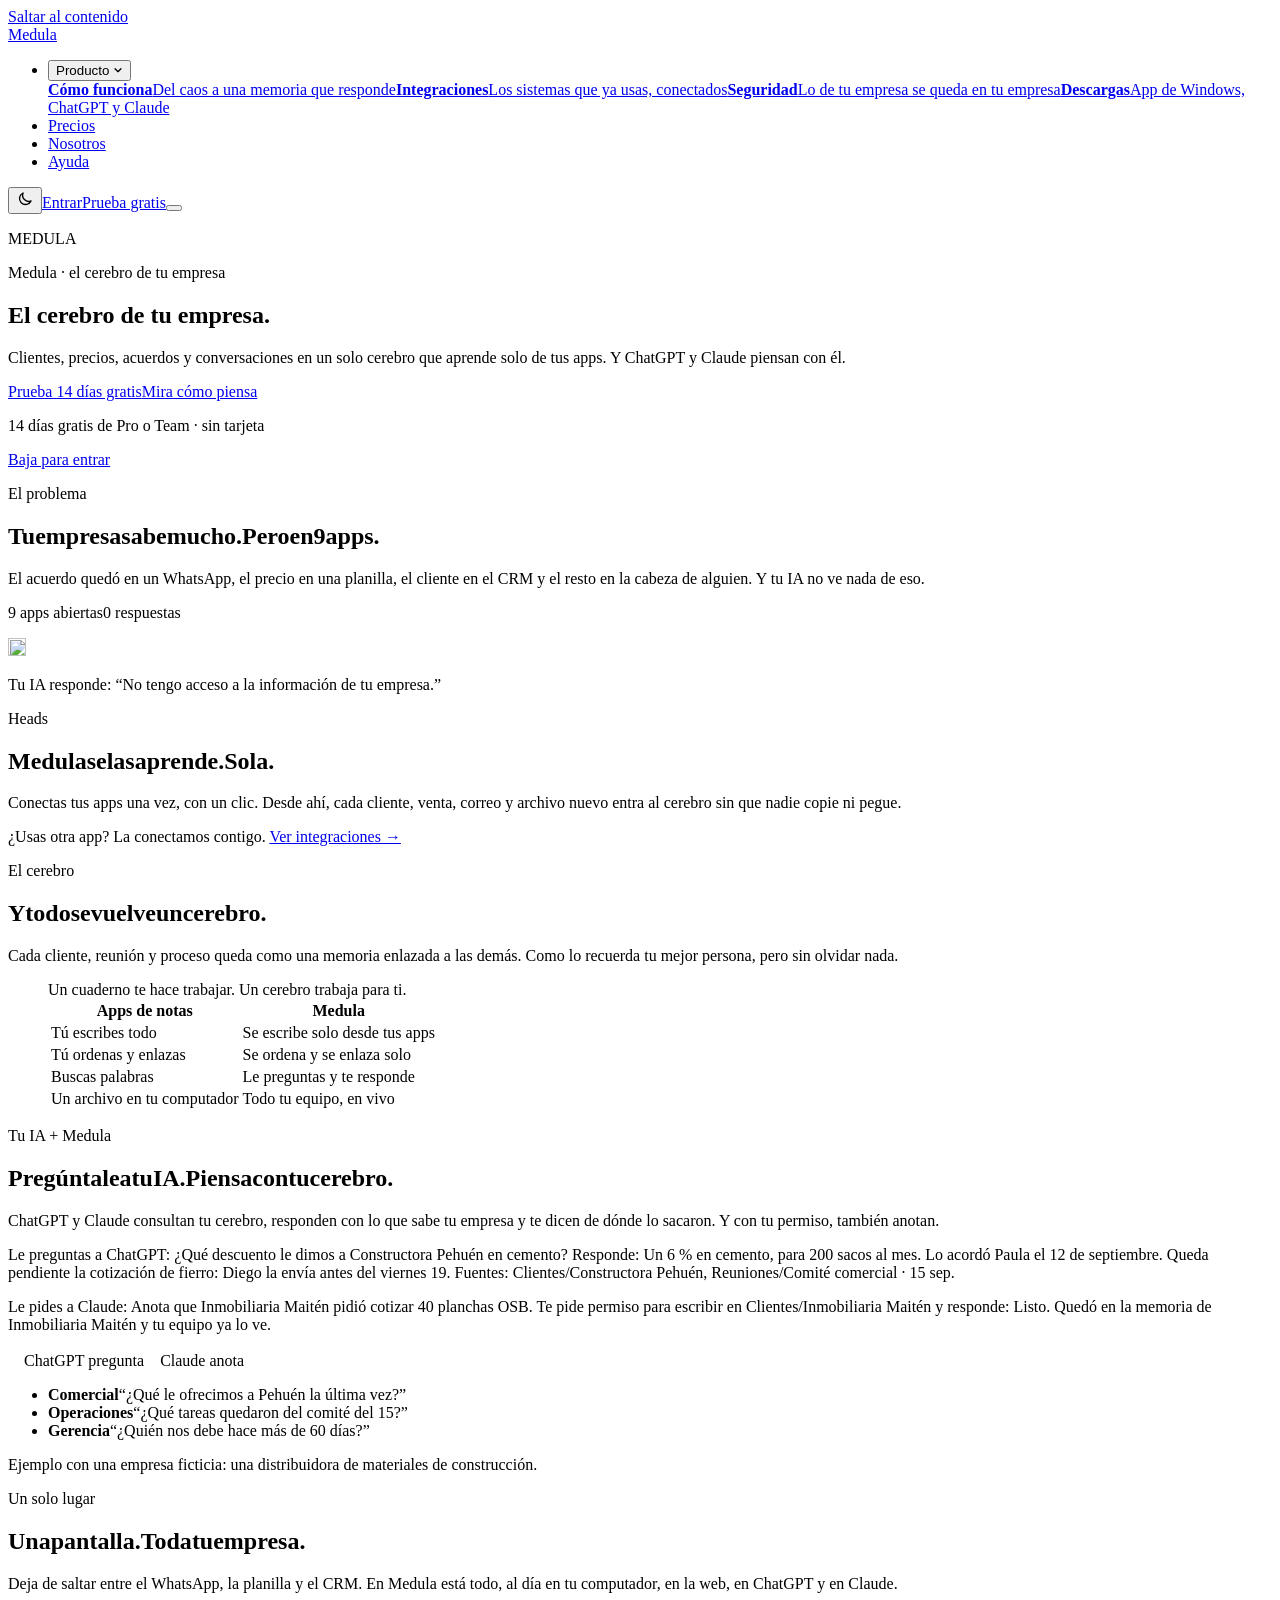
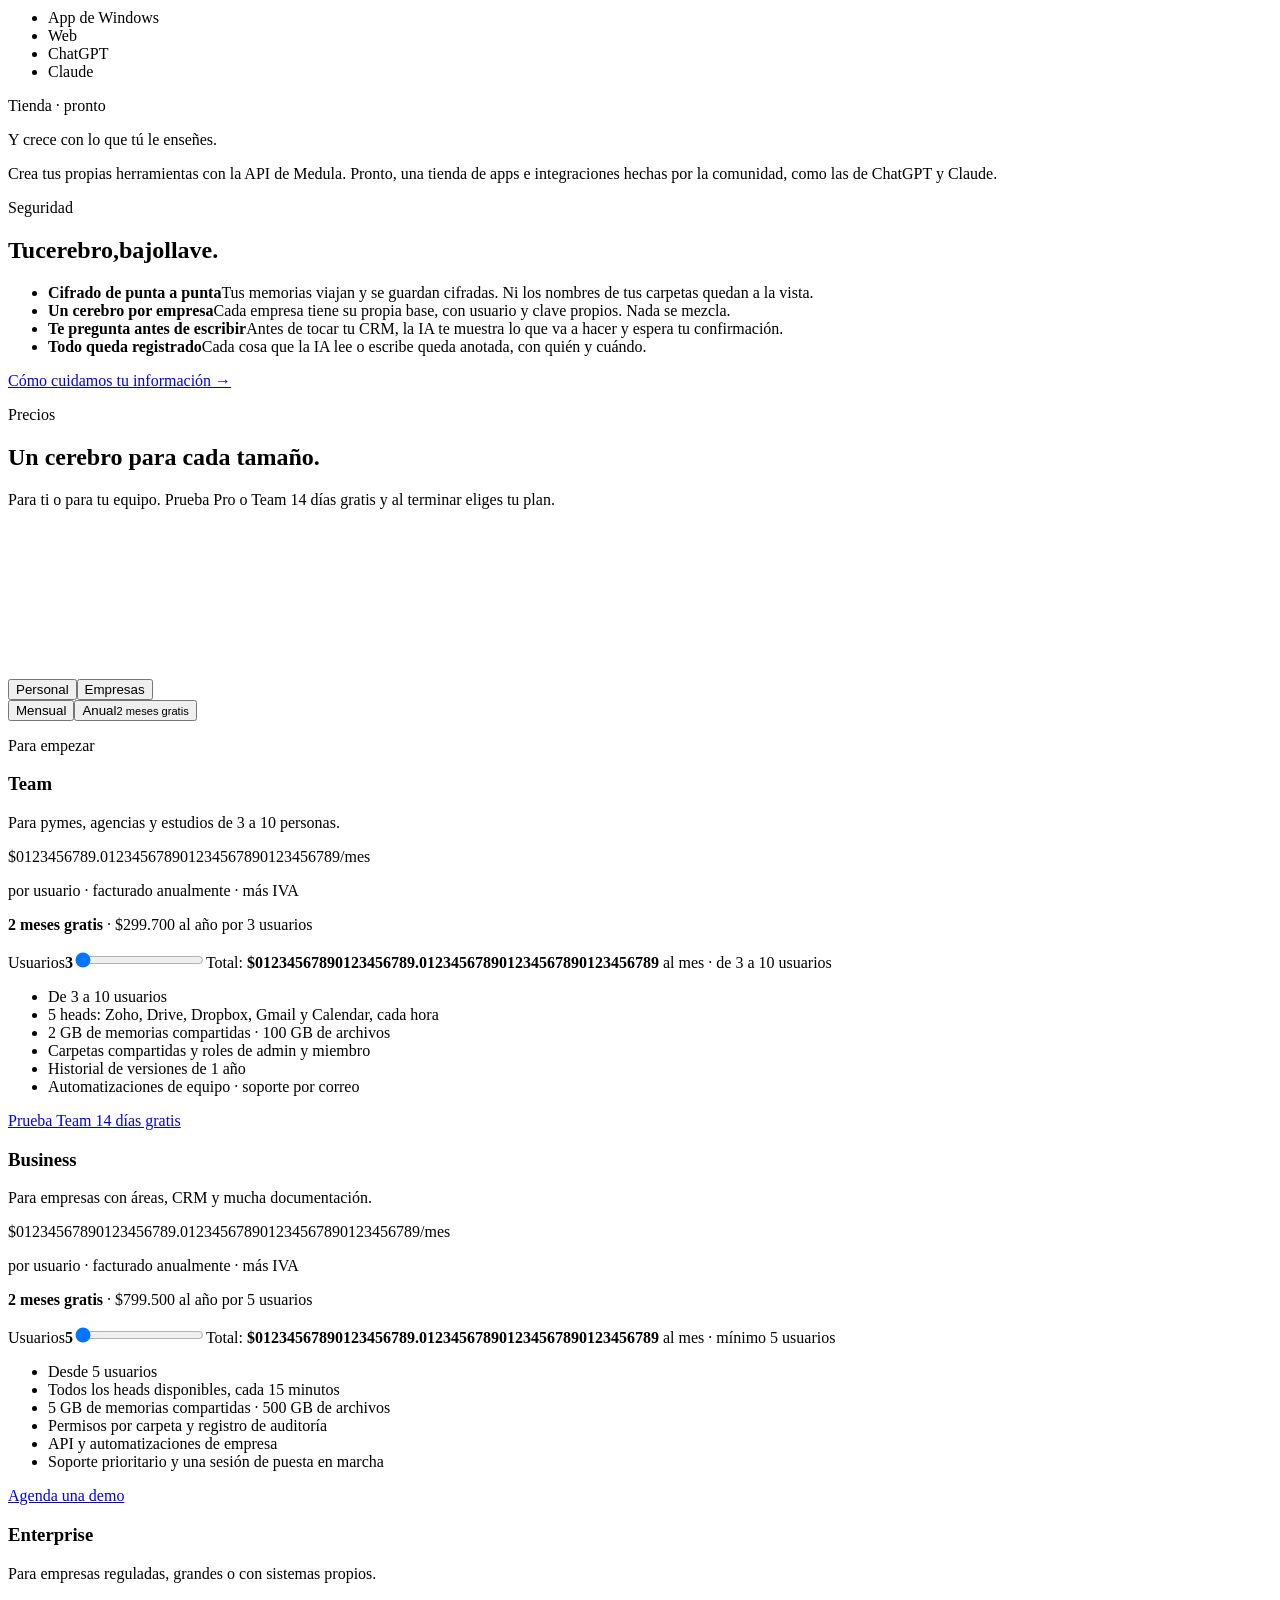
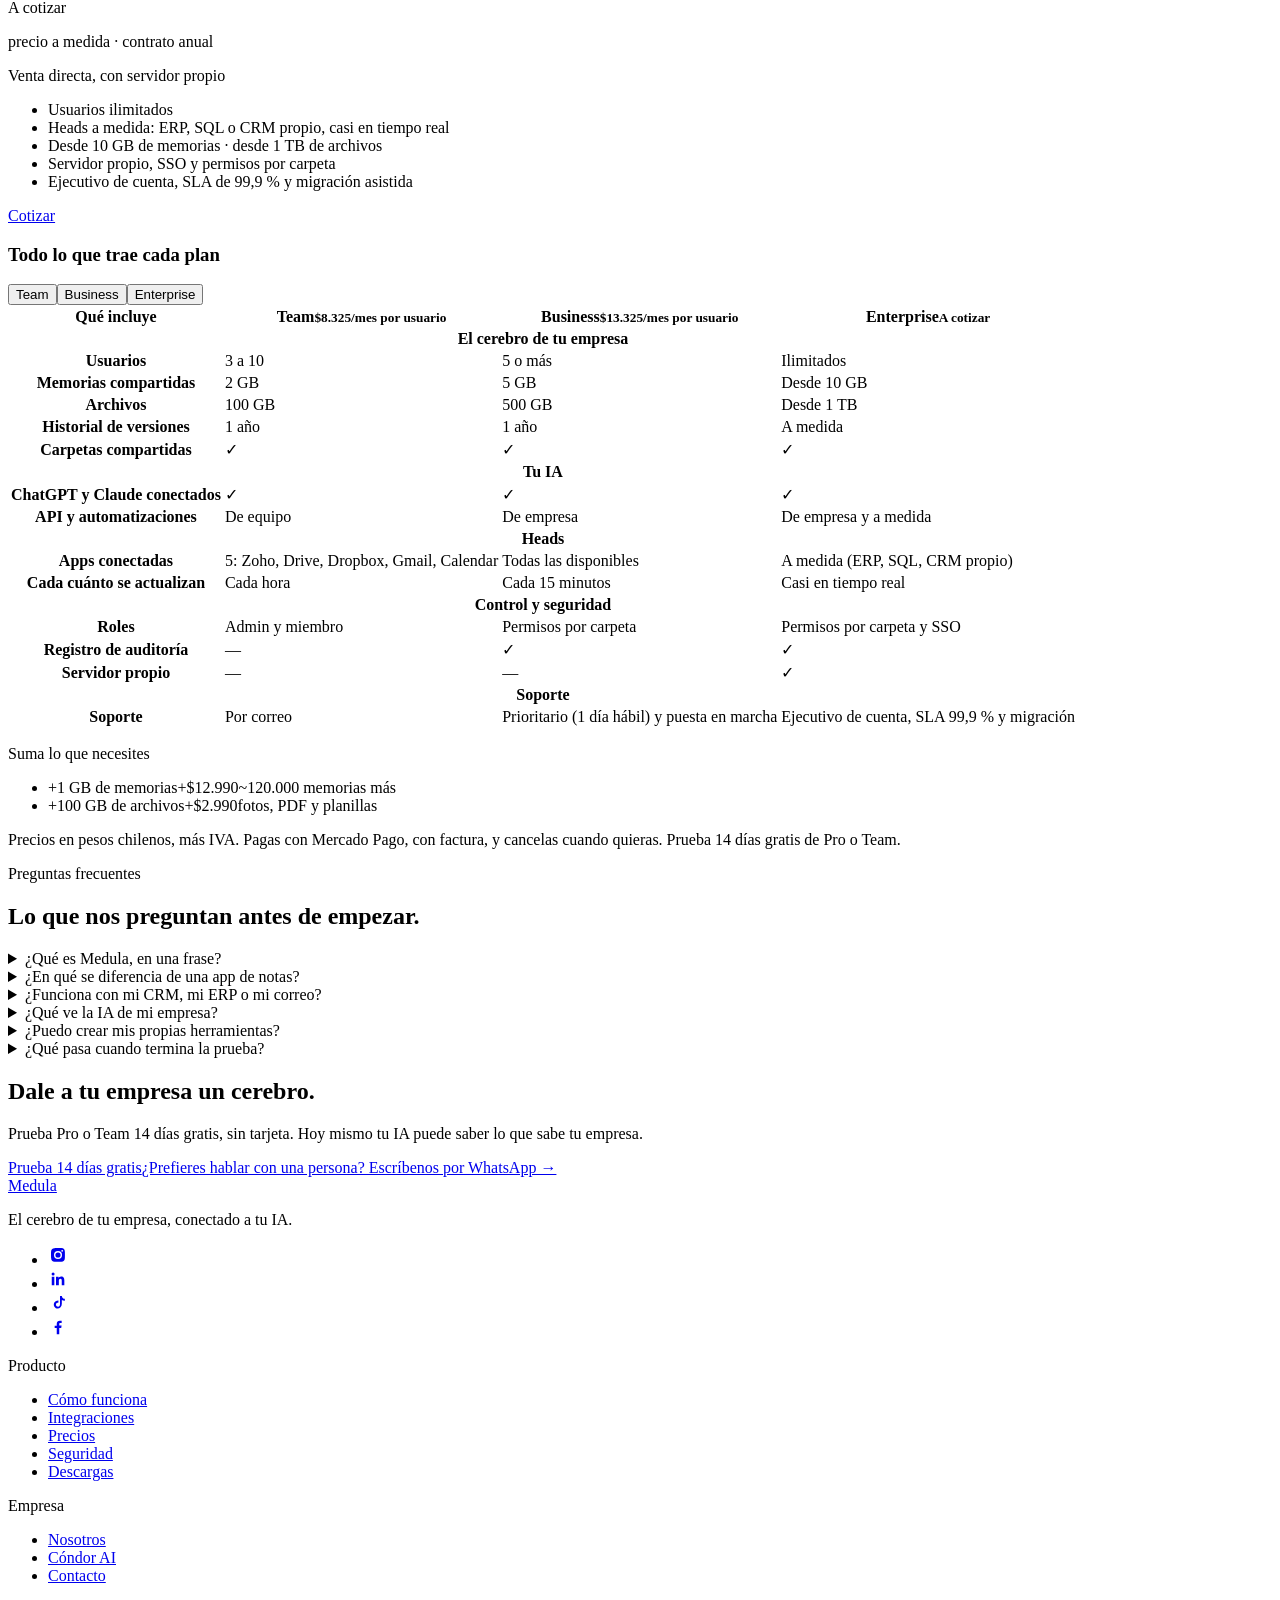
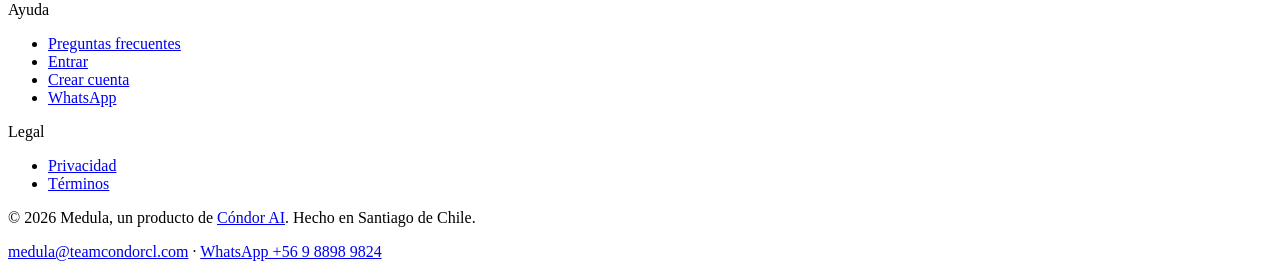
==== sitio/index.html @ ab455ae3 "Guion visual 2026-09-29 16:17: sitio V3 (max/landing-v3 c0a3b22) + guion (bn2kcn 36a1297)" ====
<!DOCTYPE html><html lang="es-CL"><head><meta charset="utf-8"><meta name="viewport" content="width=device-width, initial-scale=1"><title>Medula · El cerebro de tu empresa, conectado a tu IA</title><meta name="description" content="Clientes, precios, acuerdos y conversaciones en un solo cerebro que aprende solo de tus apps y con el que ChatGPT y Claude piensan. Prueba 14 días gratis."><link rel="canonical" href="https://medula.condorai.cl/"><link rel="icon" href="/guion-visual/sitio/favicon.ico"><meta name="theme-color" content="#0853e0"><meta property="og:type" content="website"><meta property="og:locale" content="es_CL"><meta property="og:title" content="Medula · El cerebro de tu empresa, conectado a tu IA"><meta property="og:description" content="Clientes, precios, acuerdos y conversaciones en un solo cerebro que aprende solo de tus apps y con el que ChatGPT y Claude piensan. Prueba 14 días gratis."><meta property="og:url" content="https://medula.condorai.cl/"><meta property="og:image" content="https://medula.condorai.cl/guion-visual/sitio/capturas/cerebro-mini.webp"><script>
      // el tema se fija antes de pintar: el del sistema, o el que eligió la persona
      (function () {
        var t = null;
        try { t = localStorage.getItem("medula-tema"); } catch (e) {}
        if (t !== "claro" && t !== "oscuro") t = matchMedia("(prefers-color-scheme: dark)").matches ? "oscuro" : "claro";
        document.documentElement.dataset.tema = t;
        document.documentElement.classList.add("js");
      })();
    </script><script type="application/ld+json">{"@context":"https://schema.org","@type":"SoftwareApplication","name":"Medula","applicationCategory":"BusinessApplication","operatingSystem":"Windows, Web","description":"Clientes, precios, acuerdos y conversaciones en un solo cerebro que aprende solo de tus apps y con el que ChatGPT y Claude piensan. Prueba 14 días gratis.","publisher":{"@type":"Organization","name":"Cóndor AI","url":"https://condorai.cl"},"offers":{"@type":"Offer","price":"6990","priceCurrency":"CLP"}}</script><link rel="stylesheet" href="/guion-visual/sitio/_astro/Pie.CQpByJC6.css"><link rel="stylesheet" href="/guion-visual/sitio/_astro/Descenso.BF_fhNIs.css"></head><body><a class="saltar" href="#contenido">Saltar al contenido</a><style>astro-island,astro-slot,astro-static-slot{display:contents}</style><script>(()=>{var e=async t=>{await(await t())()};(self.Astro||(self.Astro={})).only=e;window.dispatchEvent(new Event("astro:only"));})();</script><script>(()=>{var g=Object.defineProperty;var w=(a,s,c)=>s in a?g(a,s,{enumerable:!0,configurable:!0,writable:!0,value:c}):a[s]=c;var l=(a,s,c)=>w(a,typeof s!="symbol"?s+"":s,c);var E=new Set(["__proto__","constructor","prototype"]);{let a={0:t=>y(t),1:t=>c(t),2:t=>new RegExp(t),3:t=>new Date(t),4:t=>new Map(c(t)),5:t=>new Set(c(t)),6:t=>BigInt(t),7:t=>new URL(t),8:t=>new Uint8Array(t),9:t=>new Uint16Array(t),10:t=>new Uint32Array(t),11:t=>Number.POSITIVE_INFINITY*t},s=t=>{let[p,e]=t;return p in a?a[p](e):void 0},c=t=>t.map(s),y=t=>typeof t!="object"||t===null?t:Object.fromEntries(Object.entries(t).map(([p,e])=>[p,s(e)]));class f extends HTMLElement{constructor(){super(...arguments);l(this,"Component");l(this,"hydrator");l(this,"hydrate",async()=>{var b;if(!this.hydrator||!this.isConnected)return;let e=(b=this.parentElement)==null?void 0:b.closest("astro-island[ssr]");if(e){e.addEventListener("astro:hydrate",this.hydrate,{once:!0});return}let r=this.querySelectorAll("astro-slot"),n={},d=this.querySelectorAll("template[data-astro-template]");for(let o of d){let i=o.closest(this.tagName);i!=null&&i.isSameNode(this)&&(n[o.getAttribute("data-astro-template")||"default"]=o.innerHTML,o.remove())}for(let o of r){let i=o.closest(this.tagName);i!=null&&i.isSameNode(this)&&(n[o.getAttribute("name")||"default"]=o.innerHTML)}let u;try{u=this.hasAttribute("props")?y(JSON.parse(this.getAttribute("props"))):{}}catch(o){let i=this.getAttribute("component-url")||"<unknown>",v=this.getAttribute("component-export");throw v&&(i+=` (export ${v})`),console.error(`[hydrate] Error parsing props for component ${i}`,this.getAttribute("props"),o),o}let h;await this.hydrator(this)(this.Component,u,n,{client:this.getAttribute("client")}),this.removeAttribute("ssr"),this.dispatchEvent(new CustomEvent("astro:hydrate"))});l(this,"unmount",()=>{this.isConnected||this.dispatchEvent(new CustomEvent("astro:unmount"))})}disconnectedCallback(){document.removeEventListener("astro:after-swap",this.unmount),document.addEventListener("astro:after-swap",this.unmount,{once:!0})}connectedCallback(){if(!this.hasAttribute("await-children")||document.readyState==="interactive"||document.readyState==="complete")this.childrenConnectedCallback();else{let e=()=>{document.removeEventListener("DOMContentLoaded",e),r.disconnect(),this.childrenConnectedCallback()},r=new MutationObserver(()=>{var n;((n=this.lastChild)==null?void 0:n.nodeType)===Node.COMMENT_NODE&&this.lastChild.nodeValue==="astro:end"&&(this.lastChild.remove(),e())});r.observe(this,{childList:!0}),document.addEventListener("DOMContentLoaded",e)}}async childrenConnectedCallback(){let e=this.getAttribute("before-hydration-url");e&&await import(e),this.start()}getRetryImportUrl(e){let r=new URL(e,document.baseURI);return r.searchParams.set("astro-retry",Date.now().toString()),r.toString()}async importWithRetry(e){try{return await import(e)}catch(r){return await new Promise(n=>setTimeout(n,1e3)),import(this.getRetryImportUrl(e))}}handleHydrationError(e){let r=this.getAttribute("component-url"),n=new CustomEvent("astro:hydration-error",{cancelable:!0,bubbles:!0,composed:!0,detail:{error:e,componentUrl:r}});this.dispatchEvent(n)&&console.error(`[astro-island] Error hydrating ${r}`,e)}async start(){let e=JSON.parse(this.getAttribute("opts")),r=this.getAttribute("client");if(Astro[r]===void 0){window.addEventListener(`astro:${r}`,()=>this.start(),{once:!0});return}try{await Astro[r](async()=>{let n=this.getAttribute("renderer-url");try{let[d,{default:u}]=await Promise.all([this.importWithRetry(this.getAttribute("component-url")),n?this.importWithRetry(n):Promise.resolve({default:()=>()=>{}})]),h=this.getAttribute("component-export")||"default";if(h.includes(".")){this.Component=d;for(let m of h.split(".")){if(E.has(m)||!this.Component||typeof this.Component!="object"&&typeof this.Component!="function"||!Object.hasOwn(this.Component,m))throw new Error(`Invalid component export path: ${h}`);this.Component=this.Component[m]}}else{if(E.has(h))throw new Error(`Invalid component export path: ${h}`);this.Component=d[h]}return this.hydrator=u,this.hydrate}catch(d){return this.handleHydrationError(d),()=>{}}},e,this)}catch(n){this.handleHydrationError(n)}}attributeChangedCallback(){this.hydrate()}}l(f,"observedAttributes",["props"]),customElements.get("astro-island")||customElements.define("astro-island",f)}})();</script><astro-island uid="iFC9n" component-url="/guion-visual/sitio/_astro/Descenso.dW9thSlh.js" component-export="default" renderer-url="/guion-visual/sitio/_astro/client.vTo9JQCM.js" props="{}" ssr client="only" opts="{&quot;name&quot;:&quot;Descenso&quot;,&quot;value&quot;:&quot;react&quot;}"></astro-island><header class="barra"><nav class="barra__caja" aria-label="Principal"><a class="logo-medula" href="/guion-visual/sitio/" style="--marca: url(/guion-visual/sitio/marca.svg)"><span class="logo-medula__marca" aria-hidden="true"></span>Medula</a><ul class="barra__enlaces"><li class="barra__menu"><button type="button" aria-expanded="false" aria-controls="menu-producto" data-abre-menu>Producto <svg viewBox="0 0 12 12" width="10" height="10" aria-hidden="true"><path d="M2.5 4.5 6 8l3.5-3.5" fill="none" stroke="currentColor" stroke-width="1.6" stroke-linecap="round" stroke-linejoin="round"></path></svg></button><div class="barra__desplegable" id="menu-producto"><a href="/guion-visual/sitio/#descenso"><b>Cómo funciona</b><span>Del caos a una memoria que responde</span></a><a href="/guion-visual/sitio/integraciones/"><b>Integraciones</b><span>Los sistemas que ya usas, conectados</span></a><a href="/guion-visual/sitio/seguridad/"><b>Seguridad</b><span>Lo de tu empresa se queda en tu empresa</span></a><a href="/guion-visual/sitio/descargas/"><b>Descargas</b><span>App de Windows, ChatGPT y Claude</span></a></div></li><li><a href="/guion-visual/sitio/precios/">Precios</a></li><li><a href="/guion-visual/sitio/nosotros/">Nosotros</a></li><li><a href="/guion-visual/sitio/ayuda/">Ayuda</a></li></ul><div class="barra__acciones"><script>(()=>{var l=(n,t)=>{let i=async()=>{await(await n())()},e=typeof t.value=="object"?t.value:void 0,s={timeout:e==null?void 0:e.timeout};"requestIdleCallback"in window?window.requestIdleCallback(i,s):setTimeout(i,s.timeout||200)};(self.Astro||(self.Astro={})).idle=l;window.dispatchEvent(new Event("astro:idle"));})();</script><astro-island uid="Zi6JT0" prefix="r3" component-url="/guion-visual/sitio/_astro/Tema.9XiiYerC.js" component-export="default" renderer-url="/guion-visual/sitio/_astro/client.vTo9JQCM.js" props="{}" ssr client="idle" opts="{&quot;name&quot;:&quot;Tema&quot;,&quot;value&quot;:true}" await-children><button type="button" class="s-tema" aria-label="Cambiar a modo oscuro"><svg viewBox="0 0 24 24" width="18" height="18" fill="none" stroke="currentColor" stroke-width="1.8" aria-hidden="true"><path d="M20 14.5A8 8 0 0 1 9.5 4a8 8 0 1 0 10.5 10.5Z" stroke-linejoin="round"></path></svg></button><!--astro:end--></astro-island><a class="barra__entrar" href="/app/entrar">Entrar</a><a class="btn btn--chico" href="/app/registro">Prueba gratis</a><button type="button" class="barra__hamburguesa" aria-expanded="false" aria-controls="hoja-menu" aria-label="Abrir menú" data-abre-hoja><span></span><span></span></button></div></nav><div class="hoja-menu" id="hoja-menu" hidden><ul><li><a href="/guion-visual/sitio/#descenso">Cómo funciona</a></li><li><a href="/guion-visual/sitio/integraciones/">Integraciones</a></li><li><a href="/guion-visual/sitio/seguridad/">Seguridad</a></li><li><a href="/guion-visual/sitio/descargas/">Descargas</a></li><li><a href="/guion-visual/sitio/precios/">Precios</a></li><li><a href="/guion-visual/sitio/nosotros/">Nosotros</a></li><li><a href="/guion-visual/sitio/ayuda/">Ayuda</a></li><li><a href="/app/entrar">Entrar</a></li></ul><a class="btn btn--grande" href="/app/registro">Prueba 14 días gratis</a></div></header><script type="module">var e=document.querySelector(`[data-abre-menu]`),t=e?.closest(`.barra__menu`),n=()=>{e?.setAttribute(`aria-expanded`,`false`),t?.classList.remove(`abierto`)};e?.addEventListener(`click`,()=>{let n=e.getAttribute(`aria-expanded`)===`true`;e.setAttribute(`aria-expanded`,String(!n)),t?.classList.toggle(`abierto`,!n)}),t?.addEventListener(`mouseenter`,()=>{e?.setAttribute(`aria-expanded`,`true`),t.classList.add(`abierto`)}),t?.addEventListener(`mouseleave`,n),document.addEventListener(`keydown`,e=>{e.key===`Escape`&&(n(),a())}),document.addEventListener(`click`,e=>{t&&!t.contains(e.target)&&n()});var r=document.querySelector(`[data-abre-hoja]`),i=document.getElementById(`hoja-menu`),a=()=>{i&&!i.hidden&&(i.hidden=!0,r?.setAttribute(`aria-expanded`,`false`),r?.setAttribute(`aria-label`,`Abrir menú`),document.documentElement.classList.remove(`hoja-abierta`))};r?.addEventListener(`click`,()=>{if(i){if(!i.hidden)return a();i.hidden=!1,r.setAttribute(`aria-expanded`,`true`),r.setAttribute(`aria-label`,`Cerrar menú`),document.documentElement.classList.add(`hoja-abierta`),i.querySelector(`a`)?.focus()}}),i?.addEventListener(`click`,e=>{e.target.closest(`a`)&&a()});</script><main id="contenido"><!-- 0 · el símbolo de vidrio y MEDULA --><section class="cap cap--inicio" data-capitulo="0" aria-labelledby="inicio-titulo"><p class="marca-gigante" aria-hidden="true">MEDULA</p><div class="inicio__texto"><p class="eyebrow-cap">Medula · el cerebro de tu empresa</p><h1 id="inicio-titulo">El cerebro de tu empresa.</h1><p class="inicio__bajada">Clientes, precios, acuerdos y conversaciones en un solo cerebro que aprende solo de tus apps. Y ChatGPT y Claude piensan con él.</p><div class="inicio__acciones"><a class="btn btn--grande btn--blanco" href="/app/registro">Prueba 14 días gratis</a><a class="btn btn--grande btn--fantasma" href="#descenso">Mira cómo piensa</a></div><p class="inicio__nota">14 días gratis de Pro o Team · sin tarjeta</p></div><a class="inicio__baja" href="#descenso" aria-label="Baja para entrar"><span></span>Baja para entrar</a></section><!-- 1 · el caos: 9 apps, pantallas reales flotando --><section class="cap cap--caos" data-capitulo="1" id="descenso" aria-labelledby="c1"><div class="cap__fijo"><div class="cap__texto"><p class="eyebrow-cap">El problema</p><h2 id="c1" class="titulo-cap titulo-cap--dos"><span class="linea"><span class="palabra" style="--i:0"><span>Tu</span></span><span class="palabra" style="--i:1"><span>empresa</span></span><span class="palabra" style="--i:2"><span>sabe</span></span><span class="palabra" style="--i:3"><span>mucho.</span></span></span><span class="linea"><span class="palabra" style="--i:4"><span>Pero</span></span><span class="palabra" style="--i:5"><span>en</span></span><span class="palabra" style="--i:6"><span>9</span></span><span class="palabra" style="--i:7"><span>apps.</span></span></span></h2><p class="bajada-cap">El acuerdo quedó en un WhatsApp, el precio en una planilla, el cliente en el CRM y el resto en la cabeza de alguien. Y tu IA no ve nada de eso.</p><div class="caos__pie"><p class="contador"><span>9 apps abiertas</span><span>0 respuestas</span></p><div class="burbuja-ia"><img src="/guion-visual/sitio/img/logos/png/openai.png" alt="" width="18" height="18"><p><span class="visualmente-oculto">Tu IA responde: </span>“No tengo acceso a la información de tu empresa.”</p></div></div></div></div></section><!-- 2 · heads: las pantallas se absorben y corren por los nervios --><section class="cap cap--heads" data-capitulo="2" aria-labelledby="c2"><div class="cap__fijo"><div class="cap__texto"><p class="eyebrow-cap">Heads</p><h2 id="c2" class="titulo-cap"><span class="linea"><span class="palabra" style="--i:0"><span>Medula</span></span><span class="palabra" style="--i:1"><span>se</span></span><span class="palabra" style="--i:2"><span>las</span></span><span class="palabra" style="--i:3"><span>aprende.</span></span></span><span class="linea"><span class="palabra" style="--i:4"><span>Sola.</span></span></span></h2><p class="bajada-cap">Conectas tus apps una vez, con un clic. Desde ahí, cada cliente, venta, correo y archivo nuevo entra al cerebro sin que nadie copie ni pegue.</p><p class="nota-cap">¿Usas otra app? La conectamos contigo. <a href="/guion-visual/sitio/integraciones/">Ver integraciones →</a></p></div></div></section><!-- 3 · el cerebro --><section class="cap cap--cerebro" data-capitulo="3" aria-labelledby="c3"><div class="cap__fijo"><div class="cap__texto"><p class="eyebrow-cap">El cerebro</p><h2 id="c3" class="titulo-cap"><span class="linea"><span class="palabra" style="--i:0"><span>Y</span></span><span class="palabra" style="--i:1"><span>todo</span></span><span class="palabra" style="--i:2"><span>se</span></span><span class="palabra" style="--i:3"><span>vuelve</span></span></span><span class="linea"><span class="palabra" style="--i:4"><span>un</span></span><span class="palabra" style="--i:5"><span>cerebro.</span></span></span></h2><p class="bajada-cap">Cada cliente, reunión y proceso queda como una memoria enlazada a las demás. Como lo recuerda tu mejor persona, pero sin olvidar nada.</p><figure class="versus"><figcaption>Un cuaderno te hace trabajar. Un cerebro trabaja para ti.</figcaption><table><thead><tr><th scope="col">Apps de notas</th><th scope="col">Medula</th></tr></thead><tbody><tr style="--k:0"><td>Tú escribes todo</td><td>Se escribe solo desde tus apps</td></tr><tr style="--k:1"><td>Tú ordenas y enlazas</td><td>Se ordena y se enlaza solo</td></tr><tr style="--k:2"><td>Buscas palabras</td><td>Le preguntas y te responde</td></tr><tr style="--k:3"><td>Un archivo en tu computador</td><td>Todo tu equipo, en vivo</td></tr></tbody></table></figure></div></div></section><!-- 4 · la Orbe: ChatGPT y Claude piensan con el cerebro --><section class="cap cap--orbe" data-capitulo="4" data-turno="" data-area="0" aria-labelledby="c4"><div class="cap__fijo"><div class="cap__texto"><p class="eyebrow-cap">Tu IA + Medula</p><h2 id="c4" class="titulo-cap titulo-cap--centro"><span class="linea"><span class="palabra" style="--i:0"><span>Pregúntale</span></span><span class="palabra" style="--i:1"><span>a</span></span><span class="palabra" style="--i:2"><span>tu</span></span><span class="palabra" style="--i:3"><span>IA.</span></span></span><span class="linea"><span class="palabra" style="--i:4"><span>Piensa</span></span><span class="palabra" style="--i:5"><span>con</span></span><span class="palabra" style="--i:6"><span>tu</span></span><span class="palabra" style="--i:7"><span>cerebro.</span></span></span></h2><p class="bajada-cap">ChatGPT y Claude consultan tu cerebro, responden con lo que sabe tu empresa y te dicen de dónde lo sacaron. Y con tu permiso, también anotan.</p><!-- lo que pasa en las ventanas, dicho para quien no las ve --><div class="visualmente-oculto"><p>Le preguntas a ChatGPT: ¿Qué descuento le dimos a Constructora Pehuén en cemento? Responde: Un 6 % en cemento, para 200 sacos al mes. Lo acordó Paula el 12 de septiembre. Queda pendiente la cotización de fierro: Diego la envía antes del viernes 19. Fuentes: Clientes/Constructora Pehuén, Reuniones/Comité comercial · 15 sep.</p><p>Le pides a Claude: Anota que Inmobiliaria Maitén pidió cotizar 40 planchas OSB. Te pide permiso para escribir en Clientes/Inmobiliaria Maitén y responde: Listo. Quedó en la memoria de Inmobiliaria Maitén y tu equipo ya lo ve.</p></div></div><div class="orbe__pie"><p class="orbe__turno" aria-hidden="true"><span class="orbe__ia orbe__ia--chatgpt"><img src="/guion-visual/sitio/img/logos/png/openai.png" alt="" width="16" height="16">ChatGPT pregunta</span><span class="orbe__ia orbe__ia--claude"><img src="/guion-visual/sitio/img/logos/png/claude.png" alt="" width="16" height="16">Claude anota</span></p><ul class="areas" aria-label="Preguntas de cada área"><li style="--k:0"><b>Comercial</b><span>“¿Qué le ofrecimos a Pehuén la última vez?”</span></li><li style="--k:1"><b>Operaciones</b><span>“¿Qué tareas quedaron del comité del 15?”</span></li><li style="--k:2"><b>Gerencia</b><span>“¿Quién nos debe hace más de 60 días?”</span></li></ul><p class="nota-cap">Ejemplo con una empresa ficticia: una distribuidora de materiales de construcción.</p></div></div></section><!-- 5 · un solo lugar: la app de Medula y la Tienda --><section class="cap cap--centro" data-capitulo="5" aria-labelledby="c5"><div class="cap__fijo"><div class="cap__texto"><p class="eyebrow-cap">Un solo lugar</p><h2 id="c5" class="titulo-cap"><span class="linea"><span class="palabra" style="--i:0"><span>Una</span></span><span class="palabra" style="--i:1"><span>pantalla.</span></span></span><span class="linea"><span class="palabra" style="--i:2"><span>Toda</span></span><span class="palabra" style="--i:3"><span>tu</span></span><span class="palabra" style="--i:4"><span>empresa.</span></span></span></h2><p class="bajada-cap">Deja de saltar entre el WhatsApp, la planilla y el CRM. En Medula está todo, al día en tu computador, en la web, en ChatGPT y en Claude.</p><ul class="dispositivos"><li>App de Windows</li><li>Web</li><li>ChatGPT</li><li>Claude</li></ul><div class="tienda"><p class="tienda__etiqueta">Tienda · pronto</p><p class="tienda__titulo">Y crece con lo que tú le enseñes.</p><p class="tienda__texto">Crea tus propias herramientas con la API de Medula. Pronto, una tienda de apps e integraciones hechas por la comunidad, como las de ChatGPT y Claude.</p></div></div></div></section><!-- 6 · la bóveda --><section class="cap cap--boveda" data-capitulo="6" aria-labelledby="c6"><div class="cap__fijo"><div class="cap__texto"><p class="eyebrow-cap">Seguridad</p><h2 id="c6" class="titulo-cap"><span class="linea"><span class="palabra" style="--i:0"><span>Tu</span></span><span class="palabra" style="--i:1"><span>cerebro,</span></span></span><span class="linea"><span class="palabra" style="--i:2"><span>bajo</span></span><span class="palabra" style="--i:3"><span>llave.</span></span></span></h2><ul class="medidas"><li style="--k:0"><b>Cifrado de punta a punta</b><span>Tus memorias viajan y se guardan cifradas. Ni los nombres de tus carpetas quedan a la vista.</span></li><li style="--k:1"><b>Un cerebro por empresa</b><span>Cada empresa tiene su propia base, con usuario y clave propios. Nada se mezcla.</span></li><li style="--k:2"><b>Te pregunta antes de escribir</b><span>Antes de tocar tu CRM, la IA te muestra lo que va a hacer y espera tu confirmación.</span></li><li style="--k:3"><b>Todo queda registrado</b><span>Cada cosa que la IA lee o escribe queda anotada, con quién y cuándo.</span></li></ul><p class="nota-cap"><a href="/guion-visual/sitio/seguridad/">Cómo cuidamos tu información →</a></p></div></div></section><!-- 7 · amanecer: precios, comparación y preguntas --><div class="cap-dia" data-capitulo="7"><section class="seccion" id="precios" aria-labelledby="precios-titulo"><div class="seccion__cabeza"><p class="eyebrow-cap">Precios</p><h2 id="precios-titulo" class="titulo-seccion">Un cerebro para cada tamaño.</h2><p class="bajada-cap">Para ti o para tu equipo. Prueba Pro o Team 14 días gratis y al terminar eliges tu plan.</p></div><script>(()=>{var a=(s,i,o)=>{let r=async()=>{await(await s())()},t=typeof i.value=="object"?i.value:void 0,c={rootMargin:t==null?void 0:t.rootMargin},n=new IntersectionObserver(e=>{for(let l of e)if(l.isIntersecting){n.disconnect(),r();break}},c);for(let e of o.children)n.observe(e)};(self.Astro||(self.Astro={})).visible=a;window.dispatchEvent(new Event("astro:visible"));})();</script><astro-island uid="Z1In3zp" prefix="r2" component-url="/guion-visual/sitio/_astro/Precios.BJBZLoz_.js" component-export="default" renderer-url="/guion-visual/sitio/_astro/client.vTo9JQCM.js" props="{}" ssr client="visible" opts="{&quot;name&quot;:&quot;Precios&quot;,&quot;value&quot;:true}" await-children><div class="precios" data-carril="empresas"><svg class="precios__defs" aria-hidden="true" focusable="false"><filter id="goo-r2R0"><feGaussianBlur in="SourceGraphic" stdDeviation="7" result="b"></feGaussianBlur><feColorMatrix in="b" values="1 0 0 0 0  0 1 0 0 0  0 0 1 0 0  0 0 0 22 -10" result="g"></feColorMatrix><feComposite in="SourceGraphic" in2="g" operator="atop"></feComposite></filter></svg><div class="precios__selectores"><div class="selector selector--carril" role="radiogroup" aria-label="Tipo de plan" data-derecha="true"><span class="selector__gota" style="filter:url(#goo-r2R0)" aria-hidden="true"><i class="selector__a"></i><i class="selector__b"></i></span><button type="button" role="radio" aria-checked="false">Personal</button><button type="button" role="radio" aria-checked="true">Empresas</button></div><div class="selector selector--periodo" role="radiogroup" aria-label="Forma de pago" data-derecha="true"><span class="selector__gota" style="filter:url(#goo-r2R0)" aria-hidden="true"><i class="selector__a"></i><i class="selector__b"></i></span><button type="button" role="radio" aria-checked="false">Mensual</button><button type="button" role="radio" aria-checked="true">Anual<small>2 meses gratis</small></button></div></div><div class="planes" data-n="3"><article class="plan plan--estrella" data-gota="0" data-escala="1" aria-labelledby="plan-team"><span class="plan__anillo" aria-hidden="true"></span><p class="plan__sello">Para empezar</p><header><h3 id="plan-team">Team</h3><p>Para pymes, agencias y estudios de 3 a 10 personas.</p></header><p class="plan__precio"><span class="rueda" aria-label="$8.325 al mes por usuario" role="text"><span class="rueda__signo" aria-hidden="true">$</span><span class="rueda__col" aria-hidden="true"><span class="rueda__pila" style="transform:translateY(-80%)"><span>0</span><span>1</span><span>2</span><span>3</span><span>4</span><span>5</span><span>6</span><span>7</span><span>8</span><span>9</span></span></span><span class="rueda__signo" aria-hidden="true">.</span><span class="rueda__col" aria-hidden="true"><span class="rueda__pila" style="transform:translateY(-30%)"><span>0</span><span>1</span><span>2</span><span>3</span><span>4</span><span>5</span><span>6</span><span>7</span><span>8</span><span>9</span></span></span><span class="rueda__col" aria-hidden="true"><span class="rueda__pila" style="transform:translateY(-20%)"><span>0</span><span>1</span><span>2</span><span>3</span><span>4</span><span>5</span><span>6</span><span>7</span><span>8</span><span>9</span></span></span><span class="rueda__col" aria-hidden="true"><span class="rueda__pila" style="transform:translateY(-50%)"><span>0</span><span>1</span><span>2</span><span>3</span><span>4</span><span>5</span><span>6</span><span>7</span><span>8</span><span>9</span></span></span></span><span class="plan__mes">/mes</span></p><p class="plan__unidad">por usuario · <!-- -->facturado anualmente · más IVA</p><p class="plan__ahorro"><b>2 meses gratis</b> · <!-- -->$299.700<!-- --> al año<!-- --> por 3 usuarios</p><label class="usuarios"><span class="usuarios__rotulo"><span>Usuarios</span><b>3</b></span><input type="range" min="3" max="10" style="--pct:0%" aria-valuetext="3 usuarios, $24.975 al mes" value="3"/><span class="usuarios__nota">Total: <b><span class="rueda" aria-label="$24.975" role="text"><span class="rueda__signo" aria-hidden="true">$</span><span class="rueda__col" aria-hidden="true"><span class="rueda__pila" style="transform:translateY(-20%)"><span>0</span><span>1</span><span>2</span><span>3</span><span>4</span><span>5</span><span>6</span><span>7</span><span>8</span><span>9</span></span></span><span class="rueda__col" aria-hidden="true"><span class="rueda__pila" style="transform:translateY(-40%)"><span>0</span><span>1</span><span>2</span><span>3</span><span>4</span><span>5</span><span>6</span><span>7</span><span>8</span><span>9</span></span></span><span class="rueda__signo" aria-hidden="true">.</span><span class="rueda__col" aria-hidden="true"><span class="rueda__pila" style="transform:translateY(-90%)"><span>0</span><span>1</span><span>2</span><span>3</span><span>4</span><span>5</span><span>6</span><span>7</span><span>8</span><span>9</span></span></span><span class="rueda__col" aria-hidden="true"><span class="rueda__pila" style="transform:translateY(-70%)"><span>0</span><span>1</span><span>2</span><span>3</span><span>4</span><span>5</span><span>6</span><span>7</span><span>8</span><span>9</span></span></span><span class="rueda__col" aria-hidden="true"><span class="rueda__pila" style="transform:translateY(-50%)"><span>0</span><span>1</span><span>2</span><span>3</span><span>4</span><span>5</span><span>6</span><span>7</span><span>8</span><span>9</span></span></span></span></b> al mes · <!-- -->de 3 a 10 usuarios</span></label><ul><li>De 3 a 10 usuarios</li><li>5 heads: Zoho, Drive, Dropbox, Gmail y Calendar, cada hora</li><li>2 GB de memorias compartidas · 100 GB de archivos</li><li>Carpetas compartidas y roles de admin y miembro</li><li>Historial de versiones de 1 año</li><li>Automatizaciones de equipo · soporte por correo</li></ul><a class="btn" href="/app/registro?plan=team&amp;periodo=anual&amp;personas=3">Prueba Team 14 días gratis</a></article><article class="plan" data-gota="1" data-escala="1" aria-labelledby="plan-business"><header><h3 id="plan-business">Business</h3><p>Para empresas con áreas, CRM y mucha documentación.</p></header><p class="plan__precio"><span class="rueda" aria-label="$13.325 al mes por usuario" role="text"><span class="rueda__signo" aria-hidden="true">$</span><span class="rueda__col" aria-hidden="true"><span class="rueda__pila" style="transform:translateY(-10%)"><span>0</span><span>1</span><span>2</span><span>3</span><span>4</span><span>5</span><span>6</span><span>7</span><span>8</span><span>9</span></span></span><span class="rueda__col" aria-hidden="true"><span class="rueda__pila" style="transform:translateY(-30%)"><span>0</span><span>1</span><span>2</span><span>3</span><span>4</span><span>5</span><span>6</span><span>7</span><span>8</span><span>9</span></span></span><span class="rueda__signo" aria-hidden="true">.</span><span class="rueda__col" aria-hidden="true"><span class="rueda__pila" style="transform:translateY(-30%)"><span>0</span><span>1</span><span>2</span><span>3</span><span>4</span><span>5</span><span>6</span><span>7</span><span>8</span><span>9</span></span></span><span class="rueda__col" aria-hidden="true"><span class="rueda__pila" style="transform:translateY(-20%)"><span>0</span><span>1</span><span>2</span><span>3</span><span>4</span><span>5</span><span>6</span><span>7</span><span>8</span><span>9</span></span></span><span class="rueda__col" aria-hidden="true"><span class="rueda__pila" style="transform:translateY(-50%)"><span>0</span><span>1</span><span>2</span><span>3</span><span>4</span><span>5</span><span>6</span><span>7</span><span>8</span><span>9</span></span></span></span><span class="plan__mes">/mes</span></p><p class="plan__unidad">por usuario · <!-- -->facturado anualmente · más IVA</p><p class="plan__ahorro"><b>2 meses gratis</b> · <!-- -->$799.500<!-- --> al año<!-- --> por 5 usuarios</p><label class="usuarios"><span class="usuarios__rotulo"><span>Usuarios</span><b>5</b></span><input type="range" min="5" max="50" style="--pct:0%" aria-valuetext="5 usuarios, $66.625 al mes" value="5"/><span class="usuarios__nota">Total: <b><span class="rueda" aria-label="$66.625" role="text"><span class="rueda__signo" aria-hidden="true">$</span><span class="rueda__col" aria-hidden="true"><span class="rueda__pila" style="transform:translateY(-60%)"><span>0</span><span>1</span><span>2</span><span>3</span><span>4</span><span>5</span><span>6</span><span>7</span><span>8</span><span>9</span></span></span><span class="rueda__col" aria-hidden="true"><span class="rueda__pila" style="transform:translateY(-60%)"><span>0</span><span>1</span><span>2</span><span>3</span><span>4</span><span>5</span><span>6</span><span>7</span><span>8</span><span>9</span></span></span><span class="rueda__signo" aria-hidden="true">.</span><span class="rueda__col" aria-hidden="true"><span class="rueda__pila" style="transform:translateY(-60%)"><span>0</span><span>1</span><span>2</span><span>3</span><span>4</span><span>5</span><span>6</span><span>7</span><span>8</span><span>9</span></span></span><span class="rueda__col" aria-hidden="true"><span class="rueda__pila" style="transform:translateY(-20%)"><span>0</span><span>1</span><span>2</span><span>3</span><span>4</span><span>5</span><span>6</span><span>7</span><span>8</span><span>9</span></span></span><span class="rueda__col" aria-hidden="true"><span class="rueda__pila" style="transform:translateY(-50%)"><span>0</span><span>1</span><span>2</span><span>3</span><span>4</span><span>5</span><span>6</span><span>7</span><span>8</span><span>9</span></span></span></span></b> al mes · <!-- -->mínimo 5 usuarios</span></label><ul><li>Desde 5 usuarios</li><li>Todos los heads disponibles, cada 15 minutos</li><li>5 GB de memorias compartidas · 500 GB de archivos</li><li>Permisos por carpeta y registro de auditoría</li><li>API y automatizaciones de empresa</li><li>Soporte prioritario y una sesión de puesta en marcha</li></ul><a class="btn btn--suave" href="https://wa.me/56988989824?text=Hola%2C%20quiero%20agendar%20una%20demo%20de%20Medula%20Business." target="_blank" rel="noreferrer">Agenda una demo</a></article><article class="plan" data-gota="2" data-escala="1" aria-labelledby="plan-enterprise"><header><h3 id="plan-enterprise">Enterprise</h3><p>Para empresas reguladas, grandes o con sistemas propios.</p></header><p class="plan__precio"><span class="plan__cotizar">A cotizar</span></p><p class="plan__unidad">precio a medida · contrato anual</p><p class="plan__ahorro plan__ahorro--suave">Venta directa, con servidor propio</p><ul><li>Usuarios ilimitados</li><li>Heads a medida: ERP, SQL o CRM propio, casi en tiempo real</li><li>Desde 10 GB de memorias · desde 1 TB de archivos</li><li>Servidor propio, SSO y permisos por carpeta</li><li>Ejecutivo de cuenta, SLA de 99,9 % y migración asistida</li></ul><a class="btn btn--suave" href="https://wa.me/56988989824?text=Hola%2C%20quiero%20cotizar%20Medula%20Enterprise." target="_blank" rel="noreferrer">Cotizar</a></article></div><section class="cmp" aria-labelledby="cmp-titulo"><h3 id="cmp-titulo" class="cmp__titulo">Todo lo que trae cada plan</h3><div class="cmp__elige" role="tablist" aria-label="Plan a comparar"><button type="button" role="tab" aria-selected="true">Team</button><button type="button" role="tab" aria-selected="false">Business</button><button type="button" role="tab" aria-selected="false">Enterprise</button></div><div class="tabla-envoltorio"><table class="cmp__tabla" data-ver="0" data-n="3"><thead><tr><th scope="col"><span class="visualmente-oculto">Qué incluye</span></th><th scope="col" data-col="0" class="destacada"><b>Team</b><small>$8.325/mes por usuario</small></th><th scope="col" data-col="1"><b>Business</b><small>$13.325/mes por usuario</small></th><th scope="col" data-col="2"><b>Enterprise</b><small>A cotizar</small></th></tr></thead><tbody><tr class="cmp__grupo"><th scope="rowgroup" colSpan="4">El cerebro de tu empresa</th></tr><tr><th scope="row">Usuarios</th><td data-col="0" class="destacada">3 a 10</td><td data-col="1">5 o más</td><td data-col="2">Ilimitados</td></tr><tr><th scope="row">Memorias compartidas</th><td data-col="0" class="destacada">2 GB</td><td data-col="1">5 GB</td><td data-col="2">Desde 10 GB</td></tr><tr><th scope="row">Archivos</th><td data-col="0" class="destacada">100 GB</td><td data-col="1">500 GB</td><td data-col="2">Desde 1 TB</td></tr><tr><th scope="row">Historial de versiones</th><td data-col="0" class="destacada">1 año</td><td data-col="1">1 año</td><td data-col="2">A medida</td></tr><tr><th scope="row">Carpetas compartidas</th><td data-col="0" class="destacada"><span class="cmp__si" aria-label="Incluido">✓</span></td><td data-col="1"><span class="cmp__si" aria-label="Incluido">✓</span></td><td data-col="2"><span class="cmp__si" aria-label="Incluido">✓</span></td></tr></tbody><tbody><tr class="cmp__grupo"><th scope="rowgroup" colSpan="4">Tu IA</th></tr><tr><th scope="row">ChatGPT y Claude conectados</th><td data-col="0" class="destacada"><span class="cmp__si" aria-label="Incluido">✓</span></td><td data-col="1"><span class="cmp__si" aria-label="Incluido">✓</span></td><td data-col="2"><span class="cmp__si" aria-label="Incluido">✓</span></td></tr><tr><th scope="row">API y automatizaciones</th><td data-col="0" class="destacada">De equipo</td><td data-col="1">De empresa</td><td data-col="2">De empresa y a medida</td></tr></tbody><tbody><tr class="cmp__grupo"><th scope="rowgroup" colSpan="4">Heads</th></tr><tr><th scope="row">Apps conectadas</th><td data-col="0" class="destacada">5: Zoho, Drive, Dropbox, Gmail, Calendar</td><td data-col="1">Todas las disponibles</td><td data-col="2">A medida (ERP, SQL, CRM propio)</td></tr><tr><th scope="row">Cada cuánto se actualizan</th><td data-col="0" class="destacada">Cada hora</td><td data-col="1">Cada 15 minutos</td><td data-col="2">Casi en tiempo real</td></tr></tbody><tbody><tr class="cmp__grupo"><th scope="rowgroup" colSpan="4">Control y seguridad</th></tr><tr><th scope="row">Roles</th><td data-col="0" class="destacada">Admin y miembro</td><td data-col="1">Permisos por carpeta</td><td data-col="2">Permisos por carpeta y SSO</td></tr><tr><th scope="row">Registro de auditoría</th><td data-col="0" class="destacada"><span class="cmp__no" aria-label="No incluido">—</span></td><td data-col="1"><span class="cmp__si" aria-label="Incluido">✓</span></td><td data-col="2"><span class="cmp__si" aria-label="Incluido">✓</span></td></tr><tr><th scope="row">Servidor propio</th><td data-col="0" class="destacada"><span class="cmp__no" aria-label="No incluido">—</span></td><td data-col="1"><span class="cmp__no" aria-label="No incluido">—</span></td><td data-col="2"><span class="cmp__si" aria-label="Incluido">✓</span></td></tr></tbody><tbody><tr class="cmp__grupo"><th scope="rowgroup" colSpan="4">Soporte</th></tr><tr><th scope="row">Soporte</th><td data-col="0" class="destacada">Por correo</td><td data-col="1">Prioritario (1 día hábil) y puesta en marcha</td><td data-col="2">Ejecutivo de cuenta, SLA 99,9 % y migración</td></tr></tbody></table></div></section><div class="extras"><p class="extras__titulo">Suma lo que necesites</p><ul><li class="extra"><span class="extra__nombre">+1 GB de memorias</span><span class="extra__precio">+<!-- -->$12.990</span><span class="extra__detalle">~120.000 memorias más</span></li><li class="extra"><span class="extra__nombre">+100 GB de archivos</span><span class="extra__precio">+<!-- -->$2.990</span><span class="extra__detalle">fotos, PDF y planillas</span></li></ul><p class="extras__nota">Precios en pesos chilenos, más IVA. Pagas con Mercado Pago, con factura, y cancelas cuando quieras. Prueba <!-- -->14 días gratis de Pro o Team<!-- -->.</p></div></div><!--astro:end--></astro-island></section><section class="seccion seccion--faq" id="preguntas" aria-labelledby="faq-titulo"><div class="seccion__cabeza"><p class="eyebrow-cap">Preguntas frecuentes</p><h2 id="faq-titulo" class="titulo-seccion">Lo que nos preguntan antes de empezar.</h2></div><div class="faq"><details><summary>¿Qué es Medula, en una frase?</summary><p>El cerebro de tu empresa: junta en un solo lugar lo que saben tus apps y tu equipo, lo mantiene al día solo y se lo entrega a ChatGPT y Claude para que respondan como alguien que lleva años en tu empresa.</p></details><details><summary>¿En qué se diferencia de una app de notas?</summary><p>En una app de notas tú escribes, ordenas y enlazas todo, y queda en tu computador. Medula se alimenta sola desde tus apps, se ordena sola, la comparte todo tu equipo en vivo y tu IA la puede consultar y escribir.</p></details><details><summary>¿Funciona con mi CRM, mi ERP o mi correo?</summary><p>Sí. Nos conectamos con Zoho, HubSpot, Pipedrive, Bsale, Chipax, Defontana, Softland, Gmail, Drive, Calendar y más. Si usas otra app, la conectamos contigo.</p></details><details><summary>¿Qué ve la IA de mi empresa?</summary><p>Solo lo que necesita para responder lo que le preguntas, y siempre en tu propia cuenta de ChatGPT o Claude. Antes de escribir en tu cerebro o en tus sistemas, te pide permiso.</p></details><details><summary>¿Puedo crear mis propias herramientas?</summary><p>Sí. Medula tiene una API para que conectes lo que quieras. Pronto vamos a abrir una tienda de apps e integraciones creadas por la comunidad, como las de ChatGPT y Claude.</p></details><details><summary>¿Qué pasa cuando termina la prueba?</summary><p>Eliges un plan para seguir. No hay plan gratis permanente: la prueba es de 14 días, de Pro o de Team, y sin tarjeta.</p></details></div></section></div><!-- 8 · el retorno: el símbolo se rearma --><section class="cap cap--cierre" data-capitulo="8" aria-labelledby="cierre-titulo"><div class="cap__fijo"><div class="cierre"><h2 id="cierre-titulo">Dale a tu empresa un cerebro.</h2><p>Prueba Pro o Team 14 días gratis, sin tarjeta. Hoy mismo tu IA puede saber lo que sabe tu empresa.</p><a class="btn btn--grande btn--blanco" href="/app/registro">Prueba 14 días gratis</a><a class="cierre__wa" href="https://wa.me/56988989824?text=Hola%2C%20quiero%20saber%20m%C3%A1s%20de%20Medula." target="_blank" rel="noreferrer">¿Prefieres hablar con una persona? Escríbenos por WhatsApp →</a></div></div></section></main><footer class="pie"><div class="pie__caja"><div class="pie__marca"><a class="logo-medula logo-medula--grande" href="/guion-visual/sitio/" style="--marca: url(/guion-visual/sitio/marca.svg)"><span class="logo-medula__marca" aria-hidden="true"></span>Medula</a><p>El cerebro de tu empresa, conectado a tu IA.</p><ul class="pie__redes" aria-label="Redes sociales"><li><a href="https://www.instagram.com/condor.ai/" target="_blank" rel="noreferrer" aria-label="Instagram"><svg viewBox="0 0 24 24" width="20" height="20" aria-hidden="true"><path d="M12 7.2a4.8 4.8 0 1 0 0 9.6 4.8 4.8 0 0 0 0-9.6Zm0 7.9a3.1 3.1 0 1 1 0-6.2 3.1 3.1 0 0 1 0 6.2ZM17 5.9a1.1 1.1 0 1 0 0 2.2 1.1 1.1 0 0 0 0-2.2ZM12 3.6c2.7 0 3 0 4.1.1 2.7.1 4 1.4 4.1 4.1.1 1.1.1 1.4.1 4.1s0 3-.1 4.1c-.1 2.7-1.4 4-4.1 4.1-1.1.1-1.4.1-4.1.1s-3 0-4.1-.1c-2.7-.1-4-1.4-4.1-4.1C3.7 15 3.6 14.7 3.6 12s0-3 .1-4.1c.1-2.7 1.4-4 4.1-4.1C8.9 3.7 9.3 3.6 12 3.6Z" fill="currentColor"></path></svg></a></li><li><a href="https://www.linkedin.com/company/condorai-development/" target="_blank" rel="noreferrer" aria-label="LinkedIn"><svg viewBox="0 0 24 24" width="20" height="20" aria-hidden="true"><path d="M4.5 9.2h3.1v10.3H4.5V9.2Zm1.6-5a1.8 1.8 0 1 1 0 3.6 1.8 1.8 0 0 1 0-3.6Zm3.5 5h3v1.4c.4-.8 1.5-1.7 3.1-1.7 3.3 0 3.9 2.2 3.9 5v5.6h-3.1v-5c0-1.2 0-2.7-1.6-2.7s-1.9 1.3-1.9 2.6v5.1H9.6V9.2Z" fill="currentColor"></path></svg></a></li><li><a href="https://www.tiktok.com/@condor_ai" target="_blank" rel="noreferrer" aria-label="TikTok"><svg viewBox="0 0 24 24" width="20" height="20" aria-hidden="true"><path d="M16.6 3.5c.3 2.1 1.5 3.4 3.6 3.5v2.4c-1.3.1-2.4-.3-3.6-1v4.6c0 5.8-6.3 7.6-8.9 3.5-1.6-2.6-.6-7.3 4.8-7.5v2.5c-.4.1-.8.2-1.2.3-1.2.4-1.9 1.2-1.7 2.6.4 2.6 5.2 3.4 4.8-1.7V3.5h2.2Z" fill="currentColor"></path></svg></a></li><li><a href="https://www.facebook.com/p/Condor-ai-61589812719000/" target="_blank" rel="noreferrer" aria-label="Facebook"><svg viewBox="0 0 24 24" width="20" height="20" aria-hidden="true"><path d="M13.5 20.5v-7.3h2.4l.4-2.9h-2.8V8.5c0-.8.2-1.4 1.4-1.4h1.5V4.6c-.3 0-1.1-.1-2.2-.1-2.2 0-3.7 1.3-3.7 3.8v2.1H8v2.9h2.5v7.3h3Z" fill="currentColor"></path></svg></a></li></ul></div><nav class="pie__columnas" aria-label="Pie de página"><div><p class="pie__titulo">Producto</p><ul><li><a href="/guion-visual/sitio/#descenso">Cómo funciona</a></li><li><a href="/guion-visual/sitio/integraciones/">Integraciones</a></li><li><a href="/guion-visual/sitio/precios/">Precios</a></li><li><a href="/guion-visual/sitio/seguridad/">Seguridad</a></li><li><a href="/guion-visual/sitio/descargas/">Descargas</a></li></ul></div><div><p class="pie__titulo">Empresa</p><ul><li><a href="/guion-visual/sitio/nosotros/">Nosotros</a></li><li><a href="https://condorai.cl" target="_blank" rel="noreferrer">Cóndor AI</a></li><li><a href="/guion-visual/sitio/ayuda/#contacto">Contacto</a></li></ul></div><div><p class="pie__titulo">Ayuda</p><ul><li><a href="/guion-visual/sitio/ayuda/">Preguntas frecuentes</a></li><li><a href="/app/entrar">Entrar</a></li><li><a href="/app/registro">Crear cuenta</a></li><li><a href="https://wa.me/56988989824" target="_blank" rel="noreferrer">WhatsApp</a></li></ul></div><div><p class="pie__titulo">Legal</p><ul><li><a href="/guion-visual/sitio/privacidad/">Privacidad</a></li><li><a href="/guion-visual/sitio/terminos/">Términos</a></li></ul></div></nav></div><div class="pie__legal"><p>© 2026 Medula, un producto de <a href="https://condorai.cl">Cóndor AI</a>. Hecho en Santiago de Chile.</p><p><a href="mailto:medula@teamcondorcl.com">medula@teamcondorcl.com</a> · <a href="https://wa.me/56988989824">WhatsApp +56 9 8898 9824</a></p></div></footer><astro-island uid="J68Yx" component-url="/guion-visual/sitio/_astro/Cursor.DqnMBmCe.js" component-export="Cursor" renderer-url="/guion-visual/sitio/_astro/client.vTo9JQCM.js" props="{}" ssr client="only" opts="{&quot;name&quot;:&quot;Cursor&quot;,&quot;value&quot;:&quot;react&quot;}"></astro-island></body></html>
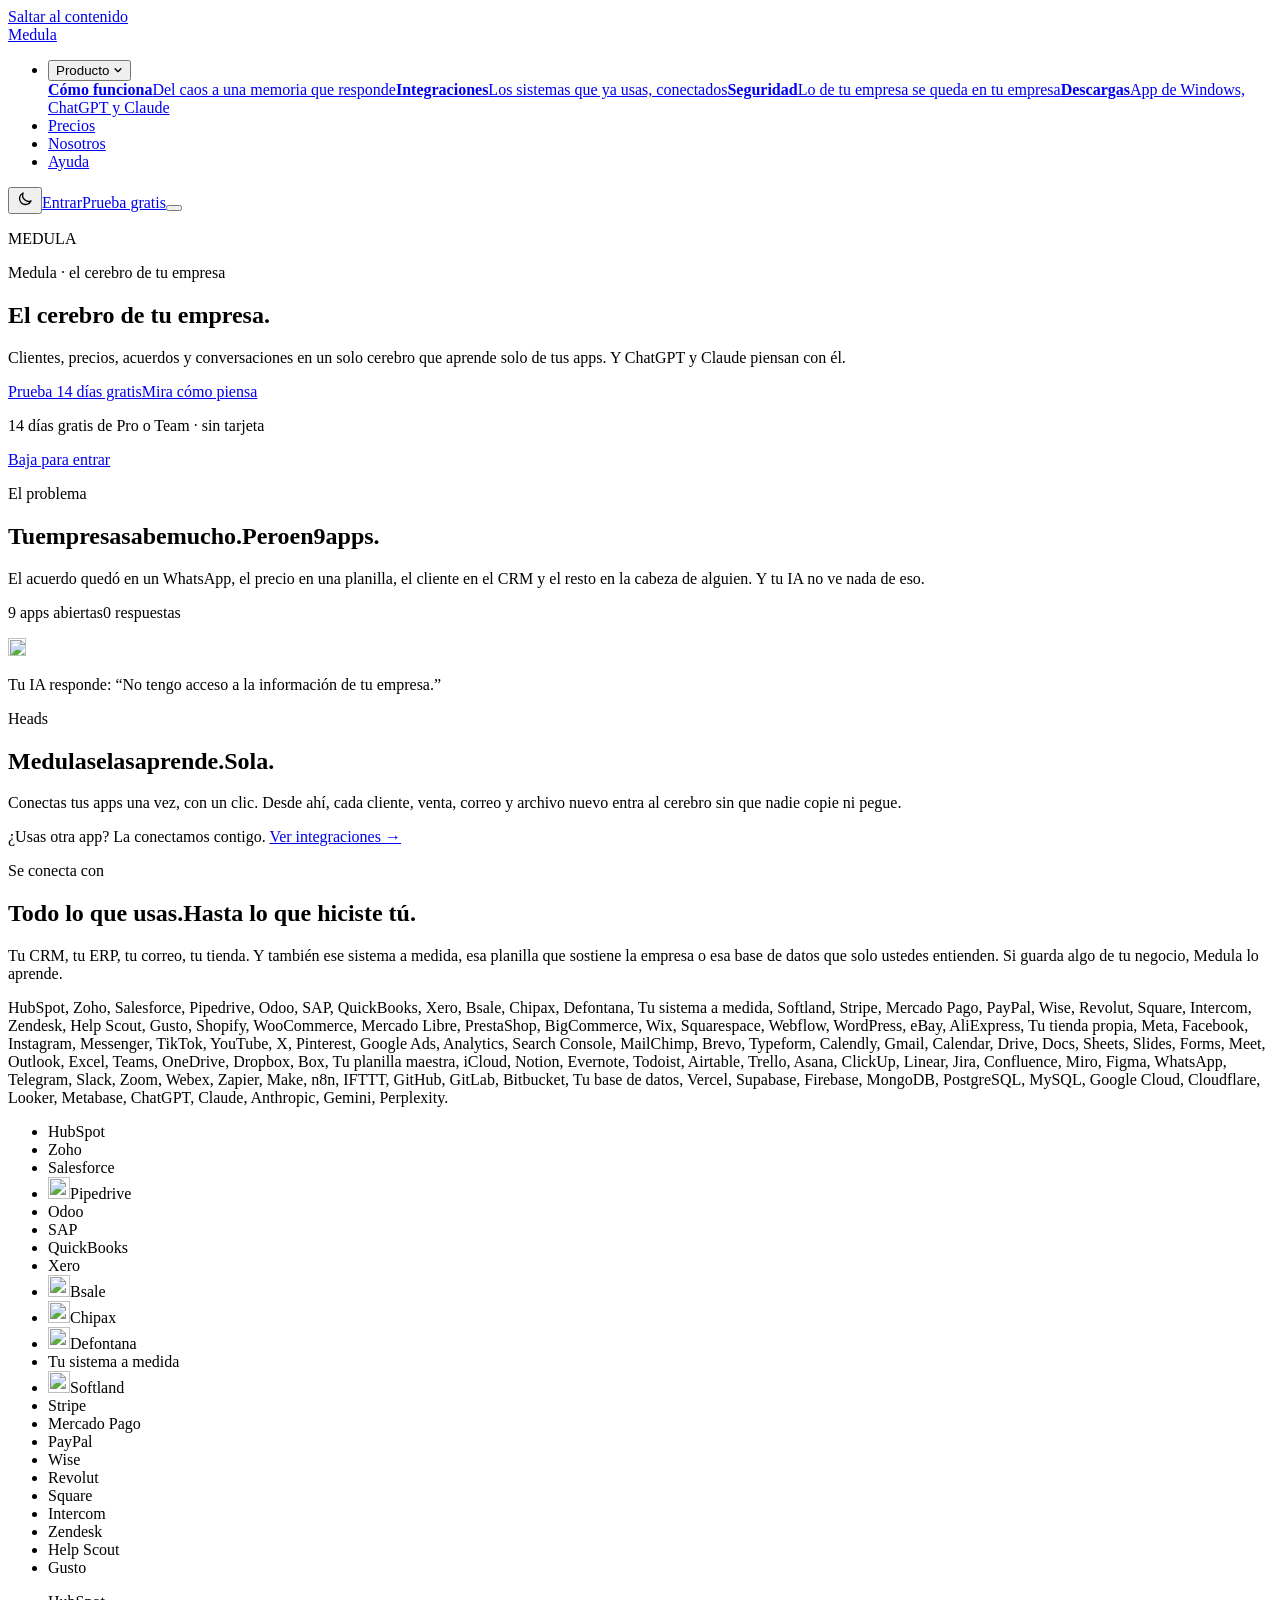
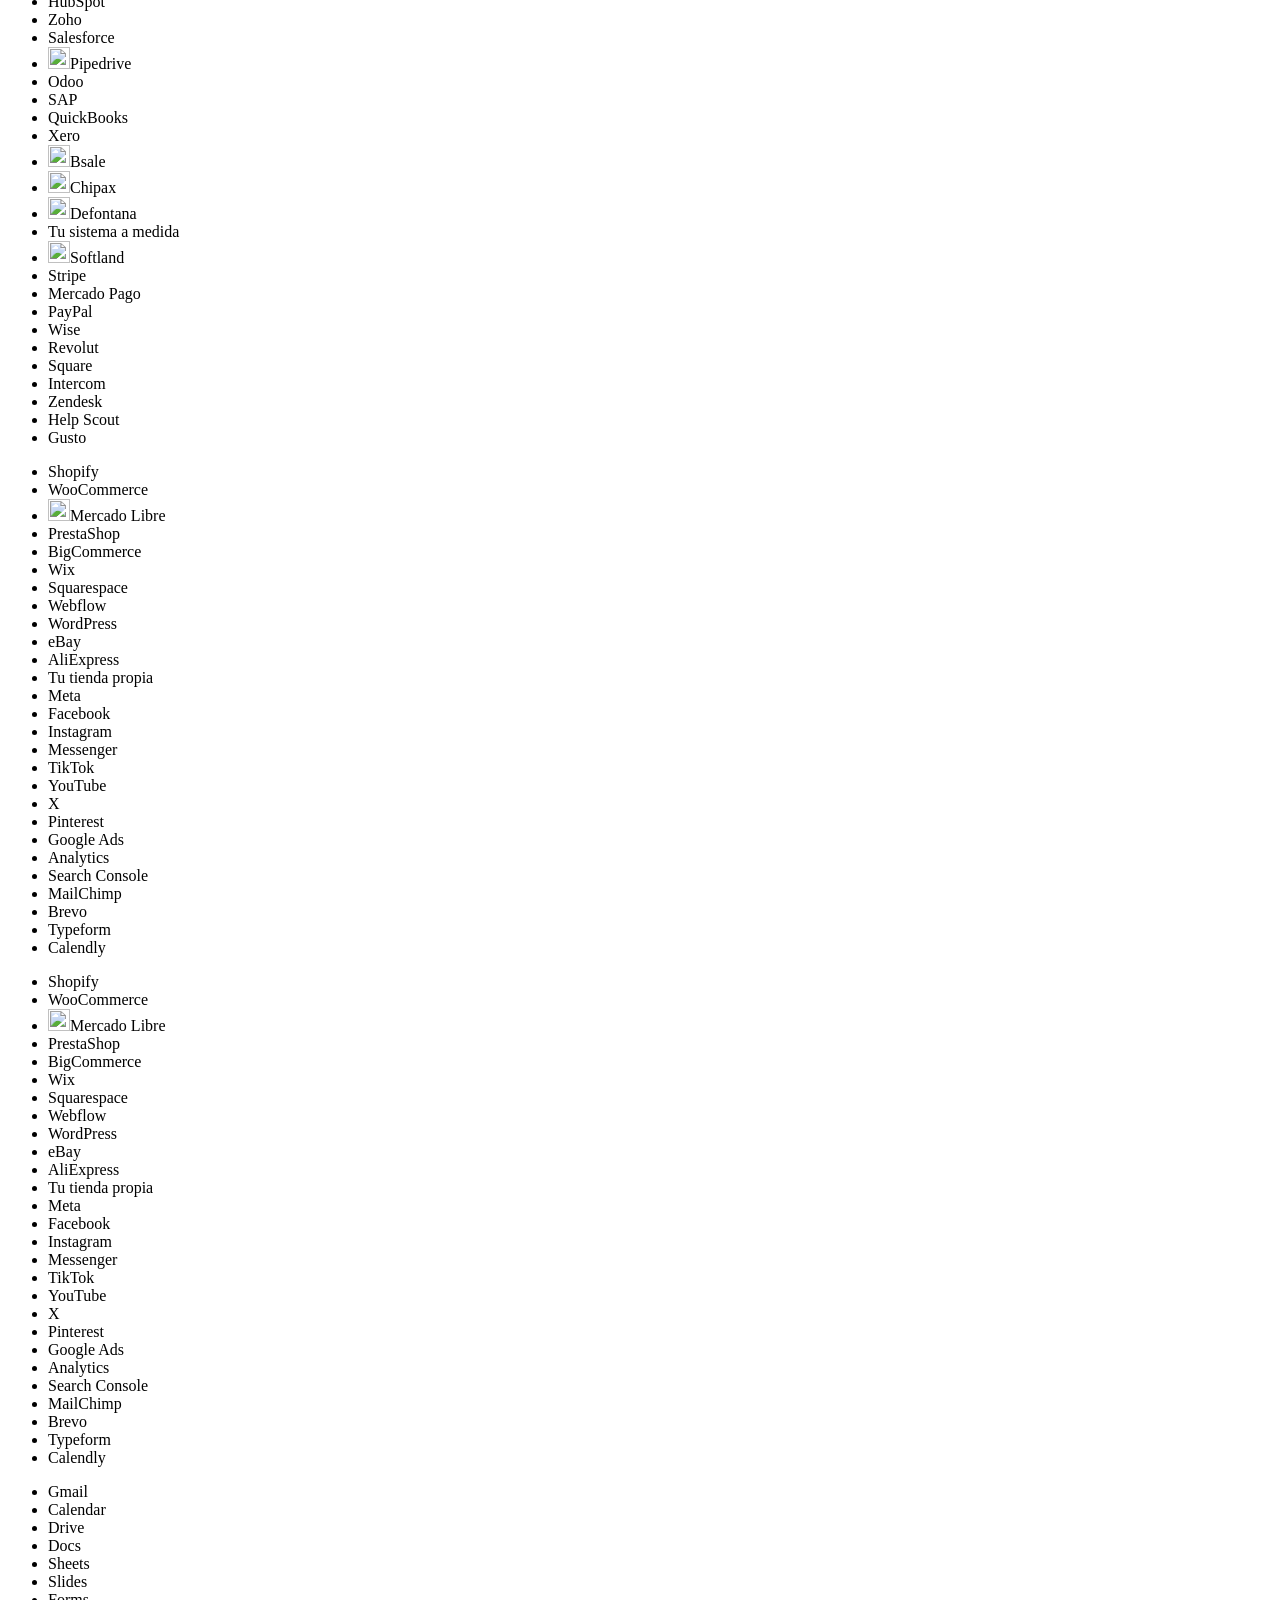
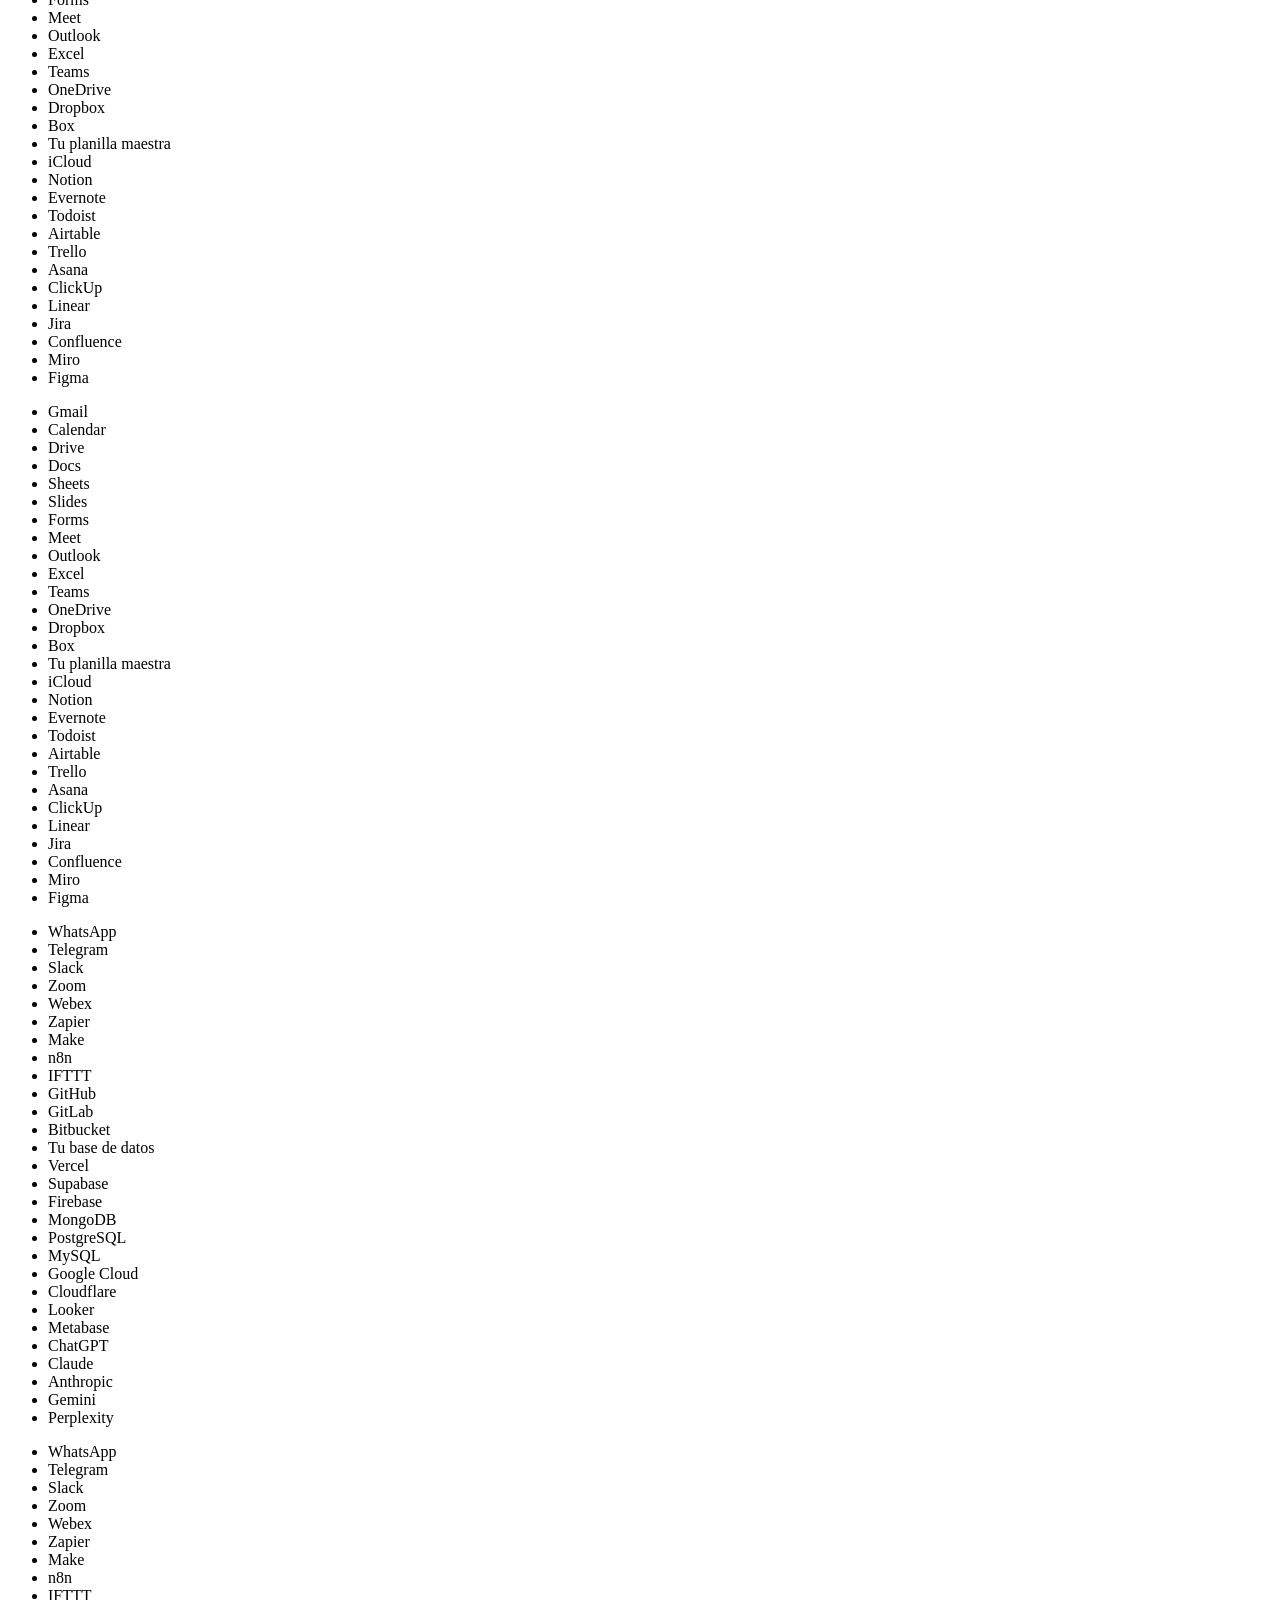
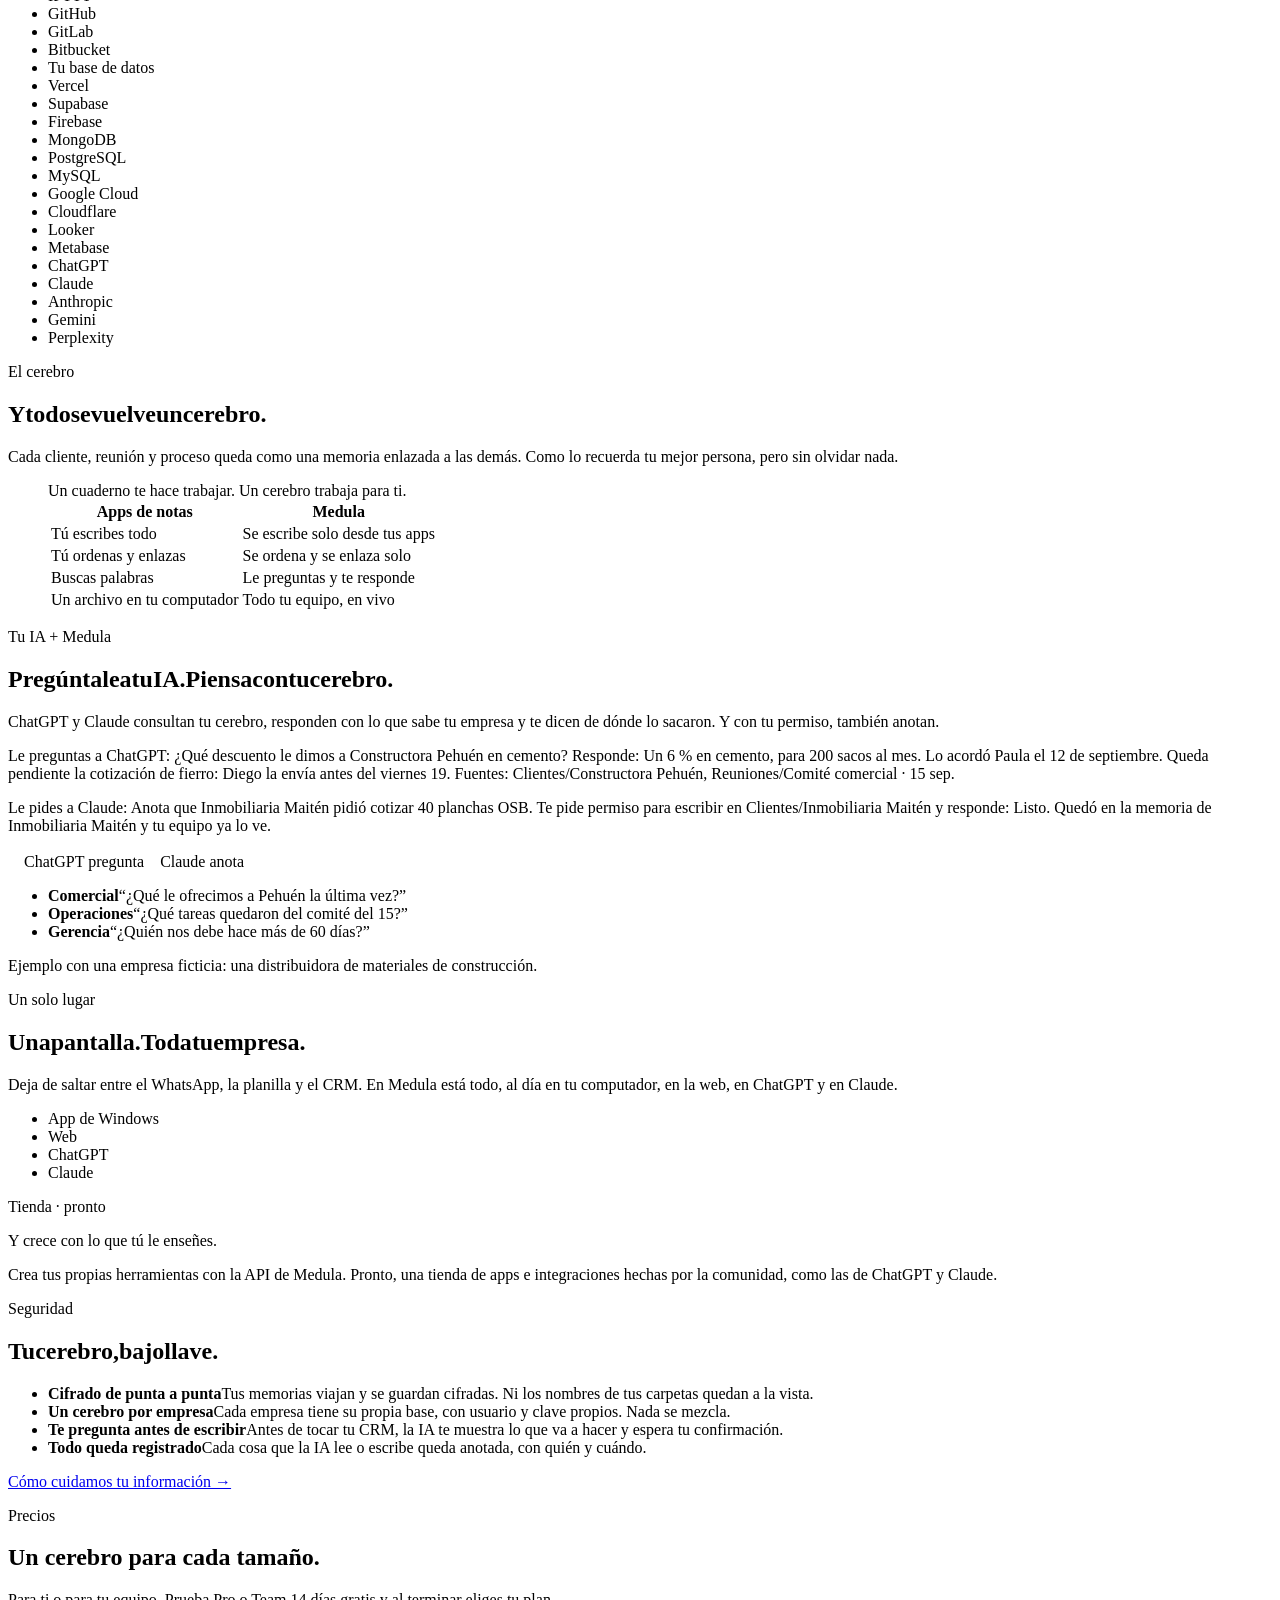
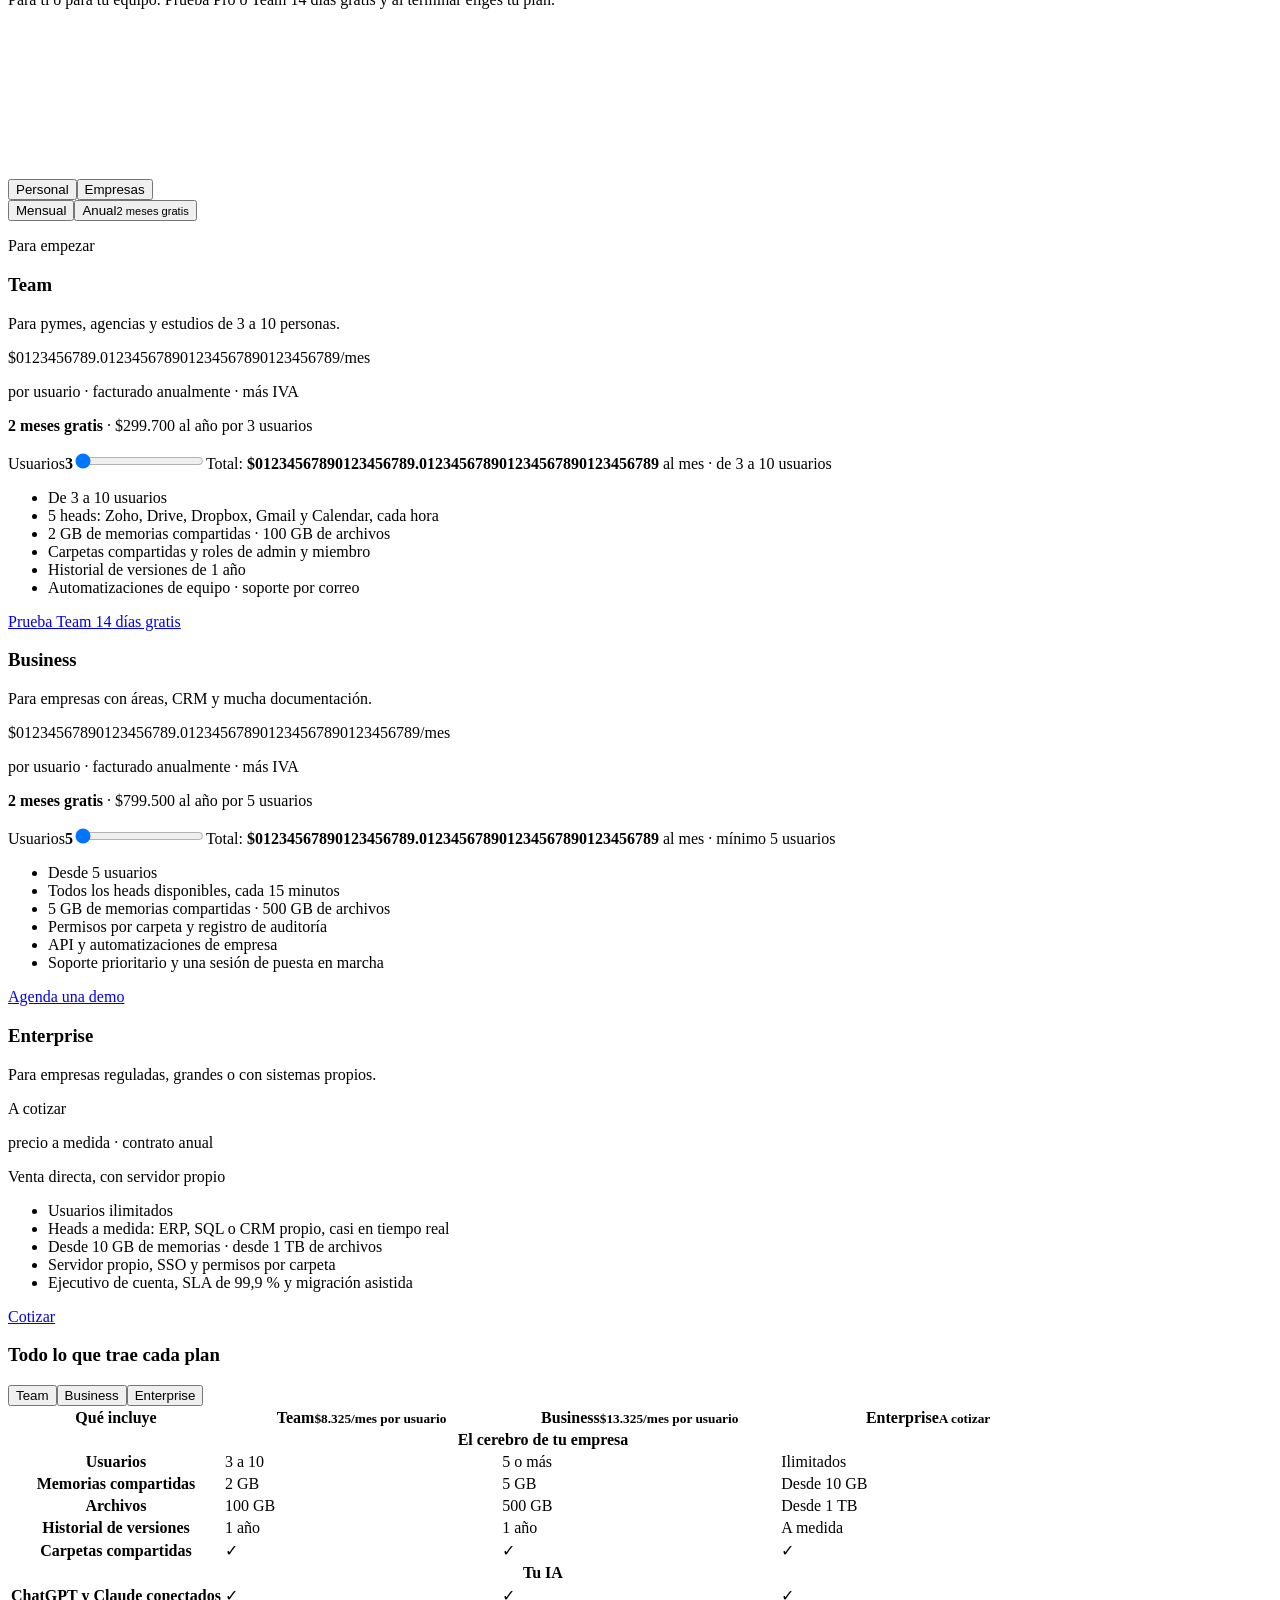
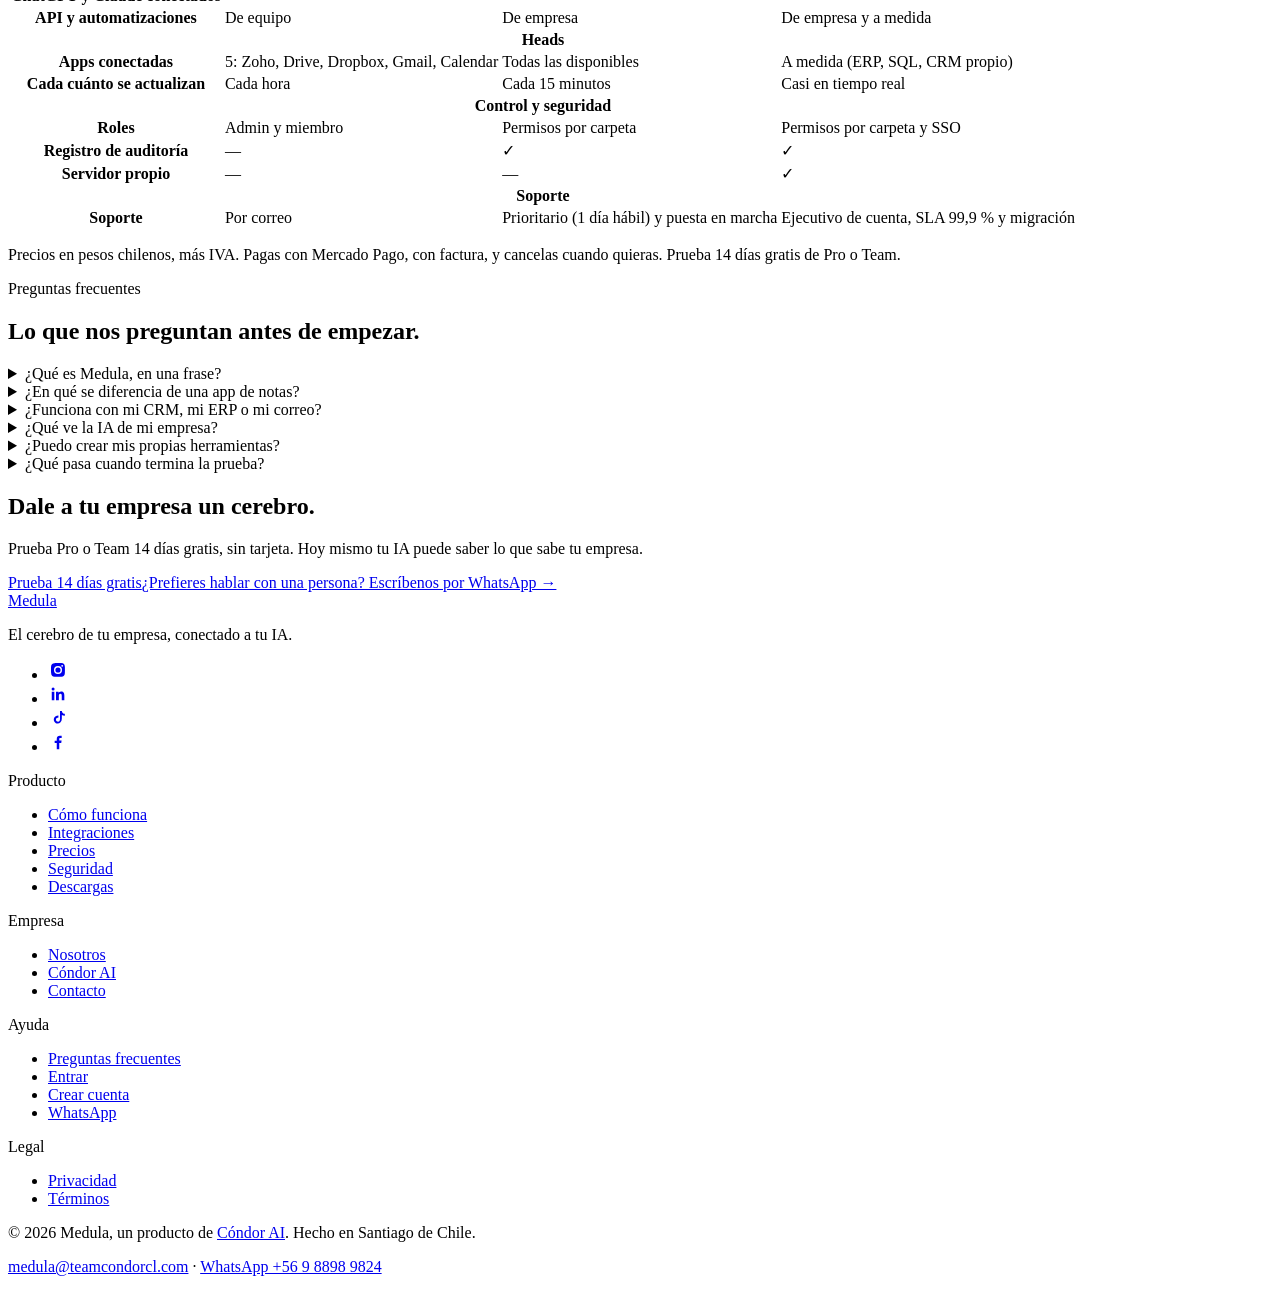
==== commit d05e79b9: "Sitio: cintas de marcas y sin extras (max/sitio-cintas 67ad8b2)" ====
--- a/sitio/index.html
+++ b/sitio/index.html
@@ -7,4 +7,4 @@
         document.documentElement.dataset.tema = t;
         document.documentElement.classList.add("js");
       })();
-    </script><script type="application/ld+json">{"@context":"https://schema.org","@type":"SoftwareApplication","name":"Medula","applicationCategory":"BusinessApplication","operatingSystem":"Windows, Web","description":"Clientes, precios, acuerdos y conversaciones en un solo cerebro que aprende solo de tus apps y con el que ChatGPT y Claude piensan. Prueba 14 días gratis.","publisher":{"@type":"Organization","name":"Cóndor AI","url":"https://condorai.cl"},"offers":{"@type":"Offer","price":"6990","priceCurrency":"CLP"}}</script><link rel="stylesheet" href="/guion-visual/sitio/_astro/Pie.CQpByJC6.css"><link rel="stylesheet" href="/guion-visual/sitio/_astro/Descenso.BF_fhNIs.css"></head><body><a class="saltar" href="#contenido">Saltar al contenido</a><style>astro-island,astro-slot,astro-static-slot{display:contents}</style><script>(()=>{var e=async t=>{await(await t())()};(self.Astro||(self.Astro={})).only=e;window.dispatchEvent(new Event("astro:only"));})();</script><script>(()=>{var g=Object.defineProperty;var w=(a,s,c)=>s in a?g(a,s,{enumerable:!0,configurable:!0,writable:!0,value:c}):a[s]=c;var l=(a,s,c)=>w(a,typeof s!="symbol"?s+"":s,c);var E=new Set(["__proto__","constructor","prototype"]);{let a={0:t=>y(t),1:t=>c(t),2:t=>new RegExp(t),3:t=>new Date(t),4:t=>new Map(c(t)),5:t=>new Set(c(t)),6:t=>BigInt(t),7:t=>new URL(t),8:t=>new Uint8Array(t),9:t=>new Uint16Array(t),10:t=>new Uint32Array(t),11:t=>Number.POSITIVE_INFINITY*t},s=t=>{let[p,e]=t;return p in a?a[p](e):void 0},c=t=>t.map(s),y=t=>typeof t!="object"||t===null?t:Object.fromEntries(Object.entries(t).map(([p,e])=>[p,s(e)]));class f extends HTMLElement{constructor(){super(...arguments);l(this,"Component");l(this,"hydrator");l(this,"hydrate",async()=>{var b;if(!this.hydrator||!this.isConnected)return;let e=(b=this.parentElement)==null?void 0:b.closest("astro-island[ssr]");if(e){e.addEventListener("astro:hydrate",this.hydrate,{once:!0});return}let r=this.querySelectorAll("astro-slot"),n={},d=this.querySelectorAll("template[data-astro-template]");for(let o of d){let i=o.closest(this.tagName);i!=null&&i.isSameNode(this)&&(n[o.getAttribute("data-astro-template")||"default"]=o.innerHTML,o.remove())}for(let o of r){let i=o.closest(this.tagName);i!=null&&i.isSameNode(this)&&(n[o.getAttribute("name")||"default"]=o.innerHTML)}let u;try{u=this.hasAttribute("props")?y(JSON.parse(this.getAttribute("props"))):{}}catch(o){let i=this.getAttribute("component-url")||"<unknown>",v=this.getAttribute("component-export");throw v&&(i+=` (export ${v})`),console.error(`[hydrate] Error parsing props for component ${i}`,this.getAttribute("props"),o),o}let h;await this.hydrator(this)(this.Component,u,n,{client:this.getAttribute("client")}),this.removeAttribute("ssr"),this.dispatchEvent(new CustomEvent("astro:hydrate"))});l(this,"unmount",()=>{this.isConnected||this.dispatchEvent(new CustomEvent("astro:unmount"))})}disconnectedCallback(){document.removeEventListener("astro:after-swap",this.unmount),document.addEventListener("astro:after-swap",this.unmount,{once:!0})}connectedCallback(){if(!this.hasAttribute("await-children")||document.readyState==="interactive"||document.readyState==="complete")this.childrenConnectedCallback();else{let e=()=>{document.removeEventListener("DOMContentLoaded",e),r.disconnect(),this.childrenConnectedCallback()},r=new MutationObserver(()=>{var n;((n=this.lastChild)==null?void 0:n.nodeType)===Node.COMMENT_NODE&&this.lastChild.nodeValue==="astro:end"&&(this.lastChild.remove(),e())});r.observe(this,{childList:!0}),document.addEventListener("DOMContentLoaded",e)}}async childrenConnectedCallback(){let e=this.getAttribute("before-hydration-url");e&&await import(e),this.start()}getRetryImportUrl(e){let r=new URL(e,document.baseURI);return r.searchParams.set("astro-retry",Date.now().toString()),r.toString()}async importWithRetry(e){try{return await import(e)}catch(r){return await new Promise(n=>setTimeout(n,1e3)),import(this.getRetryImportUrl(e))}}handleHydrationError(e){let r=this.getAttribute("component-url"),n=new CustomEvent("astro:hydration-error",{cancelable:!0,bubbles:!0,composed:!0,detail:{error:e,componentUrl:r}});this.dispatchEvent(n)&&console.error(`[astro-island] Error hydrating ${r}`,e)}async start(){let e=JSON.parse(this.getAttribute("opts")),r=this.getAttribute("client");if(Astro[r]===void 0){window.addEventListener(`astro:${r}`,()=>this.start(),{once:!0});return}try{await Astro[r](async()=>{let n=this.getAttribute("renderer-url");try{let[d,{default:u}]=await Promise.all([this.importWithRetry(this.getAttribute("component-url")),n?this.importWithRetry(n):Promise.resolve({default:()=>()=>{}})]),h=this.getAttribute("component-export")||"default";if(h.includes(".")){this.Component=d;for(let m of h.split(".")){if(E.has(m)||!this.Component||typeof this.Component!="object"&&typeof this.Component!="function"||!Object.hasOwn(this.Component,m))throw new Error(`Invalid component export path: ${h}`);this.Component=this.Component[m]}}else{if(E.has(h))throw new Error(`Invalid component export path: ${h}`);this.Component=d[h]}return this.hydrator=u,this.hydrate}catch(d){return this.handleHydrationError(d),()=>{}}},e,this)}catch(n){this.handleHydrationError(n)}}attributeChangedCallback(){this.hydrate()}}l(f,"observedAttributes",["props"]),customElements.get("astro-island")||customElements.define("astro-island",f)}})();</script><astro-island uid="iFC9n" component-url="/guion-visual/sitio/_astro/Descenso.dW9thSlh.js" component-export="default" renderer-url="/guion-visual/sitio/_astro/client.vTo9JQCM.js" props="{}" ssr client="only" opts="{&quot;name&quot;:&quot;Descenso&quot;,&quot;value&quot;:&quot;react&quot;}"></astro-island><header class="barra"><nav class="barra__caja" aria-label="Principal"><a class="logo-medula" href="/guion-visual/sitio/" style="--marca: url(/guion-visual/sitio/marca.svg)"><span class="logo-medula__marca" aria-hidden="true"></span>Medula</a><ul class="barra__enlaces"><li class="barra__menu"><button type="button" aria-expanded="false" aria-controls="menu-producto" data-abre-menu>Producto <svg viewBox="0 0 12 12" width="10" height="10" aria-hidden="true"><path d="M2.5 4.5 6 8l3.5-3.5" fill="none" stroke="currentColor" stroke-width="1.6" stroke-linecap="round" stroke-linejoin="round"></path></svg></button><div class="barra__desplegable" id="menu-producto"><a href="/guion-visual/sitio/#descenso"><b>Cómo funciona</b><span>Del caos a una memoria que responde</span></a><a href="/guion-visual/sitio/integraciones/"><b>Integraciones</b><span>Los sistemas que ya usas, conectados</span></a><a href="/guion-visual/sitio/seguridad/"><b>Seguridad</b><span>Lo de tu empresa se queda en tu empresa</span></a><a href="/guion-visual/sitio/descargas/"><b>Descargas</b><span>App de Windows, ChatGPT y Claude</span></a></div></li><li><a href="/guion-visual/sitio/precios/">Precios</a></li><li><a href="/guion-visual/sitio/nosotros/">Nosotros</a></li><li><a href="/guion-visual/sitio/ayuda/">Ayuda</a></li></ul><div class="barra__acciones"><script>(()=>{var l=(n,t)=>{let i=async()=>{await(await n())()},e=typeof t.value=="object"?t.value:void 0,s={timeout:e==null?void 0:e.timeout};"requestIdleCallback"in window?window.requestIdleCallback(i,s):setTimeout(i,s.timeout||200)};(self.Astro||(self.Astro={})).idle=l;window.dispatchEvent(new Event("astro:idle"));})();</script><astro-island uid="Zi6JT0" prefix="r3" component-url="/guion-visual/sitio/_astro/Tema.9XiiYerC.js" component-export="default" renderer-url="/guion-visual/sitio/_astro/client.vTo9JQCM.js" props="{}" ssr client="idle" opts="{&quot;name&quot;:&quot;Tema&quot;,&quot;value&quot;:true}" await-children><button type="button" class="s-tema" aria-label="Cambiar a modo oscuro"><svg viewBox="0 0 24 24" width="18" height="18" fill="none" stroke="currentColor" stroke-width="1.8" aria-hidden="true"><path d="M20 14.5A8 8 0 0 1 9.5 4a8 8 0 1 0 10.5 10.5Z" stroke-linejoin="round"></path></svg></button><!--astro:end--></astro-island><a class="barra__entrar" href="/app/entrar">Entrar</a><a class="btn btn--chico" href="/app/registro">Prueba gratis</a><button type="button" class="barra__hamburguesa" aria-expanded="false" aria-controls="hoja-menu" aria-label="Abrir menú" data-abre-hoja><span></span><span></span></button></div></nav><div class="hoja-menu" id="hoja-menu" hidden><ul><li><a href="/guion-visual/sitio/#descenso">Cómo funciona</a></li><li><a href="/guion-visual/sitio/integraciones/">Integraciones</a></li><li><a href="/guion-visual/sitio/seguridad/">Seguridad</a></li><li><a href="/guion-visual/sitio/descargas/">Descargas</a></li><li><a href="/guion-visual/sitio/precios/">Precios</a></li><li><a href="/guion-visual/sitio/nosotros/">Nosotros</a></li><li><a href="/guion-visual/sitio/ayuda/">Ayuda</a></li><li><a href="/app/entrar">Entrar</a></li></ul><a class="btn btn--grande" href="/app/registro">Prueba 14 días gratis</a></div></header><script type="module">var e=document.querySelector(`[data-abre-menu]`),t=e?.closest(`.barra__menu`),n=()=>{e?.setAttribute(`aria-expanded`,`false`),t?.classList.remove(`abierto`)};e?.addEventListener(`click`,()=>{let n=e.getAttribute(`aria-expanded`)===`true`;e.setAttribute(`aria-expanded`,String(!n)),t?.classList.toggle(`abierto`,!n)}),t?.addEventListener(`mouseenter`,()=>{e?.setAttribute(`aria-expanded`,`true`),t.classList.add(`abierto`)}),t?.addEventListener(`mouseleave`,n),document.addEventListener(`keydown`,e=>{e.key===`Escape`&&(n(),a())}),document.addEventListener(`click`,e=>{t&&!t.contains(e.target)&&n()});var r=document.querySelector(`[data-abre-hoja]`),i=document.getElementById(`hoja-menu`),a=()=>{i&&!i.hidden&&(i.hidden=!0,r?.setAttribute(`aria-expanded`,`false`),r?.setAttribute(`aria-label`,`Abrir menú`),document.documentElement.classList.remove(`hoja-abierta`))};r?.addEventListener(`click`,()=>{if(i){if(!i.hidden)return a();i.hidden=!1,r.setAttribute(`aria-expanded`,`true`),r.setAttribute(`aria-label`,`Cerrar menú`),document.documentElement.classList.add(`hoja-abierta`),i.querySelector(`a`)?.focus()}}),i?.addEventListener(`click`,e=>{e.target.closest(`a`)&&a()});</script><main id="contenido"><!-- 0 · el símbolo de vidrio y MEDULA --><section class="cap cap--inicio" data-capitulo="0" aria-labelledby="inicio-titulo"><p class="marca-gigante" aria-hidden="true">MEDULA</p><div class="inicio__texto"><p class="eyebrow-cap">Medula · el cerebro de tu empresa</p><h1 id="inicio-titulo">El cerebro de tu empresa.</h1><p class="inicio__bajada">Clientes, precios, acuerdos y conversaciones en un solo cerebro que aprende solo de tus apps. Y ChatGPT y Claude piensan con él.</p><div class="inicio__acciones"><a class="btn btn--grande btn--blanco" href="/app/registro">Prueba 14 días gratis</a><a class="btn btn--grande btn--fantasma" href="#descenso">Mira cómo piensa</a></div><p class="inicio__nota">14 días gratis de Pro o Team · sin tarjeta</p></div><a class="inicio__baja" href="#descenso" aria-label="Baja para entrar"><span></span>Baja para entrar</a></section><!-- 1 · el caos: 9 apps, pantallas reales flotando --><section class="cap cap--caos" data-capitulo="1" id="descenso" aria-labelledby="c1"><div class="cap__fijo"><div class="cap__texto"><p class="eyebrow-cap">El problema</p><h2 id="c1" class="titulo-cap titulo-cap--dos"><span class="linea"><span class="palabra" style="--i:0"><span>Tu</span></span><span class="palabra" style="--i:1"><span>empresa</span></span><span class="palabra" style="--i:2"><span>sabe</span></span><span class="palabra" style="--i:3"><span>mucho.</span></span></span><span class="linea"><span class="palabra" style="--i:4"><span>Pero</span></span><span class="palabra" style="--i:5"><span>en</span></span><span class="palabra" style="--i:6"><span>9</span></span><span class="palabra" style="--i:7"><span>apps.</span></span></span></h2><p class="bajada-cap">El acuerdo quedó en un WhatsApp, el precio en una planilla, el cliente en el CRM y el resto en la cabeza de alguien. Y tu IA no ve nada de eso.</p><div class="caos__pie"><p class="contador"><span>9 apps abiertas</span><span>0 respuestas</span></p><div class="burbuja-ia"><img src="/guion-visual/sitio/img/logos/png/openai.png" alt="" width="18" height="18"><p><span class="visualmente-oculto">Tu IA responde: </span>“No tengo acceso a la información de tu empresa.”</p></div></div></div></div></section><!-- 2 · heads: las pantallas se absorben y corren por los nervios --><section class="cap cap--heads" data-capitulo="2" aria-labelledby="c2"><div class="cap__fijo"><div class="cap__texto"><p class="eyebrow-cap">Heads</p><h2 id="c2" class="titulo-cap"><span class="linea"><span class="palabra" style="--i:0"><span>Medula</span></span><span class="palabra" style="--i:1"><span>se</span></span><span class="palabra" style="--i:2"><span>las</span></span><span class="palabra" style="--i:3"><span>aprende.</span></span></span><span class="linea"><span class="palabra" style="--i:4"><span>Sola.</span></span></span></h2><p class="bajada-cap">Conectas tus apps una vez, con un clic. Desde ahí, cada cliente, venta, correo y archivo nuevo entra al cerebro sin que nadie copie ni pegue.</p><p class="nota-cap">¿Usas otra app? La conectamos contigo. <a href="/guion-visual/sitio/integraciones/">Ver integraciones →</a></p></div></div></section><!-- 3 · el cerebro --><section class="cap cap--cerebro" data-capitulo="3" aria-labelledby="c3"><div class="cap__fijo"><div class="cap__texto"><p class="eyebrow-cap">El cerebro</p><h2 id="c3" class="titulo-cap"><span class="linea"><span class="palabra" style="--i:0"><span>Y</span></span><span class="palabra" style="--i:1"><span>todo</span></span><span class="palabra" style="--i:2"><span>se</span></span><span class="palabra" style="--i:3"><span>vuelve</span></span></span><span class="linea"><span class="palabra" style="--i:4"><span>un</span></span><span class="palabra" style="--i:5"><span>cerebro.</span></span></span></h2><p class="bajada-cap">Cada cliente, reunión y proceso queda como una memoria enlazada a las demás. Como lo recuerda tu mejor persona, pero sin olvidar nada.</p><figure class="versus"><figcaption>Un cuaderno te hace trabajar. Un cerebro trabaja para ti.</figcaption><table><thead><tr><th scope="col">Apps de notas</th><th scope="col">Medula</th></tr></thead><tbody><tr style="--k:0"><td>Tú escribes todo</td><td>Se escribe solo desde tus apps</td></tr><tr style="--k:1"><td>Tú ordenas y enlazas</td><td>Se ordena y se enlaza solo</td></tr><tr style="--k:2"><td>Buscas palabras</td><td>Le preguntas y te responde</td></tr><tr style="--k:3"><td>Un archivo en tu computador</td><td>Todo tu equipo, en vivo</td></tr></tbody></table></figure></div></div></section><!-- 4 · la Orbe: ChatGPT y Claude piensan con el cerebro --><section class="cap cap--orbe" data-capitulo="4" data-turno="" data-area="0" aria-labelledby="c4"><div class="cap__fijo"><div class="cap__texto"><p class="eyebrow-cap">Tu IA + Medula</p><h2 id="c4" class="titulo-cap titulo-cap--centro"><span class="linea"><span class="palabra" style="--i:0"><span>Pregúntale</span></span><span class="palabra" style="--i:1"><span>a</span></span><span class="palabra" style="--i:2"><span>tu</span></span><span class="palabra" style="--i:3"><span>IA.</span></span></span><span class="linea"><span class="palabra" style="--i:4"><span>Piensa</span></span><span class="palabra" style="--i:5"><span>con</span></span><span class="palabra" style="--i:6"><span>tu</span></span><span class="palabra" style="--i:7"><span>cerebro.</span></span></span></h2><p class="bajada-cap">ChatGPT y Claude consultan tu cerebro, responden con lo que sabe tu empresa y te dicen de dónde lo sacaron. Y con tu permiso, también anotan.</p><!-- lo que pasa en las ventanas, dicho para quien no las ve --><div class="visualmente-oculto"><p>Le preguntas a ChatGPT: ¿Qué descuento le dimos a Constructora Pehuén en cemento? Responde: Un 6 % en cemento, para 200 sacos al mes. Lo acordó Paula el 12 de septiembre. Queda pendiente la cotización de fierro: Diego la envía antes del viernes 19. Fuentes: Clientes/Constructora Pehuén, Reuniones/Comité comercial · 15 sep.</p><p>Le pides a Claude: Anota que Inmobiliaria Maitén pidió cotizar 40 planchas OSB. Te pide permiso para escribir en Clientes/Inmobiliaria Maitén y responde: Listo. Quedó en la memoria de Inmobiliaria Maitén y tu equipo ya lo ve.</p></div></div><div class="orbe__pie"><p class="orbe__turno" aria-hidden="true"><span class="orbe__ia orbe__ia--chatgpt"><img src="/guion-visual/sitio/img/logos/png/openai.png" alt="" width="16" height="16">ChatGPT pregunta</span><span class="orbe__ia orbe__ia--claude"><img src="/guion-visual/sitio/img/logos/png/claude.png" alt="" width="16" height="16">Claude anota</span></p><ul class="areas" aria-label="Preguntas de cada área"><li style="--k:0"><b>Comercial</b><span>“¿Qué le ofrecimos a Pehuén la última vez?”</span></li><li style="--k:1"><b>Operaciones</b><span>“¿Qué tareas quedaron del comité del 15?”</span></li><li style="--k:2"><b>Gerencia</b><span>“¿Quién nos debe hace más de 60 días?”</span></li></ul><p class="nota-cap">Ejemplo con una empresa ficticia: una distribuidora de materiales de construcción.</p></div></div></section><!-- 5 · un solo lugar: la app de Medula y la Tienda --><section class="cap cap--centro" data-capitulo="5" aria-labelledby="c5"><div class="cap__fijo"><div class="cap__texto"><p class="eyebrow-cap">Un solo lugar</p><h2 id="c5" class="titulo-cap"><span class="linea"><span class="palabra" style="--i:0"><span>Una</span></span><span class="palabra" style="--i:1"><span>pantalla.</span></span></span><span class="linea"><span class="palabra" style="--i:2"><span>Toda</span></span><span class="palabra" style="--i:3"><span>tu</span></span><span class="palabra" style="--i:4"><span>empresa.</span></span></span></h2><p class="bajada-cap">Deja de saltar entre el WhatsApp, la planilla y el CRM. En Medula está todo, al día en tu computador, en la web, en ChatGPT y en Claude.</p><ul class="dispositivos"><li>App de Windows</li><li>Web</li><li>ChatGPT</li><li>Claude</li></ul><div class="tienda"><p class="tienda__etiqueta">Tienda · pronto</p><p class="tienda__titulo">Y crece con lo que tú le enseñes.</p><p class="tienda__texto">Crea tus propias herramientas con la API de Medula. Pronto, una tienda de apps e integraciones hechas por la comunidad, como las de ChatGPT y Claude.</p></div></div></div></section><!-- 6 · la bóveda --><section class="cap cap--boveda" data-capitulo="6" aria-labelledby="c6"><div class="cap__fijo"><div class="cap__texto"><p class="eyebrow-cap">Seguridad</p><h2 id="c6" class="titulo-cap"><span class="linea"><span class="palabra" style="--i:0"><span>Tu</span></span><span class="palabra" style="--i:1"><span>cerebro,</span></span></span><span class="linea"><span class="palabra" style="--i:2"><span>bajo</span></span><span class="palabra" style="--i:3"><span>llave.</span></span></span></h2><ul class="medidas"><li style="--k:0"><b>Cifrado de punta a punta</b><span>Tus memorias viajan y se guardan cifradas. Ni los nombres de tus carpetas quedan a la vista.</span></li><li style="--k:1"><b>Un cerebro por empresa</b><span>Cada empresa tiene su propia base, con usuario y clave propios. Nada se mezcla.</span></li><li style="--k:2"><b>Te pregunta antes de escribir</b><span>Antes de tocar tu CRM, la IA te muestra lo que va a hacer y espera tu confirmación.</span></li><li style="--k:3"><b>Todo queda registrado</b><span>Cada cosa que la IA lee o escribe queda anotada, con quién y cuándo.</span></li></ul><p class="nota-cap"><a href="/guion-visual/sitio/seguridad/">Cómo cuidamos tu información →</a></p></div></div></section><!-- 7 · amanecer: precios, comparación y preguntas --><div class="cap-dia" data-capitulo="7"><section class="seccion" id="precios" aria-labelledby="precios-titulo"><div class="seccion__cabeza"><p class="eyebrow-cap">Precios</p><h2 id="precios-titulo" class="titulo-seccion">Un cerebro para cada tamaño.</h2><p class="bajada-cap">Para ti o para tu equipo. Prueba Pro o Team 14 días gratis y al terminar eliges tu plan.</p></div><script>(()=>{var a=(s,i,o)=>{let r=async()=>{await(await s())()},t=typeof i.value=="object"?i.value:void 0,c={rootMargin:t==null?void 0:t.rootMargin},n=new IntersectionObserver(e=>{for(let l of e)if(l.isIntersecting){n.disconnect(),r();break}},c);for(let e of o.children)n.observe(e)};(self.Astro||(self.Astro={})).visible=a;window.dispatchEvent(new Event("astro:visible"));})();</script><astro-island uid="Z1In3zp" prefix="r2" component-url="/guion-visual/sitio/_astro/Precios.BJBZLoz_.js" component-export="default" renderer-url="/guion-visual/sitio/_astro/client.vTo9JQCM.js" props="{}" ssr client="visible" opts="{&quot;name&quot;:&quot;Precios&quot;,&quot;value&quot;:true}" await-children><div class="precios" data-carril="empresas"><svg class="precios__defs" aria-hidden="true" focusable="false"><filter id="goo-r2R0"><feGaussianBlur in="SourceGraphic" stdDeviation="7" result="b"></feGaussianBlur><feColorMatrix in="b" values="1 0 0 0 0  0 1 0 0 0  0 0 1 0 0  0 0 0 22 -10" result="g"></feColorMatrix><feComposite in="SourceGraphic" in2="g" operator="atop"></feComposite></filter></svg><div class="precios__selectores"><div class="selector selector--carril" role="radiogroup" aria-label="Tipo de plan" data-derecha="true"><span class="selector__gota" style="filter:url(#goo-r2R0)" aria-hidden="true"><i class="selector__a"></i><i class="selector__b"></i></span><button type="button" role="radio" aria-checked="false">Personal</button><button type="button" role="radio" aria-checked="true">Empresas</button></div><div class="selector selector--periodo" role="radiogroup" aria-label="Forma de pago" data-derecha="true"><span class="selector__gota" style="filter:url(#goo-r2R0)" aria-hidden="true"><i class="selector__a"></i><i class="selector__b"></i></span><button type="button" role="radio" aria-checked="false">Mensual</button><button type="button" role="radio" aria-checked="true">Anual<small>2 meses gratis</small></button></div></div><div class="planes" data-n="3"><article class="plan plan--estrella" data-gota="0" data-escala="1" aria-labelledby="plan-team"><span class="plan__anillo" aria-hidden="true"></span><p class="plan__sello">Para empezar</p><header><h3 id="plan-team">Team</h3><p>Para pymes, agencias y estudios de 3 a 10 personas.</p></header><p class="plan__precio"><span class="rueda" aria-label="$8.325 al mes por usuario" role="text"><span class="rueda__signo" aria-hidden="true">$</span><span class="rueda__col" aria-hidden="true"><span class="rueda__pila" style="transform:translateY(-80%)"><span>0</span><span>1</span><span>2</span><span>3</span><span>4</span><span>5</span><span>6</span><span>7</span><span>8</span><span>9</span></span></span><span class="rueda__signo" aria-hidden="true">.</span><span class="rueda__col" aria-hidden="true"><span class="rueda__pila" style="transform:translateY(-30%)"><span>0</span><span>1</span><span>2</span><span>3</span><span>4</span><span>5</span><span>6</span><span>7</span><span>8</span><span>9</span></span></span><span class="rueda__col" aria-hidden="true"><span class="rueda__pila" style="transform:translateY(-20%)"><span>0</span><span>1</span><span>2</span><span>3</span><span>4</span><span>5</span><span>6</span><span>7</span><span>8</span><span>9</span></span></span><span class="rueda__col" aria-hidden="true"><span class="rueda__pila" style="transform:translateY(-50%)"><span>0</span><span>1</span><span>2</span><span>3</span><span>4</span><span>5</span><span>6</span><span>7</span><span>8</span><span>9</span></span></span></span><span class="plan__mes">/mes</span></p><p class="plan__unidad">por usuario · <!-- -->facturado anualmente · más IVA</p><p class="plan__ahorro"><b>2 meses gratis</b> · <!-- -->$299.700<!-- --> al año<!-- --> por 3 usuarios</p><label class="usuarios"><span class="usuarios__rotulo"><span>Usuarios</span><b>3</b></span><input type="range" min="3" max="10" style="--pct:0%" aria-valuetext="3 usuarios, $24.975 al mes" value="3"/><span class="usuarios__nota">Total: <b><span class="rueda" aria-label="$24.975" role="text"><span class="rueda__signo" aria-hidden="true">$</span><span class="rueda__col" aria-hidden="true"><span class="rueda__pila" style="transform:translateY(-20%)"><span>0</span><span>1</span><span>2</span><span>3</span><span>4</span><span>5</span><span>6</span><span>7</span><span>8</span><span>9</span></span></span><span class="rueda__col" aria-hidden="true"><span class="rueda__pila" style="transform:translateY(-40%)"><span>0</span><span>1</span><span>2</span><span>3</span><span>4</span><span>5</span><span>6</span><span>7</span><span>8</span><span>9</span></span></span><span class="rueda__signo" aria-hidden="true">.</span><span class="rueda__col" aria-hidden="true"><span class="rueda__pila" style="transform:translateY(-90%)"><span>0</span><span>1</span><span>2</span><span>3</span><span>4</span><span>5</span><span>6</span><span>7</span><span>8</span><span>9</span></span></span><span class="rueda__col" aria-hidden="true"><span class="rueda__pila" style="transform:translateY(-70%)"><span>0</span><span>1</span><span>2</span><span>3</span><span>4</span><span>5</span><span>6</span><span>7</span><span>8</span><span>9</span></span></span><span class="rueda__col" aria-hidden="true"><span class="rueda__pila" style="transform:translateY(-50%)"><span>0</span><span>1</span><span>2</span><span>3</span><span>4</span><span>5</span><span>6</span><span>7</span><span>8</span><span>9</span></span></span></span></b> al mes · <!-- -->de 3 a 10 usuarios</span></label><ul><li>De 3 a 10 usuarios</li><li>5 heads: Zoho, Drive, Dropbox, Gmail y Calendar, cada hora</li><li>2 GB de memorias compartidas · 100 GB de archivos</li><li>Carpetas compartidas y roles de admin y miembro</li><li>Historial de versiones de 1 año</li><li>Automatizaciones de equipo · soporte por correo</li></ul><a class="btn" href="/app/registro?plan=team&amp;periodo=anual&amp;personas=3">Prueba Team 14 días gratis</a></article><article class="plan" data-gota="1" data-escala="1" aria-labelledby="plan-business"><header><h3 id="plan-business">Business</h3><p>Para empresas con áreas, CRM y mucha documentación.</p></header><p class="plan__precio"><span class="rueda" aria-label="$13.325 al mes por usuario" role="text"><span class="rueda__signo" aria-hidden="true">$</span><span class="rueda__col" aria-hidden="true"><span class="rueda__pila" style="transform:translateY(-10%)"><span>0</span><span>1</span><span>2</span><span>3</span><span>4</span><span>5</span><span>6</span><span>7</span><span>8</span><span>9</span></span></span><span class="rueda__col" aria-hidden="true"><span class="rueda__pila" style="transform:translateY(-30%)"><span>0</span><span>1</span><span>2</span><span>3</span><span>4</span><span>5</span><span>6</span><span>7</span><span>8</span><span>9</span></span></span><span class="rueda__signo" aria-hidden="true">.</span><span class="rueda__col" aria-hidden="true"><span class="rueda__pila" style="transform:translateY(-30%)"><span>0</span><span>1</span><span>2</span><span>3</span><span>4</span><span>5</span><span>6</span><span>7</span><span>8</span><span>9</span></span></span><span class="rueda__col" aria-hidden="true"><span class="rueda__pila" style="transform:translateY(-20%)"><span>0</span><span>1</span><span>2</span><span>3</span><span>4</span><span>5</span><span>6</span><span>7</span><span>8</span><span>9</span></span></span><span class="rueda__col" aria-hidden="true"><span class="rueda__pila" style="transform:translateY(-50%)"><span>0</span><span>1</span><span>2</span><span>3</span><span>4</span><span>5</span><span>6</span><span>7</span><span>8</span><span>9</span></span></span></span><span class="plan__mes">/mes</span></p><p class="plan__unidad">por usuario · <!-- -->facturado anualmente · más IVA</p><p class="plan__ahorro"><b>2 meses gratis</b> · <!-- -->$799.500<!-- --> al año<!-- --> por 5 usuarios</p><label class="usuarios"><span class="usuarios__rotulo"><span>Usuarios</span><b>5</b></span><input type="range" min="5" max="50" style="--pct:0%" aria-valuetext="5 usuarios, $66.625 al mes" value="5"/><span class="usuarios__nota">Total: <b><span class="rueda" aria-label="$66.625" role="text"><span class="rueda__signo" aria-hidden="true">$</span><span class="rueda__col" aria-hidden="true"><span class="rueda__pila" style="transform:translateY(-60%)"><span>0</span><span>1</span><span>2</span><span>3</span><span>4</span><span>5</span><span>6</span><span>7</span><span>8</span><span>9</span></span></span><span class="rueda__col" aria-hidden="true"><span class="rueda__pila" style="transform:translateY(-60%)"><span>0</span><span>1</span><span>2</span><span>3</span><span>4</span><span>5</span><span>6</span><span>7</span><span>8</span><span>9</span></span></span><span class="rueda__signo" aria-hidden="true">.</span><span class="rueda__col" aria-hidden="true"><span class="rueda__pila" style="transform:translateY(-60%)"><span>0</span><span>1</span><span>2</span><span>3</span><span>4</span><span>5</span><span>6</span><span>7</span><span>8</span><span>9</span></span></span><span class="rueda__col" aria-hidden="true"><span class="rueda__pila" style="transform:translateY(-20%)"><span>0</span><span>1</span><span>2</span><span>3</span><span>4</span><span>5</span><span>6</span><span>7</span><span>8</span><span>9</span></span></span><span class="rueda__col" aria-hidden="true"><span class="rueda__pila" style="transform:translateY(-50%)"><span>0</span><span>1</span><span>2</span><span>3</span><span>4</span><span>5</span><span>6</span><span>7</span><span>8</span><span>9</span></span></span></span></b> al mes · <!-- -->mínimo 5 usuarios</span></label><ul><li>Desde 5 usuarios</li><li>Todos los heads disponibles, cada 15 minutos</li><li>5 GB de memorias compartidas · 500 GB de archivos</li><li>Permisos por carpeta y registro de auditoría</li><li>API y automatizaciones de empresa</li><li>Soporte prioritario y una sesión de puesta en marcha</li></ul><a class="btn btn--suave" href="https://wa.me/56988989824?text=Hola%2C%20quiero%20agendar%20una%20demo%20de%20Medula%20Business." target="_blank" rel="noreferrer">Agenda una demo</a></article><article class="plan" data-gota="2" data-escala="1" aria-labelledby="plan-enterprise"><header><h3 id="plan-enterprise">Enterprise</h3><p>Para empresas reguladas, grandes o con sistemas propios.</p></header><p class="plan__precio"><span class="plan__cotizar">A cotizar</span></p><p class="plan__unidad">precio a medida · contrato anual</p><p class="plan__ahorro plan__ahorro--suave">Venta directa, con servidor propio</p><ul><li>Usuarios ilimitados</li><li>Heads a medida: ERP, SQL o CRM propio, casi en tiempo real</li><li>Desde 10 GB de memorias · desde 1 TB de archivos</li><li>Servidor propio, SSO y permisos por carpeta</li><li>Ejecutivo de cuenta, SLA de 99,9 % y migración asistida</li></ul><a class="btn btn--suave" href="https://wa.me/56988989824?text=Hola%2C%20quiero%20cotizar%20Medula%20Enterprise." target="_blank" rel="noreferrer">Cotizar</a></article></div><section class="cmp" aria-labelledby="cmp-titulo"><h3 id="cmp-titulo" class="cmp__titulo">Todo lo que trae cada plan</h3><div class="cmp__elige" role="tablist" aria-label="Plan a comparar"><button type="button" role="tab" aria-selected="true">Team</button><button type="button" role="tab" aria-selected="false">Business</button><button type="button" role="tab" aria-selected="false">Enterprise</button></div><div class="tabla-envoltorio"><table class="cmp__tabla" data-ver="0" data-n="3"><thead><tr><th scope="col"><span class="visualmente-oculto">Qué incluye</span></th><th scope="col" data-col="0" class="destacada"><b>Team</b><small>$8.325/mes por usuario</small></th><th scope="col" data-col="1"><b>Business</b><small>$13.325/mes por usuario</small></th><th scope="col" data-col="2"><b>Enterprise</b><small>A cotizar</small></th></tr></thead><tbody><tr class="cmp__grupo"><th scope="rowgroup" colSpan="4">El cerebro de tu empresa</th></tr><tr><th scope="row">Usuarios</th><td data-col="0" class="destacada">3 a 10</td><td data-col="1">5 o más</td><td data-col="2">Ilimitados</td></tr><tr><th scope="row">Memorias compartidas</th><td data-col="0" class="destacada">2 GB</td><td data-col="1">5 GB</td><td data-col="2">Desde 10 GB</td></tr><tr><th scope="row">Archivos</th><td data-col="0" class="destacada">100 GB</td><td data-col="1">500 GB</td><td data-col="2">Desde 1 TB</td></tr><tr><th scope="row">Historial de versiones</th><td data-col="0" class="destacada">1 año</td><td data-col="1">1 año</td><td data-col="2">A medida</td></tr><tr><th scope="row">Carpetas compartidas</th><td data-col="0" class="destacada"><span class="cmp__si" aria-label="Incluido">✓</span></td><td data-col="1"><span class="cmp__si" aria-label="Incluido">✓</span></td><td data-col="2"><span class="cmp__si" aria-label="Incluido">✓</span></td></tr></tbody><tbody><tr class="cmp__grupo"><th scope="rowgroup" colSpan="4">Tu IA</th></tr><tr><th scope="row">ChatGPT y Claude conectados</th><td data-col="0" class="destacada"><span class="cmp__si" aria-label="Incluido">✓</span></td><td data-col="1"><span class="cmp__si" aria-label="Incluido">✓</span></td><td data-col="2"><span class="cmp__si" aria-label="Incluido">✓</span></td></tr><tr><th scope="row">API y automatizaciones</th><td data-col="0" class="destacada">De equipo</td><td data-col="1">De empresa</td><td data-col="2">De empresa y a medida</td></tr></tbody><tbody><tr class="cmp__grupo"><th scope="rowgroup" colSpan="4">Heads</th></tr><tr><th scope="row">Apps conectadas</th><td data-col="0" class="destacada">5: Zoho, Drive, Dropbox, Gmail, Calendar</td><td data-col="1">Todas las disponibles</td><td data-col="2">A medida (ERP, SQL, CRM propio)</td></tr><tr><th scope="row">Cada cuánto se actualizan</th><td data-col="0" class="destacada">Cada hora</td><td data-col="1">Cada 15 minutos</td><td data-col="2">Casi en tiempo real</td></tr></tbody><tbody><tr class="cmp__grupo"><th scope="rowgroup" colSpan="4">Control y seguridad</th></tr><tr><th scope="row">Roles</th><td data-col="0" class="destacada">Admin y miembro</td><td data-col="1">Permisos por carpeta</td><td data-col="2">Permisos por carpeta y SSO</td></tr><tr><th scope="row">Registro de auditoría</th><td data-col="0" class="destacada"><span class="cmp__no" aria-label="No incluido">—</span></td><td data-col="1"><span class="cmp__si" aria-label="Incluido">✓</span></td><td data-col="2"><span class="cmp__si" aria-label="Incluido">✓</span></td></tr><tr><th scope="row">Servidor propio</th><td data-col="0" class="destacada"><span class="cmp__no" aria-label="No incluido">—</span></td><td data-col="1"><span class="cmp__no" aria-label="No incluido">—</span></td><td data-col="2"><span class="cmp__si" aria-label="Incluido">✓</span></td></tr></tbody><tbody><tr class="cmp__grupo"><th scope="rowgroup" colSpan="4">Soporte</th></tr><tr><th scope="row">Soporte</th><td data-col="0" class="destacada">Por correo</td><td data-col="1">Prioritario (1 día hábil) y puesta en marcha</td><td data-col="2">Ejecutivo de cuenta, SLA 99,9 % y migración</td></tr></tbody></table></div></section><div class="extras"><p class="extras__titulo">Suma lo que necesites</p><ul><li class="extra"><span class="extra__nombre">+1 GB de memorias</span><span class="extra__precio">+<!-- -->$12.990</span><span class="extra__detalle">~120.000 memorias más</span></li><li class="extra"><span class="extra__nombre">+100 GB de archivos</span><span class="extra__precio">+<!-- -->$2.990</span><span class="extra__detalle">fotos, PDF y planillas</span></li></ul><p class="extras__nota">Precios en pesos chilenos, más IVA. Pagas con Mercado Pago, con factura, y cancelas cuando quieras. Prueba <!-- -->14 días gratis de Pro o Team<!-- -->.</p></div></div><!--astro:end--></astro-island></section><section class="seccion seccion--faq" id="preguntas" aria-labelledby="faq-titulo"><div class="seccion__cabeza"><p class="eyebrow-cap">Preguntas frecuentes</p><h2 id="faq-titulo" class="titulo-seccion">Lo que nos preguntan antes de empezar.</h2></div><div class="faq"><details><summary>¿Qué es Medula, en una frase?</summary><p>El cerebro de tu empresa: junta en un solo lugar lo que saben tus apps y tu equipo, lo mantiene al día solo y se lo entrega a ChatGPT y Claude para que respondan como alguien que lleva años en tu empresa.</p></details><details><summary>¿En qué se diferencia de una app de notas?</summary><p>En una app de notas tú escribes, ordenas y enlazas todo, y queda en tu computador. Medula se alimenta sola desde tus apps, se ordena sola, la comparte todo tu equipo en vivo y tu IA la puede consultar y escribir.</p></details><details><summary>¿Funciona con mi CRM, mi ERP o mi correo?</summary><p>Sí. Nos conectamos con Zoho, HubSpot, Pipedrive, Bsale, Chipax, Defontana, Softland, Gmail, Drive, Calendar y más. Si usas otra app, la conectamos contigo.</p></details><details><summary>¿Qué ve la IA de mi empresa?</summary><p>Solo lo que necesita para responder lo que le preguntas, y siempre en tu propia cuenta de ChatGPT o Claude. Antes de escribir en tu cerebro o en tus sistemas, te pide permiso.</p></details><details><summary>¿Puedo crear mis propias herramientas?</summary><p>Sí. Medula tiene una API para que conectes lo que quieras. Pronto vamos a abrir una tienda de apps e integraciones creadas por la comunidad, como las de ChatGPT y Claude.</p></details><details><summary>¿Qué pasa cuando termina la prueba?</summary><p>Eliges un plan para seguir. No hay plan gratis permanente: la prueba es de 14 días, de Pro o de Team, y sin tarjeta.</p></details></div></section></div><!-- 8 · el retorno: el símbolo se rearma --><section class="cap cap--cierre" data-capitulo="8" aria-labelledby="cierre-titulo"><div class="cap__fijo"><div class="cierre"><h2 id="cierre-titulo">Dale a tu empresa un cerebro.</h2><p>Prueba Pro o Team 14 días gratis, sin tarjeta. Hoy mismo tu IA puede saber lo que sabe tu empresa.</p><a class="btn btn--grande btn--blanco" href="/app/registro">Prueba 14 días gratis</a><a class="cierre__wa" href="https://wa.me/56988989824?text=Hola%2C%20quiero%20saber%20m%C3%A1s%20de%20Medula." target="_blank" rel="noreferrer">¿Prefieres hablar con una persona? Escríbenos por WhatsApp →</a></div></div></section></main><footer class="pie"><div class="pie__caja"><div class="pie__marca"><a class="logo-medula logo-medula--grande" href="/guion-visual/sitio/" style="--marca: url(/guion-visual/sitio/marca.svg)"><span class="logo-medula__marca" aria-hidden="true"></span>Medula</a><p>El cerebro de tu empresa, conectado a tu IA.</p><ul class="pie__redes" aria-label="Redes sociales"><li><a href="https://www.instagram.com/condor.ai/" target="_blank" rel="noreferrer" aria-label="Instagram"><svg viewBox="0 0 24 24" width="20" height="20" aria-hidden="true"><path d="M12 7.2a4.8 4.8 0 1 0 0 9.6 4.8 4.8 0 0 0 0-9.6Zm0 7.9a3.1 3.1 0 1 1 0-6.2 3.1 3.1 0 0 1 0 6.2ZM17 5.9a1.1 1.1 0 1 0 0 2.2 1.1 1.1 0 0 0 0-2.2ZM12 3.6c2.7 0 3 0 4.1.1 2.7.1 4 1.4 4.1 4.1.1 1.1.1 1.4.1 4.1s0 3-.1 4.1c-.1 2.7-1.4 4-4.1 4.1-1.1.1-1.4.1-4.1.1s-3 0-4.1-.1c-2.7-.1-4-1.4-4.1-4.1C3.7 15 3.6 14.7 3.6 12s0-3 .1-4.1c.1-2.7 1.4-4 4.1-4.1C8.9 3.7 9.3 3.6 12 3.6Z" fill="currentColor"></path></svg></a></li><li><a href="https://www.linkedin.com/company/condorai-development/" target="_blank" rel="noreferrer" aria-label="LinkedIn"><svg viewBox="0 0 24 24" width="20" height="20" aria-hidden="true"><path d="M4.5 9.2h3.1v10.3H4.5V9.2Zm1.6-5a1.8 1.8 0 1 1 0 3.6 1.8 1.8 0 0 1 0-3.6Zm3.5 5h3v1.4c.4-.8 1.5-1.7 3.1-1.7 3.3 0 3.9 2.2 3.9 5v5.6h-3.1v-5c0-1.2 0-2.7-1.6-2.7s-1.9 1.3-1.9 2.6v5.1H9.6V9.2Z" fill="currentColor"></path></svg></a></li><li><a href="https://www.tiktok.com/@condor_ai" target="_blank" rel="noreferrer" aria-label="TikTok"><svg viewBox="0 0 24 24" width="20" height="20" aria-hidden="true"><path d="M16.6 3.5c.3 2.1 1.5 3.4 3.6 3.5v2.4c-1.3.1-2.4-.3-3.6-1v4.6c0 5.8-6.3 7.6-8.9 3.5-1.6-2.6-.6-7.3 4.8-7.5v2.5c-.4.1-.8.2-1.2.3-1.2.4-1.9 1.2-1.7 2.6.4 2.6 5.2 3.4 4.8-1.7V3.5h2.2Z" fill="currentColor"></path></svg></a></li><li><a href="https://www.facebook.com/p/Condor-ai-61589812719000/" target="_blank" rel="noreferrer" aria-label="Facebook"><svg viewBox="0 0 24 24" width="20" height="20" aria-hidden="true"><path d="M13.5 20.5v-7.3h2.4l.4-2.9h-2.8V8.5c0-.8.2-1.4 1.4-1.4h1.5V4.6c-.3 0-1.1-.1-2.2-.1-2.2 0-3.7 1.3-3.7 3.8v2.1H8v2.9h2.5v7.3h3Z" fill="currentColor"></path></svg></a></li></ul></div><nav class="pie__columnas" aria-label="Pie de página"><div><p class="pie__titulo">Producto</p><ul><li><a href="/guion-visual/sitio/#descenso">Cómo funciona</a></li><li><a href="/guion-visual/sitio/integraciones/">Integraciones</a></li><li><a href="/guion-visual/sitio/precios/">Precios</a></li><li><a href="/guion-visual/sitio/seguridad/">Seguridad</a></li><li><a href="/guion-visual/sitio/descargas/">Descargas</a></li></ul></div><div><p class="pie__titulo">Empresa</p><ul><li><a href="/guion-visual/sitio/nosotros/">Nosotros</a></li><li><a href="https://condorai.cl" target="_blank" rel="noreferrer">Cóndor AI</a></li><li><a href="/guion-visual/sitio/ayuda/#contacto">Contacto</a></li></ul></div><div><p class="pie__titulo">Ayuda</p><ul><li><a href="/guion-visual/sitio/ayuda/">Preguntas frecuentes</a></li><li><a href="/app/entrar">Entrar</a></li><li><a href="/app/registro">Crear cuenta</a></li><li><a href="https://wa.me/56988989824" target="_blank" rel="noreferrer">WhatsApp</a></li></ul></div><div><p class="pie__titulo">Legal</p><ul><li><a href="/guion-visual/sitio/privacidad/">Privacidad</a></li><li><a href="/guion-visual/sitio/terminos/">Términos</a></li></ul></div></nav></div><div class="pie__legal"><p>© 2026 Medula, un producto de <a href="https://condorai.cl">Cóndor AI</a>. Hecho en Santiago de Chile.</p><p><a href="mailto:medula@teamcondorcl.com">medula@teamcondorcl.com</a> · <a href="https://wa.me/56988989824">WhatsApp +56 9 8898 9824</a></p></div></footer><astro-island uid="J68Yx" component-url="/guion-visual/sitio/_astro/Cursor.DqnMBmCe.js" component-export="Cursor" renderer-url="/guion-visual/sitio/_astro/client.vTo9JQCM.js" props="{}" ssr client="only" opts="{&quot;name&quot;:&quot;Cursor&quot;,&quot;value&quot;:&quot;react&quot;}"></astro-island></body></html>+    </script><script type="application/ld+json">{"@context":"https://schema.org","@type":"SoftwareApplication","name":"Medula","applicationCategory":"BusinessApplication","operatingSystem":"Windows, Web","description":"Clientes, precios, acuerdos y conversaciones en un solo cerebro que aprende solo de tus apps y con el que ChatGPT y Claude piensan. Prueba 14 días gratis.","publisher":{"@type":"Organization","name":"Cóndor AI","url":"https://condorai.cl"},"offers":{"@type":"Offer","price":"6990","priceCurrency":"CLP"}}</script><link rel="stylesheet" href="/guion-visual/sitio/_astro/Pie.DkuxH5eM.css"><link rel="stylesheet" href="/guion-visual/sitio/_astro/Descenso.BF_fhNIs.css"></head><body><a class="saltar" href="#contenido">Saltar al contenido</a><style>astro-island,astro-slot,astro-static-slot{display:contents}</style><script>(()=>{var e=async t=>{await(await t())()};(self.Astro||(self.Astro={})).only=e;window.dispatchEvent(new Event("astro:only"));})();</script><script>(()=>{var g=Object.defineProperty;var w=(a,s,c)=>s in a?g(a,s,{enumerable:!0,configurable:!0,writable:!0,value:c}):a[s]=c;var l=(a,s,c)=>w(a,typeof s!="symbol"?s+"":s,c);var E=new Set(["__proto__","constructor","prototype"]);{let a={0:t=>y(t),1:t=>c(t),2:t=>new RegExp(t),3:t=>new Date(t),4:t=>new Map(c(t)),5:t=>new Set(c(t)),6:t=>BigInt(t),7:t=>new URL(t),8:t=>new Uint8Array(t),9:t=>new Uint16Array(t),10:t=>new Uint32Array(t),11:t=>Number.POSITIVE_INFINITY*t},s=t=>{let[p,e]=t;return p in a?a[p](e):void 0},c=t=>t.map(s),y=t=>typeof t!="object"||t===null?t:Object.fromEntries(Object.entries(t).map(([p,e])=>[p,s(e)]));class f extends HTMLElement{constructor(){super(...arguments);l(this,"Component");l(this,"hydrator");l(this,"hydrate",async()=>{var b;if(!this.hydrator||!this.isConnected)return;let e=(b=this.parentElement)==null?void 0:b.closest("astro-island[ssr]");if(e){e.addEventListener("astro:hydrate",this.hydrate,{once:!0});return}let r=this.querySelectorAll("astro-slot"),n={},d=this.querySelectorAll("template[data-astro-template]");for(let o of d){let i=o.closest(this.tagName);i!=null&&i.isSameNode(this)&&(n[o.getAttribute("data-astro-template")||"default"]=o.innerHTML,o.remove())}for(let o of r){let i=o.closest(this.tagName);i!=null&&i.isSameNode(this)&&(n[o.getAttribute("name")||"default"]=o.innerHTML)}let u;try{u=this.hasAttribute("props")?y(JSON.parse(this.getAttribute("props"))):{}}catch(o){let i=this.getAttribute("component-url")||"<unknown>",v=this.getAttribute("component-export");throw v&&(i+=` (export ${v})`),console.error(`[hydrate] Error parsing props for component ${i}`,this.getAttribute("props"),o),o}let h;await this.hydrator(this)(this.Component,u,n,{client:this.getAttribute("client")}),this.removeAttribute("ssr"),this.dispatchEvent(new CustomEvent("astro:hydrate"))});l(this,"unmount",()=>{this.isConnected||this.dispatchEvent(new CustomEvent("astro:unmount"))})}disconnectedCallback(){document.removeEventListener("astro:after-swap",this.unmount),document.addEventListener("astro:after-swap",this.unmount,{once:!0})}connectedCallback(){if(!this.hasAttribute("await-children")||document.readyState==="interactive"||document.readyState==="complete")this.childrenConnectedCallback();else{let e=()=>{document.removeEventListener("DOMContentLoaded",e),r.disconnect(),this.childrenConnectedCallback()},r=new MutationObserver(()=>{var n;((n=this.lastChild)==null?void 0:n.nodeType)===Node.COMMENT_NODE&&this.lastChild.nodeValue==="astro:end"&&(this.lastChild.remove(),e())});r.observe(this,{childList:!0}),document.addEventListener("DOMContentLoaded",e)}}async childrenConnectedCallback(){let e=this.getAttribute("before-hydration-url");e&&await import(e),this.start()}getRetryImportUrl(e){let r=new URL(e,document.baseURI);return r.searchParams.set("astro-retry",Date.now().toString()),r.toString()}async importWithRetry(e){try{return await import(e)}catch(r){return await new Promise(n=>setTimeout(n,1e3)),import(this.getRetryImportUrl(e))}}handleHydrationError(e){let r=this.getAttribute("component-url"),n=new CustomEvent("astro:hydration-error",{cancelable:!0,bubbles:!0,composed:!0,detail:{error:e,componentUrl:r}});this.dispatchEvent(n)&&console.error(`[astro-island] Error hydrating ${r}`,e)}async start(){let e=JSON.parse(this.getAttribute("opts")),r=this.getAttribute("client");if(Astro[r]===void 0){window.addEventListener(`astro:${r}`,()=>this.start(),{once:!0});return}try{await Astro[r](async()=>{let n=this.getAttribute("renderer-url");try{let[d,{default:u}]=await Promise.all([this.importWithRetry(this.getAttribute("component-url")),n?this.importWithRetry(n):Promise.resolve({default:()=>()=>{}})]),h=this.getAttribute("component-export")||"default";if(h.includes(".")){this.Component=d;for(let m of h.split(".")){if(E.has(m)||!this.Component||typeof this.Component!="object"&&typeof this.Component!="function"||!Object.hasOwn(this.Component,m))throw new Error(`Invalid component export path: ${h}`);this.Component=this.Component[m]}}else{if(E.has(h))throw new Error(`Invalid component export path: ${h}`);this.Component=d[h]}return this.hydrator=u,this.hydrate}catch(d){return this.handleHydrationError(d),()=>{}}},e,this)}catch(n){this.handleHydrationError(n)}}attributeChangedCallback(){this.hydrate()}}l(f,"observedAttributes",["props"]),customElements.get("astro-island")||customElements.define("astro-island",f)}})();</script><astro-island uid="11AHsp" component-url="/guion-visual/sitio/_astro/Descenso.BxGnfT17.js" component-export="default" renderer-url="/guion-visual/sitio/_astro/client.vTo9JQCM.js" props="{}" ssr client="only" opts="{&quot;name&quot;:&quot;Descenso&quot;,&quot;value&quot;:&quot;react&quot;}"></astro-island><header class="barra"><nav class="barra__caja" aria-label="Principal"><a class="logo-medula" href="/guion-visual/sitio/" style="--marca: url(/guion-visual/sitio/marca.svg)"><span class="logo-medula__marca" aria-hidden="true"></span>Medula</a><ul class="barra__enlaces"><li class="barra__menu"><button type="button" aria-expanded="false" aria-controls="menu-producto" data-abre-menu>Producto <svg viewBox="0 0 12 12" width="10" height="10" aria-hidden="true"><path d="M2.5 4.5 6 8l3.5-3.5" fill="none" stroke="currentColor" stroke-width="1.6" stroke-linecap="round" stroke-linejoin="round"></path></svg></button><div class="barra__desplegable" id="menu-producto"><a href="/guion-visual/sitio/#descenso"><b>Cómo funciona</b><span>Del caos a una memoria que responde</span></a><a href="/guion-visual/sitio/integraciones/"><b>Integraciones</b><span>Los sistemas que ya usas, conectados</span></a><a href="/guion-visual/sitio/seguridad/"><b>Seguridad</b><span>Lo de tu empresa se queda en tu empresa</span></a><a href="/guion-visual/sitio/descargas/"><b>Descargas</b><span>App de Windows, ChatGPT y Claude</span></a></div></li><li><a href="/guion-visual/sitio/precios/">Precios</a></li><li><a href="/guion-visual/sitio/nosotros/">Nosotros</a></li><li><a href="/guion-visual/sitio/ayuda/">Ayuda</a></li></ul><div class="barra__acciones"><script>(()=>{var l=(n,t)=>{let i=async()=>{await(await n())()},e=typeof t.value=="object"?t.value:void 0,s={timeout:e==null?void 0:e.timeout};"requestIdleCallback"in window?window.requestIdleCallback(i,s):setTimeout(i,s.timeout||200)};(self.Astro||(self.Astro={})).idle=l;window.dispatchEvent(new Event("astro:idle"));})();</script><astro-island uid="I0Oyx" prefix="r3" component-url="/guion-visual/sitio/_astro/Tema.9XiiYerC.js" component-export="default" renderer-url="/guion-visual/sitio/_astro/client.vTo9JQCM.js" props="{}" ssr client="idle" opts="{&quot;name&quot;:&quot;Tema&quot;,&quot;value&quot;:true}" await-children><button type="button" class="s-tema" aria-label="Cambiar a modo oscuro"><svg viewBox="0 0 24 24" width="18" height="18" fill="none" stroke="currentColor" stroke-width="1.8" aria-hidden="true"><path d="M20 14.5A8 8 0 0 1 9.5 4a8 8 0 1 0 10.5 10.5Z" stroke-linejoin="round"></path></svg></button><!--astro:end--></astro-island><a class="barra__entrar" href="/app/entrar">Entrar</a><a class="btn btn--chico" href="/app/registro">Prueba gratis</a><button type="button" class="barra__hamburguesa" aria-expanded="false" aria-controls="hoja-menu" aria-label="Abrir menú" data-abre-hoja><span></span><span></span></button></div></nav><div class="hoja-menu" id="hoja-menu" hidden><ul><li><a href="/guion-visual/sitio/#descenso">Cómo funciona</a></li><li><a href="/guion-visual/sitio/integraciones/">Integraciones</a></li><li><a href="/guion-visual/sitio/seguridad/">Seguridad</a></li><li><a href="/guion-visual/sitio/descargas/">Descargas</a></li><li><a href="/guion-visual/sitio/precios/">Precios</a></li><li><a href="/guion-visual/sitio/nosotros/">Nosotros</a></li><li><a href="/guion-visual/sitio/ayuda/">Ayuda</a></li><li><a href="/app/entrar">Entrar</a></li></ul><a class="btn btn--grande" href="/app/registro">Prueba 14 días gratis</a></div></header><script type="module">var e=document.querySelector(`[data-abre-menu]`),t=e?.closest(`.barra__menu`),n=()=>{e?.setAttribute(`aria-expanded`,`false`),t?.classList.remove(`abierto`)};e?.addEventListener(`click`,()=>{let n=e.getAttribute(`aria-expanded`)===`true`;e.setAttribute(`aria-expanded`,String(!n)),t?.classList.toggle(`abierto`,!n)}),t?.addEventListener(`mouseenter`,()=>{e?.setAttribute(`aria-expanded`,`true`),t.classList.add(`abierto`)}),t?.addEventListener(`mouseleave`,n),document.addEventListener(`keydown`,e=>{e.key===`Escape`&&(n(),a())}),document.addEventListener(`click`,e=>{t&&!t.contains(e.target)&&n()});var r=document.querySelector(`[data-abre-hoja]`),i=document.getElementById(`hoja-menu`),a=()=>{i&&!i.hidden&&(i.hidden=!0,r?.setAttribute(`aria-expanded`,`false`),r?.setAttribute(`aria-label`,`Abrir menú`),document.documentElement.classList.remove(`hoja-abierta`))};r?.addEventListener(`click`,()=>{if(i){if(!i.hidden)return a();i.hidden=!1,r.setAttribute(`aria-expanded`,`true`),r.setAttribute(`aria-label`,`Cerrar menú`),document.documentElement.classList.add(`hoja-abierta`),i.querySelector(`a`)?.focus()}}),i?.addEventListener(`click`,e=>{e.target.closest(`a`)&&a()});</script><main id="contenido"><!-- 0 · el símbolo de vidrio y MEDULA --><section class="cap cap--inicio" data-capitulo="0" aria-labelledby="inicio-titulo"><p class="marca-gigante" aria-hidden="true">MEDULA</p><div class="inicio__texto"><p class="eyebrow-cap">Medula · el cerebro de tu empresa</p><h1 id="inicio-titulo">El cerebro de tu empresa.</h1><p class="inicio__bajada">Clientes, precios, acuerdos y conversaciones en un solo cerebro que aprende solo de tus apps. Y ChatGPT y Claude piensan con él.</p><div class="inicio__acciones"><a class="btn btn--grande btn--blanco" href="/app/registro">Prueba 14 días gratis</a><a class="btn btn--grande btn--fantasma" href="#descenso">Mira cómo piensa</a></div><p class="inicio__nota">14 días gratis de Pro o Team · sin tarjeta</p></div><a class="inicio__baja" href="#descenso" aria-label="Baja para entrar"><span></span>Baja para entrar</a></section><!-- 1 · el caos: 9 apps, pantallas reales flotando --><section class="cap cap--caos" data-capitulo="1" id="descenso" aria-labelledby="c1"><div class="cap__fijo"><div class="cap__texto"><p class="eyebrow-cap">El problema</p><h2 id="c1" class="titulo-cap titulo-cap--dos"><span class="linea"><span class="palabra" style="--i:0"><span>Tu</span></span><span class="palabra" style="--i:1"><span>empresa</span></span><span class="palabra" style="--i:2"><span>sabe</span></span><span class="palabra" style="--i:3"><span>mucho.</span></span></span><span class="linea"><span class="palabra" style="--i:4"><span>Pero</span></span><span class="palabra" style="--i:5"><span>en</span></span><span class="palabra" style="--i:6"><span>9</span></span><span class="palabra" style="--i:7"><span>apps.</span></span></span></h2><p class="bajada-cap">El acuerdo quedó en un WhatsApp, el precio en una planilla, el cliente en el CRM y el resto en la cabeza de alguien. Y tu IA no ve nada de eso.</p><div class="caos__pie"><p class="contador"><span>9 apps abiertas</span><span>0 respuestas</span></p><div class="burbuja-ia"><img src="/guion-visual/sitio/img/logos/png/openai.png" alt="" width="18" height="18"><p><span class="visualmente-oculto">Tu IA responde: </span>“No tengo acceso a la información de tu empresa.”</p></div></div></div></div></section><!-- 2 · heads: las pantallas se absorben y corren por los nervios --><section class="cap cap--heads" data-capitulo="2" aria-labelledby="c2"><div class="cap__fijo"><div class="cap__texto"><p class="eyebrow-cap">Heads</p><h2 id="c2" class="titulo-cap"><span class="linea"><span class="palabra" style="--i:0"><span>Medula</span></span><span class="palabra" style="--i:1"><span>se</span></span><span class="palabra" style="--i:2"><span>las</span></span><span class="palabra" style="--i:3"><span>aprende.</span></span></span><span class="linea"><span class="palabra" style="--i:4"><span>Sola.</span></span></span></h2><p class="bajada-cap">Conectas tus apps una vez, con un clic. Desde ahí, cada cliente, venta, correo y archivo nuevo entra al cerebro sin que nadie copie ni pegue.</p><p class="nota-cap">¿Usas otra app? La conectamos contigo. <a href="/guion-visual/sitio/integraciones/">Ver integraciones →</a></p></div></div></section><!-- entre 2 y 3: las cintas con todo lo que se conecta (el mundo queda quieto detrás) --><section class="marcas" aria-labelledby="marcas-titulo"><div class="marcas__cabeza"><p class="eyebrow-cap">Se conecta con</p><h2 id="marcas-titulo" class="marcas__titulo"><span>Todo lo que usas.</span><span>Hasta lo que hiciste tú.</span></h2><p class="marcas__bajada">Tu CRM, tu ERP, tu correo, tu tienda. Y también ese sistema a medida, esa planilla que sostiene la empresa o esa base de datos que solo ustedes entienden. Si guarda algo de tu negocio, Medula lo aprende.</p></div><p class="visualmente-oculto">HubSpot, Zoho, Salesforce, Pipedrive, Odoo, SAP, QuickBooks, Xero, Bsale, Chipax, Defontana, Tu sistema a medida, Softland, Stripe, Mercado Pago, PayPal, Wise, Revolut, Square, Intercom, Zendesk, Help Scout, Gusto, Shopify, WooCommerce, Mercado Libre, PrestaShop, BigCommerce, Wix, Squarespace, Webflow, WordPress, eBay, AliExpress, Tu tienda propia, Meta, Facebook, Instagram, Messenger, TikTok, YouTube, X, Pinterest, Google Ads, Analytics, Search Console, MailChimp, Brevo, Typeform, Calendly, Gmail, Calendar, Drive, Docs, Sheets, Slides, Forms, Meet, Outlook, Excel, Teams, OneDrive, Dropbox, Box, Tu planilla maestra, iCloud, Notion, Evernote, Todoist, Airtable, Trello, Asana, ClickUp, Linear, Jira, Confluence, Miro, Figma, WhatsApp, Telegram, Slack, Zoom, Webex, Zapier, Make, n8n, IFTTT, GitHub, GitLab, Bitbucket, Tu base de datos, Vercel, Supabase, Firebase, MongoDB, PostgreSQL, MySQL, Google Cloud, Cloudflare, Looker, Metabase, ChatGPT, Claude, Anthropic, Gemini, Perplexity.</p><div class="marcas__cintas" aria-hidden="true"><div class="cinta cinta--clara" style="--n:0"><div class="cinta__riel"><ul class="cinta__lista"><li class="ficha"><span class="ficha__placa"><span class="ficha__logo" style="background:#FF7A59;-webkit-mask: url(/guion-visual/sitio/img/logos/si/hubspot.svg) center / contain no-repeat; mask: url(/guion-visual/sitio/img/logos/si/hubspot.svg) center / contain no-repeat;"></span></span>HubSpot</li><li class="ficha"><span class="ficha__placa"><span class="ficha__logo" style="background:#E42527;-webkit-mask: url(/guion-visual/sitio/img/logos/si/zoho.svg) center / contain no-repeat; mask: url(/guion-visual/sitio/img/logos/si/zoho.svg) center / contain no-repeat;"></span></span>Zoho</li><li class="ficha"><span class="ficha__placa"><span class="ficha__logo" style="background:#00A1E0;-webkit-mask: url(/guion-visual/sitio/img/logos/si/salesforce.svg) center / contain no-repeat; mask: url(/guion-visual/sitio/img/logos/si/salesforce.svg) center / contain no-repeat;"></span></span>Salesforce</li><li class="ficha"><span class="ficha__placa"><img class="ficha__img" src="/guion-visual/sitio/img/logos/pipedrive.png" alt="" width="22" height="22" loading="lazy" decoding="async"></span>Pipedrive</li><li class="ficha"><span class="ficha__placa"><span class="ficha__logo" style="background:#714B67;-webkit-mask: url(/guion-visual/sitio/img/logos/si/odoo.svg) center / contain no-repeat; mask: url(/guion-visual/sitio/img/logos/si/odoo.svg) center / contain no-repeat;"></span></span>Odoo</li><li class="ficha"><span class="ficha__placa"><span class="ficha__logo" style="background:#0FAAFF;-webkit-mask: url(/guion-visual/sitio/img/logos/si/sap.svg) center / contain no-repeat; mask: url(/guion-visual/sitio/img/logos/si/sap.svg) center / contain no-repeat;"></span></span>SAP</li><li class="ficha"><span class="ficha__placa"><span class="ficha__logo" style="background:#2CA01C;-webkit-mask: url(/guion-visual/sitio/img/logos/si/quickbooks.svg) center / contain no-repeat; mask: url(/guion-visual/sitio/img/logos/si/quickbooks.svg) center / contain no-repeat;"></span></span>QuickBooks</li><li class="ficha"><span class="ficha__placa"><span class="ficha__logo" style="background:#13B5EA;-webkit-mask: url(/guion-visual/sitio/img/logos/si/xero.svg) center / contain no-repeat; mask: url(/guion-visual/sitio/img/logos/si/xero.svg) center / contain no-repeat;"></span></span>Xero</li><li class="ficha"><span class="ficha__placa"><img class="ficha__img" src="/guion-visual/sitio/img/logos/bsale.png" alt="" width="22" height="22" loading="lazy" decoding="async"></span>Bsale</li><li class="ficha"><span class="ficha__placa"><img class="ficha__img" src="/guion-visual/sitio/img/logos/chipax.png" alt="" width="22" height="22" loading="lazy" decoding="async"></span>Chipax</li><li class="ficha"><span class="ficha__placa"><img class="ficha__img" src="/guion-visual/sitio/img/logos/png/defontana.png" alt="" width="22" height="22" loading="lazy" decoding="async"></span>Defontana</li><li class="ficha ficha--propia"><span class="ficha__placa"><span class="ficha__logo ficha__logo--medula" style="-webkit-mask: url(/guion-visual/sitio/marca-blanca.svg) center / contain no-repeat; mask: url(/guion-visual/sitio/marca-blanca.svg) center / contain no-repeat;"></span></span>Tu sistema a medida</li><li class="ficha"><span class="ficha__placa"><img class="ficha__img" src="/guion-visual/sitio/img/logos/softland.png" alt="" width="22" height="22" loading="lazy" decoding="async"></span>Softland</li><li class="ficha"><span class="ficha__placa"><span class="ficha__logo" style="background:#635BFF;-webkit-mask: url(/guion-visual/sitio/img/logos/si/stripe.svg) center / contain no-repeat; mask: url(/guion-visual/sitio/img/logos/si/stripe.svg) center / contain no-repeat;"></span></span>Stripe</li><li class="ficha"><span class="ficha__placa"><span class="ficha__logo" style="background:#00B1EA;-webkit-mask: url(/guion-visual/sitio/img/logos/si/mercadopago.svg) center / contain no-repeat; mask: url(/guion-visual/sitio/img/logos/si/mercadopago.svg) center / contain no-repeat;"></span></span>Mercado Pago</li><li class="ficha"><span class="ficha__placa"><span class="ficha__logo" style="background:#002991;-webkit-mask: url(/guion-visual/sitio/img/logos/si/paypal.svg) center / contain no-repeat; mask: url(/guion-visual/sitio/img/logos/si/paypal.svg) center / contain no-repeat;"></span></span>PayPal</li><li class="ficha"><span class="ficha__placa"><span class="ficha__logo" style="background:#9FE870;-webkit-mask: url(/guion-visual/sitio/img/logos/si/wise.svg) center / contain no-repeat; mask: url(/guion-visual/sitio/img/logos/si/wise.svg) center / contain no-repeat;"></span></span>Wise</li><li class="ficha"><span class="ficha__placa"><span class="ficha__logo" style="background:#191C1F;-webkit-mask: url(/guion-visual/sitio/img/logos/si/revolut.svg) center / contain no-repeat; mask: url(/guion-visual/sitio/img/logos/si/revolut.svg) center / contain no-repeat;"></span></span>Revolut</li><li class="ficha"><span class="ficha__placa"><span class="ficha__logo" style="background:#3E4348;-webkit-mask: url(/guion-visual/sitio/img/logos/si/square.svg) center / contain no-repeat; mask: url(/guion-visual/sitio/img/logos/si/square.svg) center / contain no-repeat;"></span></span>Square</li><li class="ficha"><span class="ficha__placa"><span class="ficha__logo" style="background:#6AFDEF;-webkit-mask: url(/guion-visual/sitio/img/logos/si/intercom.svg) center / contain no-repeat; mask: url(/guion-visual/sitio/img/logos/si/intercom.svg) center / contain no-repeat;"></span></span>Intercom</li><li class="ficha"><span class="ficha__placa"><span class="ficha__logo" style="background:#03363D;-webkit-mask: url(/guion-visual/sitio/img/logos/si/zendesk.svg) center / contain no-repeat; mask: url(/guion-visual/sitio/img/logos/si/zendesk.svg) center / contain no-repeat;"></span></span>Zendesk</li><li class="ficha"><span class="ficha__placa"><span class="ficha__logo" style="background:#1292EE;-webkit-mask: url(/guion-visual/sitio/img/logos/si/helpscout.svg) center / contain no-repeat; mask: url(/guion-visual/sitio/img/logos/si/helpscout.svg) center / contain no-repeat;"></span></span>Help Scout</li><li class="ficha"><span class="ficha__placa"><span class="ficha__logo" style="background:#F45D48;-webkit-mask: url(/guion-visual/sitio/img/logos/si/gusto.svg) center / contain no-repeat; mask: url(/guion-visual/sitio/img/logos/si/gusto.svg) center / contain no-repeat;"></span></span>Gusto</li></ul><ul class="cinta__lista"><li class="ficha"><span class="ficha__placa"><span class="ficha__logo" style="background:#FF7A59;-webkit-mask: url(/guion-visual/sitio/img/logos/si/hubspot.svg) center / contain no-repeat; mask: url(/guion-visual/sitio/img/logos/si/hubspot.svg) center / contain no-repeat;"></span></span>HubSpot</li><li class="ficha"><span class="ficha__placa"><span class="ficha__logo" style="background:#E42527;-webkit-mask: url(/guion-visual/sitio/img/logos/si/zoho.svg) center / contain no-repeat; mask: url(/guion-visual/sitio/img/logos/si/zoho.svg) center / contain no-repeat;"></span></span>Zoho</li><li class="ficha"><span class="ficha__placa"><span class="ficha__logo" style="background:#00A1E0;-webkit-mask: url(/guion-visual/sitio/img/logos/si/salesforce.svg) center / contain no-repeat; mask: url(/guion-visual/sitio/img/logos/si/salesforce.svg) center / contain no-repeat;"></span></span>Salesforce</li><li class="ficha"><span class="ficha__placa"><img class="ficha__img" src="/guion-visual/sitio/img/logos/pipedrive.png" alt="" width="22" height="22" loading="lazy" decoding="async"></span>Pipedrive</li><li class="ficha"><span class="ficha__placa"><span class="ficha__logo" style="background:#714B67;-webkit-mask: url(/guion-visual/sitio/img/logos/si/odoo.svg) center / contain no-repeat; mask: url(/guion-visual/sitio/img/logos/si/odoo.svg) center / contain no-repeat;"></span></span>Odoo</li><li class="ficha"><span class="ficha__placa"><span class="ficha__logo" style="background:#0FAAFF;-webkit-mask: url(/guion-visual/sitio/img/logos/si/sap.svg) center / contain no-repeat; mask: url(/guion-visual/sitio/img/logos/si/sap.svg) center / contain no-repeat;"></span></span>SAP</li><li class="ficha"><span class="ficha__placa"><span class="ficha__logo" style="background:#2CA01C;-webkit-mask: url(/guion-visual/sitio/img/logos/si/quickbooks.svg) center / contain no-repeat; mask: url(/guion-visual/sitio/img/logos/si/quickbooks.svg) center / contain no-repeat;"></span></span>QuickBooks</li><li class="ficha"><span class="ficha__placa"><span class="ficha__logo" style="background:#13B5EA;-webkit-mask: url(/guion-visual/sitio/img/logos/si/xero.svg) center / contain no-repeat; mask: url(/guion-visual/sitio/img/logos/si/xero.svg) center / contain no-repeat;"></span></span>Xero</li><li class="ficha"><span class="ficha__placa"><img class="ficha__img" src="/guion-visual/sitio/img/logos/bsale.png" alt="" width="22" height="22" loading="lazy" decoding="async"></span>Bsale</li><li class="ficha"><span class="ficha__placa"><img class="ficha__img" src="/guion-visual/sitio/img/logos/chipax.png" alt="" width="22" height="22" loading="lazy" decoding="async"></span>Chipax</li><li class="ficha"><span class="ficha__placa"><img class="ficha__img" src="/guion-visual/sitio/img/logos/png/defontana.png" alt="" width="22" height="22" loading="lazy" decoding="async"></span>Defontana</li><li class="ficha ficha--propia"><span class="ficha__placa"><span class="ficha__logo ficha__logo--medula" style="-webkit-mask: url(/guion-visual/sitio/marca-blanca.svg) center / contain no-repeat; mask: url(/guion-visual/sitio/marca-blanca.svg) center / contain no-repeat;"></span></span>Tu sistema a medida</li><li class="ficha"><span class="ficha__placa"><img class="ficha__img" src="/guion-visual/sitio/img/logos/softland.png" alt="" width="22" height="22" loading="lazy" decoding="async"></span>Softland</li><li class="ficha"><span class="ficha__placa"><span class="ficha__logo" style="background:#635BFF;-webkit-mask: url(/guion-visual/sitio/img/logos/si/stripe.svg) center / contain no-repeat; mask: url(/guion-visual/sitio/img/logos/si/stripe.svg) center / contain no-repeat;"></span></span>Stripe</li><li class="ficha"><span class="ficha__placa"><span class="ficha__logo" style="background:#00B1EA;-webkit-mask: url(/guion-visual/sitio/img/logos/si/mercadopago.svg) center / contain no-repeat; mask: url(/guion-visual/sitio/img/logos/si/mercadopago.svg) center / contain no-repeat;"></span></span>Mercado Pago</li><li class="ficha"><span class="ficha__placa"><span class="ficha__logo" style="background:#002991;-webkit-mask: url(/guion-visual/sitio/img/logos/si/paypal.svg) center / contain no-repeat; mask: url(/guion-visual/sitio/img/logos/si/paypal.svg) center / contain no-repeat;"></span></span>PayPal</li><li class="ficha"><span class="ficha__placa"><span class="ficha__logo" style="background:#9FE870;-webkit-mask: url(/guion-visual/sitio/img/logos/si/wise.svg) center / contain no-repeat; mask: url(/guion-visual/sitio/img/logos/si/wise.svg) center / contain no-repeat;"></span></span>Wise</li><li class="ficha"><span class="ficha__placa"><span class="ficha__logo" style="background:#191C1F;-webkit-mask: url(/guion-visual/sitio/img/logos/si/revolut.svg) center / contain no-repeat; mask: url(/guion-visual/sitio/img/logos/si/revolut.svg) center / contain no-repeat;"></span></span>Revolut</li><li class="ficha"><span class="ficha__placa"><span class="ficha__logo" style="background:#3E4348;-webkit-mask: url(/guion-visual/sitio/img/logos/si/square.svg) center / contain no-repeat; mask: url(/guion-visual/sitio/img/logos/si/square.svg) center / contain no-repeat;"></span></span>Square</li><li class="ficha"><span class="ficha__placa"><span class="ficha__logo" style="background:#6AFDEF;-webkit-mask: url(/guion-visual/sitio/img/logos/si/intercom.svg) center / contain no-repeat; mask: url(/guion-visual/sitio/img/logos/si/intercom.svg) center / contain no-repeat;"></span></span>Intercom</li><li class="ficha"><span class="ficha__placa"><span class="ficha__logo" style="background:#03363D;-webkit-mask: url(/guion-visual/sitio/img/logos/si/zendesk.svg) center / contain no-repeat; mask: url(/guion-visual/sitio/img/logos/si/zendesk.svg) center / contain no-repeat;"></span></span>Zendesk</li><li class="ficha"><span class="ficha__placa"><span class="ficha__logo" style="background:#1292EE;-webkit-mask: url(/guion-visual/sitio/img/logos/si/helpscout.svg) center / contain no-repeat; mask: url(/guion-visual/sitio/img/logos/si/helpscout.svg) center / contain no-repeat;"></span></span>Help Scout</li><li class="ficha"><span class="ficha__placa"><span class="ficha__logo" style="background:#F45D48;-webkit-mask: url(/guion-visual/sitio/img/logos/si/gusto.svg) center / contain no-repeat; mask: url(/guion-visual/sitio/img/logos/si/gusto.svg) center / contain no-repeat;"></span></span>Gusto</li></ul></div></div><div class="cinta cinta--oscura" style="--n:1"><div class="cinta__riel"><ul class="cinta__lista"><li class="ficha"><span class="ficha__placa"><span class="ficha__logo" style="background:#7AB55C;-webkit-mask: url(/guion-visual/sitio/img/logos/si/shopify.svg) center / contain no-repeat; mask: url(/guion-visual/sitio/img/logos/si/shopify.svg) center / contain no-repeat;"></span></span>Shopify</li><li class="ficha"><span class="ficha__placa"><span class="ficha__logo" style="background:#96588A;-webkit-mask: url(/guion-visual/sitio/img/logos/si/woocommerce.svg) center / contain no-repeat; mask: url(/guion-visual/sitio/img/logos/si/woocommerce.svg) center / contain no-repeat;"></span></span>WooCommerce</li><li class="ficha"><span class="ficha__placa"><img class="ficha__img" src="/guion-visual/sitio/img/logos/mercadolibre.svg" alt="" width="22" height="22" loading="lazy" decoding="async"></span>Mercado Libre</li><li class="ficha"><span class="ficha__placa"><span class="ficha__logo" style="background:#DF0067;-webkit-mask: url(/guion-visual/sitio/img/logos/si/prestashop.svg) center / contain no-repeat; mask: url(/guion-visual/sitio/img/logos/si/prestashop.svg) center / contain no-repeat;"></span></span>PrestaShop</li><li class="ficha"><span class="ficha__placa"><span class="ficha__logo" style="background:#121118;-webkit-mask: url(/guion-visual/sitio/img/logos/si/bigcommerce.svg) center / contain no-repeat; mask: url(/guion-visual/sitio/img/logos/si/bigcommerce.svg) center / contain no-repeat;"></span></span>BigCommerce</li><li class="ficha"><span class="ficha__placa"><span class="ficha__logo" style="background:#0C6EFC;-webkit-mask: url(/guion-visual/sitio/img/logos/si/wix.svg) center / contain no-repeat; mask: url(/guion-visual/sitio/img/logos/si/wix.svg) center / contain no-repeat;"></span></span>Wix</li><li class="ficha"><span class="ficha__placa"><span class="ficha__logo" style="background:#000000;-webkit-mask: url(/guion-visual/sitio/img/logos/si/squarespace.svg) center / contain no-repeat; mask: url(/guion-visual/sitio/img/logos/si/squarespace.svg) center / contain no-repeat;"></span></span>Squarespace</li><li class="ficha"><span class="ficha__placa"><span class="ficha__logo" style="background:#146EF5;-webkit-mask: url(/guion-visual/sitio/img/logos/si/webflow.svg) center / contain no-repeat; mask: url(/guion-visual/sitio/img/logos/si/webflow.svg) center / contain no-repeat;"></span></span>Webflow</li><li class="ficha"><span class="ficha__placa"><span class="ficha__logo" style="background:#21759B;-webkit-mask: url(/guion-visual/sitio/img/logos/si/wordpress.svg) center / contain no-repeat; mask: url(/guion-visual/sitio/img/logos/si/wordpress.svg) center / contain no-repeat;"></span></span>WordPress</li><li class="ficha"><span class="ficha__placa"><span class="ficha__logo" style="background:#E53238;-webkit-mask: url(/guion-visual/sitio/img/logos/si/ebay.svg) center / contain no-repeat; mask: url(/guion-visual/sitio/img/logos/si/ebay.svg) center / contain no-repeat;"></span></span>eBay</li><li class="ficha"><span class="ficha__placa"><span class="ficha__logo" style="background:#FF4747;-webkit-mask: url(/guion-visual/sitio/img/logos/si/aliexpress.svg) center / contain no-repeat; mask: url(/guion-visual/sitio/img/logos/si/aliexpress.svg) center / contain no-repeat;"></span></span>AliExpress</li><li class="ficha ficha--propia"><span class="ficha__placa"><span class="ficha__logo ficha__logo--medula" style="-webkit-mask: url(/guion-visual/sitio/marca-blanca.svg) center / contain no-repeat; mask: url(/guion-visual/sitio/marca-blanca.svg) center / contain no-repeat;"></span></span>Tu tienda propia</li><li class="ficha"><span class="ficha__placa"><span class="ficha__logo" style="background:#0467DF;-webkit-mask: url(/guion-visual/sitio/img/logos/si/meta.svg) center / contain no-repeat; mask: url(/guion-visual/sitio/img/logos/si/meta.svg) center / contain no-repeat;"></span></span>Meta</li><li class="ficha"><span class="ficha__placa"><span class="ficha__logo" style="background:#0866FF;-webkit-mask: url(/guion-visual/sitio/img/logos/si/facebook.svg) center / contain no-repeat; mask: url(/guion-visual/sitio/img/logos/si/facebook.svg) center / contain no-repeat;"></span></span>Facebook</li><li class="ficha"><span class="ficha__placa"><span class="ficha__logo" style="background:#FF0069;-webkit-mask: url(/guion-visual/sitio/img/logos/si/instagram.svg) center / contain no-repeat; mask: url(/guion-visual/sitio/img/logos/si/instagram.svg) center / contain no-repeat;"></span></span>Instagram</li><li class="ficha"><span class="ficha__placa"><span class="ficha__logo" style="background:#0866FF;-webkit-mask: url(/guion-visual/sitio/img/logos/si/messenger.svg) center / contain no-repeat; mask: url(/guion-visual/sitio/img/logos/si/messenger.svg) center / contain no-repeat;"></span></span>Messenger</li><li class="ficha"><span class="ficha__placa"><span class="ficha__logo" style="background:#000000;-webkit-mask: url(/guion-visual/sitio/img/logos/si/tiktok.svg) center / contain no-repeat; mask: url(/guion-visual/sitio/img/logos/si/tiktok.svg) center / contain no-repeat;"></span></span>TikTok</li><li class="ficha"><span class="ficha__placa"><span class="ficha__logo" style="background:#FF0000;-webkit-mask: url(/guion-visual/sitio/img/logos/si/youtube.svg) center / contain no-repeat; mask: url(/guion-visual/sitio/img/logos/si/youtube.svg) center / contain no-repeat;"></span></span>YouTube</li><li class="ficha"><span class="ficha__placa"><span class="ficha__logo" style="background:#000000;-webkit-mask: url(/guion-visual/sitio/img/logos/si/x.svg) center / contain no-repeat; mask: url(/guion-visual/sitio/img/logos/si/x.svg) center / contain no-repeat;"></span></span>X</li><li class="ficha"><span class="ficha__placa"><span class="ficha__logo" style="background:#BD081C;-webkit-mask: url(/guion-visual/sitio/img/logos/si/pinterest.svg) center / contain no-repeat; mask: url(/guion-visual/sitio/img/logos/si/pinterest.svg) center / contain no-repeat;"></span></span>Pinterest</li><li class="ficha"><span class="ficha__placa"><span class="ficha__logo" style="background:#4285F4;-webkit-mask: url(/guion-visual/sitio/img/logos/si/googleads.svg) center / contain no-repeat; mask: url(/guion-visual/sitio/img/logos/si/googleads.svg) center / contain no-repeat;"></span></span>Google Ads</li><li class="ficha"><span class="ficha__placa"><span class="ficha__logo" style="background:#E37400;-webkit-mask: url(/guion-visual/sitio/img/logos/si/googleanalytics.svg) center / contain no-repeat; mask: url(/guion-visual/sitio/img/logos/si/googleanalytics.svg) center / contain no-repeat;"></span></span>Analytics</li><li class="ficha"><span class="ficha__placa"><span class="ficha__logo" style="background:#458CF5;-webkit-mask: url(/guion-visual/sitio/img/logos/si/googlesearchconsole.svg) center / contain no-repeat; mask: url(/guion-visual/sitio/img/logos/si/googlesearchconsole.svg) center / contain no-repeat;"></span></span>Search Console</li><li class="ficha"><span class="ficha__placa"><span class="ficha__logo" style="background:#FFE01B;-webkit-mask: url(/guion-visual/sitio/img/logos/si/mailchimp.svg) center / contain no-repeat; mask: url(/guion-visual/sitio/img/logos/si/mailchimp.svg) center / contain no-repeat;"></span></span>MailChimp</li><li class="ficha"><span class="ficha__placa"><span class="ficha__logo" style="background:#0B996E;-webkit-mask: url(/guion-visual/sitio/img/logos/si/brevo.svg) center / contain no-repeat; mask: url(/guion-visual/sitio/img/logos/si/brevo.svg) center / contain no-repeat;"></span></span>Brevo</li><li class="ficha"><span class="ficha__placa"><span class="ficha__logo" style="background:#262627;-webkit-mask: url(/guion-visual/sitio/img/logos/si/typeform.svg) center / contain no-repeat; mask: url(/guion-visual/sitio/img/logos/si/typeform.svg) center / contain no-repeat;"></span></span>Typeform</li><li class="ficha"><span class="ficha__placa"><span class="ficha__logo" style="background:#006BFF;-webkit-mask: url(/guion-visual/sitio/img/logos/si/calendly.svg) center / contain no-repeat; mask: url(/guion-visual/sitio/img/logos/si/calendly.svg) center / contain no-repeat;"></span></span>Calendly</li></ul><ul class="cinta__lista"><li class="ficha"><span class="ficha__placa"><span class="ficha__logo" style="background:#7AB55C;-webkit-mask: url(/guion-visual/sitio/img/logos/si/shopify.svg) center / contain no-repeat; mask: url(/guion-visual/sitio/img/logos/si/shopify.svg) center / contain no-repeat;"></span></span>Shopify</li><li class="ficha"><span class="ficha__placa"><span class="ficha__logo" style="background:#96588A;-webkit-mask: url(/guion-visual/sitio/img/logos/si/woocommerce.svg) center / contain no-repeat; mask: url(/guion-visual/sitio/img/logos/si/woocommerce.svg) center / contain no-repeat;"></span></span>WooCommerce</li><li class="ficha"><span class="ficha__placa"><img class="ficha__img" src="/guion-visual/sitio/img/logos/mercadolibre.svg" alt="" width="22" height="22" loading="lazy" decoding="async"></span>Mercado Libre</li><li class="ficha"><span class="ficha__placa"><span class="ficha__logo" style="background:#DF0067;-webkit-mask: url(/guion-visual/sitio/img/logos/si/prestashop.svg) center / contain no-repeat; mask: url(/guion-visual/sitio/img/logos/si/prestashop.svg) center / contain no-repeat;"></span></span>PrestaShop</li><li class="ficha"><span class="ficha__placa"><span class="ficha__logo" style="background:#121118;-webkit-mask: url(/guion-visual/sitio/img/logos/si/bigcommerce.svg) center / contain no-repeat; mask: url(/guion-visual/sitio/img/logos/si/bigcommerce.svg) center / contain no-repeat;"></span></span>BigCommerce</li><li class="ficha"><span class="ficha__placa"><span class="ficha__logo" style="background:#0C6EFC;-webkit-mask: url(/guion-visual/sitio/img/logos/si/wix.svg) center / contain no-repeat; mask: url(/guion-visual/sitio/img/logos/si/wix.svg) center / contain no-repeat;"></span></span>Wix</li><li class="ficha"><span class="ficha__placa"><span class="ficha__logo" style="background:#000000;-webkit-mask: url(/guion-visual/sitio/img/logos/si/squarespace.svg) center / contain no-repeat; mask: url(/guion-visual/sitio/img/logos/si/squarespace.svg) center / contain no-repeat;"></span></span>Squarespace</li><li class="ficha"><span class="ficha__placa"><span class="ficha__logo" style="background:#146EF5;-webkit-mask: url(/guion-visual/sitio/img/logos/si/webflow.svg) center / contain no-repeat; mask: url(/guion-visual/sitio/img/logos/si/webflow.svg) center / contain no-repeat;"></span></span>Webflow</li><li class="ficha"><span class="ficha__placa"><span class="ficha__logo" style="background:#21759B;-webkit-mask: url(/guion-visual/sitio/img/logos/si/wordpress.svg) center / contain no-repeat; mask: url(/guion-visual/sitio/img/logos/si/wordpress.svg) center / contain no-repeat;"></span></span>WordPress</li><li class="ficha"><span class="ficha__placa"><span class="ficha__logo" style="background:#E53238;-webkit-mask: url(/guion-visual/sitio/img/logos/si/ebay.svg) center / contain no-repeat; mask: url(/guion-visual/sitio/img/logos/si/ebay.svg) center / contain no-repeat;"></span></span>eBay</li><li class="ficha"><span class="ficha__placa"><span class="ficha__logo" style="background:#FF4747;-webkit-mask: url(/guion-visual/sitio/img/logos/si/aliexpress.svg) center / contain no-repeat; mask: url(/guion-visual/sitio/img/logos/si/aliexpress.svg) center / contain no-repeat;"></span></span>AliExpress</li><li class="ficha ficha--propia"><span class="ficha__placa"><span class="ficha__logo ficha__logo--medula" style="-webkit-mask: url(/guion-visual/sitio/marca-blanca.svg) center / contain no-repeat; mask: url(/guion-visual/sitio/marca-blanca.svg) center / contain no-repeat;"></span></span>Tu tienda propia</li><li class="ficha"><span class="ficha__placa"><span class="ficha__logo" style="background:#0467DF;-webkit-mask: url(/guion-visual/sitio/img/logos/si/meta.svg) center / contain no-repeat; mask: url(/guion-visual/sitio/img/logos/si/meta.svg) center / contain no-repeat;"></span></span>Meta</li><li class="ficha"><span class="ficha__placa"><span class="ficha__logo" style="background:#0866FF;-webkit-mask: url(/guion-visual/sitio/img/logos/si/facebook.svg) center / contain no-repeat; mask: url(/guion-visual/sitio/img/logos/si/facebook.svg) center / contain no-repeat;"></span></span>Facebook</li><li class="ficha"><span class="ficha__placa"><span class="ficha__logo" style="background:#FF0069;-webkit-mask: url(/guion-visual/sitio/img/logos/si/instagram.svg) center / contain no-repeat; mask: url(/guion-visual/sitio/img/logos/si/instagram.svg) center / contain no-repeat;"></span></span>Instagram</li><li class="ficha"><span class="ficha__placa"><span class="ficha__logo" style="background:#0866FF;-webkit-mask: url(/guion-visual/sitio/img/logos/si/messenger.svg) center / contain no-repeat; mask: url(/guion-visual/sitio/img/logos/si/messenger.svg) center / contain no-repeat;"></span></span>Messenger</li><li class="ficha"><span class="ficha__placa"><span class="ficha__logo" style="background:#000000;-webkit-mask: url(/guion-visual/sitio/img/logos/si/tiktok.svg) center / contain no-repeat; mask: url(/guion-visual/sitio/img/logos/si/tiktok.svg) center / contain no-repeat;"></span></span>TikTok</li><li class="ficha"><span class="ficha__placa"><span class="ficha__logo" style="background:#FF0000;-webkit-mask: url(/guion-visual/sitio/img/logos/si/youtube.svg) center / contain no-repeat; mask: url(/guion-visual/sitio/img/logos/si/youtube.svg) center / contain no-repeat;"></span></span>YouTube</li><li class="ficha"><span class="ficha__placa"><span class="ficha__logo" style="background:#000000;-webkit-mask: url(/guion-visual/sitio/img/logos/si/x.svg) center / contain no-repeat; mask: url(/guion-visual/sitio/img/logos/si/x.svg) center / contain no-repeat;"></span></span>X</li><li class="ficha"><span class="ficha__placa"><span class="ficha__logo" style="background:#BD081C;-webkit-mask: url(/guion-visual/sitio/img/logos/si/pinterest.svg) center / contain no-repeat; mask: url(/guion-visual/sitio/img/logos/si/pinterest.svg) center / contain no-repeat;"></span></span>Pinterest</li><li class="ficha"><span class="ficha__placa"><span class="ficha__logo" style="background:#4285F4;-webkit-mask: url(/guion-visual/sitio/img/logos/si/googleads.svg) center / contain no-repeat; mask: url(/guion-visual/sitio/img/logos/si/googleads.svg) center / contain no-repeat;"></span></span>Google Ads</li><li class="ficha"><span class="ficha__placa"><span class="ficha__logo" style="background:#E37400;-webkit-mask: url(/guion-visual/sitio/img/logos/si/googleanalytics.svg) center / contain no-repeat; mask: url(/guion-visual/sitio/img/logos/si/googleanalytics.svg) center / contain no-repeat;"></span></span>Analytics</li><li class="ficha"><span class="ficha__placa"><span class="ficha__logo" style="background:#458CF5;-webkit-mask: url(/guion-visual/sitio/img/logos/si/googlesearchconsole.svg) center / contain no-repeat; mask: url(/guion-visual/sitio/img/logos/si/googlesearchconsole.svg) center / contain no-repeat;"></span></span>Search Console</li><li class="ficha"><span class="ficha__placa"><span class="ficha__logo" style="background:#FFE01B;-webkit-mask: url(/guion-visual/sitio/img/logos/si/mailchimp.svg) center / contain no-repeat; mask: url(/guion-visual/sitio/img/logos/si/mailchimp.svg) center / contain no-repeat;"></span></span>MailChimp</li><li class="ficha"><span class="ficha__placa"><span class="ficha__logo" style="background:#0B996E;-webkit-mask: url(/guion-visual/sitio/img/logos/si/brevo.svg) center / contain no-repeat; mask: url(/guion-visual/sitio/img/logos/si/brevo.svg) center / contain no-repeat;"></span></span>Brevo</li><li class="ficha"><span class="ficha__placa"><span class="ficha__logo" style="background:#262627;-webkit-mask: url(/guion-visual/sitio/img/logos/si/typeform.svg) center / contain no-repeat; mask: url(/guion-visual/sitio/img/logos/si/typeform.svg) center / contain no-repeat;"></span></span>Typeform</li><li class="ficha"><span class="ficha__placa"><span class="ficha__logo" style="background:#006BFF;-webkit-mask: url(/guion-visual/sitio/img/logos/si/calendly.svg) center / contain no-repeat; mask: url(/guion-visual/sitio/img/logos/si/calendly.svg) center / contain no-repeat;"></span></span>Calendly</li></ul></div></div><div class="cinta cinta--clara" style="--n:2"><div class="cinta__riel"><ul class="cinta__lista"><li class="ficha"><span class="ficha__placa"><span class="ficha__logo" style="background:#EA4335;-webkit-mask: url(/guion-visual/sitio/img/logos/si/gmail.svg) center / contain no-repeat; mask: url(/guion-visual/sitio/img/logos/si/gmail.svg) center / contain no-repeat;"></span></span>Gmail</li><li class="ficha"><span class="ficha__placa"><span class="ficha__logo" style="background:#4285F4;-webkit-mask: url(/guion-visual/sitio/img/logos/si/googlecalendar.svg) center / contain no-repeat; mask: url(/guion-visual/sitio/img/logos/si/googlecalendar.svg) center / contain no-repeat;"></span></span>Calendar</li><li class="ficha"><span class="ficha__placa"><span class="ficha__logo" style="background:#4285F4;-webkit-mask: url(/guion-visual/sitio/img/logos/si/googledrive.svg) center / contain no-repeat; mask: url(/guion-visual/sitio/img/logos/si/googledrive.svg) center / contain no-repeat;"></span></span>Drive</li><li class="ficha"><span class="ficha__placa"><span class="ficha__logo" style="background:#4285F4;-webkit-mask: url(/guion-visual/sitio/img/logos/si/googledocs.svg) center / contain no-repeat; mask: url(/guion-visual/sitio/img/logos/si/googledocs.svg) center / contain no-repeat;"></span></span>Docs</li><li class="ficha"><span class="ficha__placa"><span class="ficha__logo" style="background:#34A853;-webkit-mask: url(/guion-visual/sitio/img/logos/si/googlesheets.svg) center / contain no-repeat; mask: url(/guion-visual/sitio/img/logos/si/googlesheets.svg) center / contain no-repeat;"></span></span>Sheets</li><li class="ficha"><span class="ficha__placa"><span class="ficha__logo" style="background:#FBBC04;-webkit-mask: url(/guion-visual/sitio/img/logos/si/googleslides.svg) center / contain no-repeat; mask: url(/guion-visual/sitio/img/logos/si/googleslides.svg) center / contain no-repeat;"></span></span>Slides</li><li class="ficha"><span class="ficha__placa"><span class="ficha__logo" style="background:#7248B9;-webkit-mask: url(/guion-visual/sitio/img/logos/si/googleforms.svg) center / contain no-repeat; mask: url(/guion-visual/sitio/img/logos/si/googleforms.svg) center / contain no-repeat;"></span></span>Forms</li><li class="ficha"><span class="ficha__placa"><span class="ficha__logo" style="background:#00897B;-webkit-mask: url(/guion-visual/sitio/img/logos/si/googlemeet.svg) center / contain no-repeat; mask: url(/guion-visual/sitio/img/logos/si/googlemeet.svg) center / contain no-repeat;"></span></span>Meet</li><li class="ficha"><span class="ficha__placa"><span class="ficha__logo" style="background:#0078D4;-webkit-mask: url(/guion-visual/sitio/img/logos/si/microsoftoutlook.svg) center / contain no-repeat; mask: url(/guion-visual/sitio/img/logos/si/microsoftoutlook.svg) center / contain no-repeat;"></span></span>Outlook</li><li class="ficha"><span class="ficha__placa"><span class="ficha__logo" style="background:#217346;-webkit-mask: url(/guion-visual/sitio/img/logos/si/microsoftexcel.svg) center / contain no-repeat; mask: url(/guion-visual/sitio/img/logos/si/microsoftexcel.svg) center / contain no-repeat;"></span></span>Excel</li><li class="ficha"><span class="ficha__placa"><span class="ficha__logo" style="background:#6264A7;-webkit-mask: url(/guion-visual/sitio/img/logos/si/microsoftteams.svg) center / contain no-repeat; mask: url(/guion-visual/sitio/img/logos/si/microsoftteams.svg) center / contain no-repeat;"></span></span>Teams</li><li class="ficha"><span class="ficha__placa"><span class="ficha__logo" style="background:#0078D4;-webkit-mask: url(/guion-visual/sitio/img/logos/si/onedrive.svg) center / contain no-repeat; mask: url(/guion-visual/sitio/img/logos/si/onedrive.svg) center / contain no-repeat;"></span></span>OneDrive</li><li class="ficha"><span class="ficha__placa"><span class="ficha__logo" style="background:#0061FF;-webkit-mask: url(/guion-visual/sitio/img/logos/si/dropbox.svg) center / contain no-repeat; mask: url(/guion-visual/sitio/img/logos/si/dropbox.svg) center / contain no-repeat;"></span></span>Dropbox</li><li class="ficha"><span class="ficha__placa"><span class="ficha__logo" style="background:#0061D5;-webkit-mask: url(/guion-visual/sitio/img/logos/si/box.svg) center / contain no-repeat; mask: url(/guion-visual/sitio/img/logos/si/box.svg) center / contain no-repeat;"></span></span>Box</li><li class="ficha ficha--propia"><span class="ficha__placa"><span class="ficha__logo ficha__logo--medula" style="-webkit-mask: url(/guion-visual/sitio/marca-blanca.svg) center / contain no-repeat; mask: url(/guion-visual/sitio/marca-blanca.svg) center / contain no-repeat;"></span></span>Tu planilla maestra</li><li class="ficha"><span class="ficha__placa"><span class="ficha__logo" style="background:#3693F3;-webkit-mask: url(/guion-visual/sitio/img/logos/si/icloud.svg) center / contain no-repeat; mask: url(/guion-visual/sitio/img/logos/si/icloud.svg) center / contain no-repeat;"></span></span>iCloud</li><li class="ficha"><span class="ficha__placa"><span class="ficha__logo" style="background:#000000;-webkit-mask: url(/guion-visual/sitio/img/logos/si/notion.svg) center / contain no-repeat; mask: url(/guion-visual/sitio/img/logos/si/notion.svg) center / contain no-repeat;"></span></span>Notion</li><li class="ficha"><span class="ficha__placa"><span class="ficha__logo" style="background:#00A82D;-webkit-mask: url(/guion-visual/sitio/img/logos/si/evernote.svg) center / contain no-repeat; mask: url(/guion-visual/sitio/img/logos/si/evernote.svg) center / contain no-repeat;"></span></span>Evernote</li><li class="ficha"><span class="ficha__placa"><span class="ficha__logo" style="background:#E44332;-webkit-mask: url(/guion-visual/sitio/img/logos/si/todoist.svg) center / contain no-repeat; mask: url(/guion-visual/sitio/img/logos/si/todoist.svg) center / contain no-repeat;"></span></span>Todoist</li><li class="ficha"><span class="ficha__placa"><span class="ficha__logo" style="background:#18BFFF;-webkit-mask: url(/guion-visual/sitio/img/logos/si/airtable.svg) center / contain no-repeat; mask: url(/guion-visual/sitio/img/logos/si/airtable.svg) center / contain no-repeat;"></span></span>Airtable</li><li class="ficha"><span class="ficha__placa"><span class="ficha__logo" style="background:#0052CC;-webkit-mask: url(/guion-visual/sitio/img/logos/si/trello.svg) center / contain no-repeat; mask: url(/guion-visual/sitio/img/logos/si/trello.svg) center / contain no-repeat;"></span></span>Trello</li><li class="ficha"><span class="ficha__placa"><span class="ficha__logo" style="background:#F06A6A;-webkit-mask: url(/guion-visual/sitio/img/logos/si/asana.svg) center / contain no-repeat; mask: url(/guion-visual/sitio/img/logos/si/asana.svg) center / contain no-repeat;"></span></span>Asana</li><li class="ficha"><span class="ficha__placa"><span class="ficha__logo" style="background:#7B68EE;-webkit-mask: url(/guion-visual/sitio/img/logos/si/clickup.svg) center / contain no-repeat; mask: url(/guion-visual/sitio/img/logos/si/clickup.svg) center / contain no-repeat;"></span></span>ClickUp</li><li class="ficha"><span class="ficha__placa"><span class="ficha__logo" style="background:#5E6AD2;-webkit-mask: url(/guion-visual/sitio/img/logos/si/linear.svg) center / contain no-repeat; mask: url(/guion-visual/sitio/img/logos/si/linear.svg) center / contain no-repeat;"></span></span>Linear</li><li class="ficha"><span class="ficha__placa"><span class="ficha__logo" style="background:#0052CC;-webkit-mask: url(/guion-visual/sitio/img/logos/si/jira.svg) center / contain no-repeat; mask: url(/guion-visual/sitio/img/logos/si/jira.svg) center / contain no-repeat;"></span></span>Jira</li><li class="ficha"><span class="ficha__placa"><span class="ficha__logo" style="background:#172B4D;-webkit-mask: url(/guion-visual/sitio/img/logos/si/confluence.svg) center / contain no-repeat; mask: url(/guion-visual/sitio/img/logos/si/confluence.svg) center / contain no-repeat;"></span></span>Confluence</li><li class="ficha"><span class="ficha__placa"><span class="ficha__logo" style="background:#050038;-webkit-mask: url(/guion-visual/sitio/img/logos/si/miro.svg) center / contain no-repeat; mask: url(/guion-visual/sitio/img/logos/si/miro.svg) center / contain no-repeat;"></span></span>Miro</li><li class="ficha"><span class="ficha__placa"><span class="ficha__logo" style="background:#F24E1E;-webkit-mask: url(/guion-visual/sitio/img/logos/si/figma.svg) center / contain no-repeat; mask: url(/guion-visual/sitio/img/logos/si/figma.svg) center / contain no-repeat;"></span></span>Figma</li></ul><ul class="cinta__lista"><li class="ficha"><span class="ficha__placa"><span class="ficha__logo" style="background:#EA4335;-webkit-mask: url(/guion-visual/sitio/img/logos/si/gmail.svg) center / contain no-repeat; mask: url(/guion-visual/sitio/img/logos/si/gmail.svg) center / contain no-repeat;"></span></span>Gmail</li><li class="ficha"><span class="ficha__placa"><span class="ficha__logo" style="background:#4285F4;-webkit-mask: url(/guion-visual/sitio/img/logos/si/googlecalendar.svg) center / contain no-repeat; mask: url(/guion-visual/sitio/img/logos/si/googlecalendar.svg) center / contain no-repeat;"></span></span>Calendar</li><li class="ficha"><span class="ficha__placa"><span class="ficha__logo" style="background:#4285F4;-webkit-mask: url(/guion-visual/sitio/img/logos/si/googledrive.svg) center / contain no-repeat; mask: url(/guion-visual/sitio/img/logos/si/googledrive.svg) center / contain no-repeat;"></span></span>Drive</li><li class="ficha"><span class="ficha__placa"><span class="ficha__logo" style="background:#4285F4;-webkit-mask: url(/guion-visual/sitio/img/logos/si/googledocs.svg) center / contain no-repeat; mask: url(/guion-visual/sitio/img/logos/si/googledocs.svg) center / contain no-repeat;"></span></span>Docs</li><li class="ficha"><span class="ficha__placa"><span class="ficha__logo" style="background:#34A853;-webkit-mask: url(/guion-visual/sitio/img/logos/si/googlesheets.svg) center / contain no-repeat; mask: url(/guion-visual/sitio/img/logos/si/googlesheets.svg) center / contain no-repeat;"></span></span>Sheets</li><li class="ficha"><span class="ficha__placa"><span class="ficha__logo" style="background:#FBBC04;-webkit-mask: url(/guion-visual/sitio/img/logos/si/googleslides.svg) center / contain no-repeat; mask: url(/guion-visual/sitio/img/logos/si/googleslides.svg) center / contain no-repeat;"></span></span>Slides</li><li class="ficha"><span class="ficha__placa"><span class="ficha__logo" style="background:#7248B9;-webkit-mask: url(/guion-visual/sitio/img/logos/si/googleforms.svg) center / contain no-repeat; mask: url(/guion-visual/sitio/img/logos/si/googleforms.svg) center / contain no-repeat;"></span></span>Forms</li><li class="ficha"><span class="ficha__placa"><span class="ficha__logo" style="background:#00897B;-webkit-mask: url(/guion-visual/sitio/img/logos/si/googlemeet.svg) center / contain no-repeat; mask: url(/guion-visual/sitio/img/logos/si/googlemeet.svg) center / contain no-repeat;"></span></span>Meet</li><li class="ficha"><span class="ficha__placa"><span class="ficha__logo" style="background:#0078D4;-webkit-mask: url(/guion-visual/sitio/img/logos/si/microsoftoutlook.svg) center / contain no-repeat; mask: url(/guion-visual/sitio/img/logos/si/microsoftoutlook.svg) center / contain no-repeat;"></span></span>Outlook</li><li class="ficha"><span class="ficha__placa"><span class="ficha__logo" style="background:#217346;-webkit-mask: url(/guion-visual/sitio/img/logos/si/microsoftexcel.svg) center / contain no-repeat; mask: url(/guion-visual/sitio/img/logos/si/microsoftexcel.svg) center / contain no-repeat;"></span></span>Excel</li><li class="ficha"><span class="ficha__placa"><span class="ficha__logo" style="background:#6264A7;-webkit-mask: url(/guion-visual/sitio/img/logos/si/microsoftteams.svg) center / contain no-repeat; mask: url(/guion-visual/sitio/img/logos/si/microsoftteams.svg) center / contain no-repeat;"></span></span>Teams</li><li class="ficha"><span class="ficha__placa"><span class="ficha__logo" style="background:#0078D4;-webkit-mask: url(/guion-visual/sitio/img/logos/si/onedrive.svg) center / contain no-repeat; mask: url(/guion-visual/sitio/img/logos/si/onedrive.svg) center / contain no-repeat;"></span></span>OneDrive</li><li class="ficha"><span class="ficha__placa"><span class="ficha__logo" style="background:#0061FF;-webkit-mask: url(/guion-visual/sitio/img/logos/si/dropbox.svg) center / contain no-repeat; mask: url(/guion-visual/sitio/img/logos/si/dropbox.svg) center / contain no-repeat;"></span></span>Dropbox</li><li class="ficha"><span class="ficha__placa"><span class="ficha__logo" style="background:#0061D5;-webkit-mask: url(/guion-visual/sitio/img/logos/si/box.svg) center / contain no-repeat; mask: url(/guion-visual/sitio/img/logos/si/box.svg) center / contain no-repeat;"></span></span>Box</li><li class="ficha ficha--propia"><span class="ficha__placa"><span class="ficha__logo ficha__logo--medula" style="-webkit-mask: url(/guion-visual/sitio/marca-blanca.svg) center / contain no-repeat; mask: url(/guion-visual/sitio/marca-blanca.svg) center / contain no-repeat;"></span></span>Tu planilla maestra</li><li class="ficha"><span class="ficha__placa"><span class="ficha__logo" style="background:#3693F3;-webkit-mask: url(/guion-visual/sitio/img/logos/si/icloud.svg) center / contain no-repeat; mask: url(/guion-visual/sitio/img/logos/si/icloud.svg) center / contain no-repeat;"></span></span>iCloud</li><li class="ficha"><span class="ficha__placa"><span class="ficha__logo" style="background:#000000;-webkit-mask: url(/guion-visual/sitio/img/logos/si/notion.svg) center / contain no-repeat; mask: url(/guion-visual/sitio/img/logos/si/notion.svg) center / contain no-repeat;"></span></span>Notion</li><li class="ficha"><span class="ficha__placa"><span class="ficha__logo" style="background:#00A82D;-webkit-mask: url(/guion-visual/sitio/img/logos/si/evernote.svg) center / contain no-repeat; mask: url(/guion-visual/sitio/img/logos/si/evernote.svg) center / contain no-repeat;"></span></span>Evernote</li><li class="ficha"><span class="ficha__placa"><span class="ficha__logo" style="background:#E44332;-webkit-mask: url(/guion-visual/sitio/img/logos/si/todoist.svg) center / contain no-repeat; mask: url(/guion-visual/sitio/img/logos/si/todoist.svg) center / contain no-repeat;"></span></span>Todoist</li><li class="ficha"><span class="ficha__placa"><span class="ficha__logo" style="background:#18BFFF;-webkit-mask: url(/guion-visual/sitio/img/logos/si/airtable.svg) center / contain no-repeat; mask: url(/guion-visual/sitio/img/logos/si/airtable.svg) center / contain no-repeat;"></span></span>Airtable</li><li class="ficha"><span class="ficha__placa"><span class="ficha__logo" style="background:#0052CC;-webkit-mask: url(/guion-visual/sitio/img/logos/si/trello.svg) center / contain no-repeat; mask: url(/guion-visual/sitio/img/logos/si/trello.svg) center / contain no-repeat;"></span></span>Trello</li><li class="ficha"><span class="ficha__placa"><span class="ficha__logo" style="background:#F06A6A;-webkit-mask: url(/guion-visual/sitio/img/logos/si/asana.svg) center / contain no-repeat; mask: url(/guion-visual/sitio/img/logos/si/asana.svg) center / contain no-repeat;"></span></span>Asana</li><li class="ficha"><span class="ficha__placa"><span class="ficha__logo" style="background:#7B68EE;-webkit-mask: url(/guion-visual/sitio/img/logos/si/clickup.svg) center / contain no-repeat; mask: url(/guion-visual/sitio/img/logos/si/clickup.svg) center / contain no-repeat;"></span></span>ClickUp</li><li class="ficha"><span class="ficha__placa"><span class="ficha__logo" style="background:#5E6AD2;-webkit-mask: url(/guion-visual/sitio/img/logos/si/linear.svg) center / contain no-repeat; mask: url(/guion-visual/sitio/img/logos/si/linear.svg) center / contain no-repeat;"></span></span>Linear</li><li class="ficha"><span class="ficha__placa"><span class="ficha__logo" style="background:#0052CC;-webkit-mask: url(/guion-visual/sitio/img/logos/si/jira.svg) center / contain no-repeat; mask: url(/guion-visual/sitio/img/logos/si/jira.svg) center / contain no-repeat;"></span></span>Jira</li><li class="ficha"><span class="ficha__placa"><span class="ficha__logo" style="background:#172B4D;-webkit-mask: url(/guion-visual/sitio/img/logos/si/confluence.svg) center / contain no-repeat; mask: url(/guion-visual/sitio/img/logos/si/confluence.svg) center / contain no-repeat;"></span></span>Confluence</li><li class="ficha"><span class="ficha__placa"><span class="ficha__logo" style="background:#050038;-webkit-mask: url(/guion-visual/sitio/img/logos/si/miro.svg) center / contain no-repeat; mask: url(/guion-visual/sitio/img/logos/si/miro.svg) center / contain no-repeat;"></span></span>Miro</li><li class="ficha"><span class="ficha__placa"><span class="ficha__logo" style="background:#F24E1E;-webkit-mask: url(/guion-visual/sitio/img/logos/si/figma.svg) center / contain no-repeat; mask: url(/guion-visual/sitio/img/logos/si/figma.svg) center / contain no-repeat;"></span></span>Figma</li></ul></div></div><div class="cinta cinta--oscura" style="--n:3"><div class="cinta__riel"><ul class="cinta__lista"><li class="ficha"><span class="ficha__placa"><span class="ficha__logo" style="background:#25D366;-webkit-mask: url(/guion-visual/sitio/img/logos/si/whatsapp.svg) center / contain no-repeat; mask: url(/guion-visual/sitio/img/logos/si/whatsapp.svg) center / contain no-repeat;"></span></span>WhatsApp</li><li class="ficha"><span class="ficha__placa"><span class="ficha__logo" style="background:#26A5E4;-webkit-mask: url(/guion-visual/sitio/img/logos/si/telegram.svg) center / contain no-repeat; mask: url(/guion-visual/sitio/img/logos/si/telegram.svg) center / contain no-repeat;"></span></span>Telegram</li><li class="ficha"><span class="ficha__placa"><span class="ficha__logo" style="background:#4A154B;-webkit-mask: url(/guion-visual/sitio/img/logos/si/slack.svg) center / contain no-repeat; mask: url(/guion-visual/sitio/img/logos/si/slack.svg) center / contain no-repeat;"></span></span>Slack</li><li class="ficha"><span class="ficha__placa"><span class="ficha__logo" style="background:#0B5CFF;-webkit-mask: url(/guion-visual/sitio/img/logos/si/zoom.svg) center / contain no-repeat; mask: url(/guion-visual/sitio/img/logos/si/zoom.svg) center / contain no-repeat;"></span></span>Zoom</li><li class="ficha"><span class="ficha__placa"><span class="ficha__logo" style="background:#000000;-webkit-mask: url(/guion-visual/sitio/img/logos/si/webex.svg) center / contain no-repeat; mask: url(/guion-visual/sitio/img/logos/si/webex.svg) center / contain no-repeat;"></span></span>Webex</li><li class="ficha"><span class="ficha__placa"><span class="ficha__logo" style="background:#FF4F00;-webkit-mask: url(/guion-visual/sitio/img/logos/si/zapier.svg) center / contain no-repeat; mask: url(/guion-visual/sitio/img/logos/si/zapier.svg) center / contain no-repeat;"></span></span>Zapier</li><li class="ficha"><span class="ficha__placa"><span class="ficha__logo" style="background:#6D00CC;-webkit-mask: url(/guion-visual/sitio/img/logos/si/make.svg) center / contain no-repeat; mask: url(/guion-visual/sitio/img/logos/si/make.svg) center / contain no-repeat;"></span></span>Make</li><li class="ficha"><span class="ficha__placa"><span class="ficha__logo" style="background:#EA4B71;-webkit-mask: url(/guion-visual/sitio/img/logos/si/n8n.svg) center / contain no-repeat; mask: url(/guion-visual/sitio/img/logos/si/n8n.svg) center / contain no-repeat;"></span></span>n8n</li><li class="ficha"><span class="ficha__placa"><span class="ficha__logo" style="background:#000000;-webkit-mask: url(/guion-visual/sitio/img/logos/si/ifttt.svg) center / contain no-repeat; mask: url(/guion-visual/sitio/img/logos/si/ifttt.svg) center / contain no-repeat;"></span></span>IFTTT</li><li class="ficha"><span class="ficha__placa"><span class="ficha__logo" style="background:#181717;-webkit-mask: url(/guion-visual/sitio/img/logos/si/github.svg) center / contain no-repeat; mask: url(/guion-visual/sitio/img/logos/si/github.svg) center / contain no-repeat;"></span></span>GitHub</li><li class="ficha"><span class="ficha__placa"><span class="ficha__logo" style="background:#FC6D26;-webkit-mask: url(/guion-visual/sitio/img/logos/si/gitlab.svg) center / contain no-repeat; mask: url(/guion-visual/sitio/img/logos/si/gitlab.svg) center / contain no-repeat;"></span></span>GitLab</li><li class="ficha"><span class="ficha__placa"><span class="ficha__logo" style="background:#0052CC;-webkit-mask: url(/guion-visual/sitio/img/logos/si/bitbucket.svg) center / contain no-repeat; mask: url(/guion-visual/sitio/img/logos/si/bitbucket.svg) center / contain no-repeat;"></span></span>Bitbucket</li><li class="ficha ficha--propia"><span class="ficha__placa"><span class="ficha__logo ficha__logo--medula" style="-webkit-mask: url(/guion-visual/sitio/marca-blanca.svg) center / contain no-repeat; mask: url(/guion-visual/sitio/marca-blanca.svg) center / contain no-repeat;"></span></span>Tu base de datos</li><li class="ficha"><span class="ficha__placa"><span class="ficha__logo" style="background:#000000;-webkit-mask: url(/guion-visual/sitio/img/logos/si/vercel.svg) center / contain no-repeat; mask: url(/guion-visual/sitio/img/logos/si/vercel.svg) center / contain no-repeat;"></span></span>Vercel</li><li class="ficha"><span class="ficha__placa"><span class="ficha__logo" style="background:#3FCF8E;-webkit-mask: url(/guion-visual/sitio/img/logos/si/supabase.svg) center / contain no-repeat; mask: url(/guion-visual/sitio/img/logos/si/supabase.svg) center / contain no-repeat;"></span></span>Supabase</li><li class="ficha"><span class="ficha__placa"><span class="ficha__logo" style="background:#DD2C00;-webkit-mask: url(/guion-visual/sitio/img/logos/si/firebase.svg) center / contain no-repeat; mask: url(/guion-visual/sitio/img/logos/si/firebase.svg) center / contain no-repeat;"></span></span>Firebase</li><li class="ficha"><span class="ficha__placa"><span class="ficha__logo" style="background:#47A248;-webkit-mask: url(/guion-visual/sitio/img/logos/si/mongodb.svg) center / contain no-repeat; mask: url(/guion-visual/sitio/img/logos/si/mongodb.svg) center / contain no-repeat;"></span></span>MongoDB</li><li class="ficha"><span class="ficha__placa"><span class="ficha__logo" style="background:#4169E1;-webkit-mask: url(/guion-visual/sitio/img/logos/si/postgresql.svg) center / contain no-repeat; mask: url(/guion-visual/sitio/img/logos/si/postgresql.svg) center / contain no-repeat;"></span></span>PostgreSQL</li><li class="ficha"><span class="ficha__placa"><span class="ficha__logo" style="background:#4479A1;-webkit-mask: url(/guion-visual/sitio/img/logos/si/mysql.svg) center / contain no-repeat; mask: url(/guion-visual/sitio/img/logos/si/mysql.svg) center / contain no-repeat;"></span></span>MySQL</li><li class="ficha"><span class="ficha__placa"><span class="ficha__logo" style="background:#4285F4;-webkit-mask: url(/guion-visual/sitio/img/logos/si/googlecloud.svg) center / contain no-repeat; mask: url(/guion-visual/sitio/img/logos/si/googlecloud.svg) center / contain no-repeat;"></span></span>Google Cloud</li><li class="ficha"><span class="ficha__placa"><span class="ficha__logo" style="background:#F38020;-webkit-mask: url(/guion-visual/sitio/img/logos/si/cloudflare.svg) center / contain no-repeat; mask: url(/guion-visual/sitio/img/logos/si/cloudflare.svg) center / contain no-repeat;"></span></span>Cloudflare</li><li class="ficha"><span class="ficha__placa"><span class="ficha__logo" style="background:#4285F4;-webkit-mask: url(/guion-visual/sitio/img/logos/si/looker.svg) center / contain no-repeat; mask: url(/guion-visual/sitio/img/logos/si/looker.svg) center / contain no-repeat;"></span></span>Looker</li><li class="ficha"><span class="ficha__placa"><span class="ficha__logo" style="background:#509EE3;-webkit-mask: url(/guion-visual/sitio/img/logos/si/metabase.svg) center / contain no-repeat; mask: url(/guion-visual/sitio/img/logos/si/metabase.svg) center / contain no-repeat;"></span></span>Metabase</li><li class="ficha"><span class="ficha__placa"><span class="ficha__logo" style="background:#000000;-webkit-mask: url(/guion-visual/sitio/img/logos/si/openai.svg) center / contain no-repeat; mask: url(/guion-visual/sitio/img/logos/si/openai.svg) center / contain no-repeat;"></span></span>ChatGPT</li><li class="ficha"><span class="ficha__placa"><span class="ficha__logo" style="background:#D97757;-webkit-mask: url(/guion-visual/sitio/img/logos/si/claude.svg) center / contain no-repeat; mask: url(/guion-visual/sitio/img/logos/si/claude.svg) center / contain no-repeat;"></span></span>Claude</li><li class="ficha"><span class="ficha__placa"><span class="ficha__logo" style="background:#191919;-webkit-mask: url(/guion-visual/sitio/img/logos/si/anthropic.svg) center / contain no-repeat; mask: url(/guion-visual/sitio/img/logos/si/anthropic.svg) center / contain no-repeat;"></span></span>Anthropic</li><li class="ficha"><span class="ficha__placa"><span class="ficha__logo" style="background:#8E75B2;-webkit-mask: url(/guion-visual/sitio/img/logos/si/googlegemini.svg) center / contain no-repeat; mask: url(/guion-visual/sitio/img/logos/si/googlegemini.svg) center / contain no-repeat;"></span></span>Gemini</li><li class="ficha"><span class="ficha__placa"><span class="ficha__logo" style="background:#1FB8CD;-webkit-mask: url(/guion-visual/sitio/img/logos/si/perplexity.svg) center / contain no-repeat; mask: url(/guion-visual/sitio/img/logos/si/perplexity.svg) center / contain no-repeat;"></span></span>Perplexity</li></ul><ul class="cinta__lista"><li class="ficha"><span class="ficha__placa"><span class="ficha__logo" style="background:#25D366;-webkit-mask: url(/guion-visual/sitio/img/logos/si/whatsapp.svg) center / contain no-repeat; mask: url(/guion-visual/sitio/img/logos/si/whatsapp.svg) center / contain no-repeat;"></span></span>WhatsApp</li><li class="ficha"><span class="ficha__placa"><span class="ficha__logo" style="background:#26A5E4;-webkit-mask: url(/guion-visual/sitio/img/logos/si/telegram.svg) center / contain no-repeat; mask: url(/guion-visual/sitio/img/logos/si/telegram.svg) center / contain no-repeat;"></span></span>Telegram</li><li class="ficha"><span class="ficha__placa"><span class="ficha__logo" style="background:#4A154B;-webkit-mask: url(/guion-visual/sitio/img/logos/si/slack.svg) center / contain no-repeat; mask: url(/guion-visual/sitio/img/logos/si/slack.svg) center / contain no-repeat;"></span></span>Slack</li><li class="ficha"><span class="ficha__placa"><span class="ficha__logo" style="background:#0B5CFF;-webkit-mask: url(/guion-visual/sitio/img/logos/si/zoom.svg) center / contain no-repeat; mask: url(/guion-visual/sitio/img/logos/si/zoom.svg) center / contain no-repeat;"></span></span>Zoom</li><li class="ficha"><span class="ficha__placa"><span class="ficha__logo" style="background:#000000;-webkit-mask: url(/guion-visual/sitio/img/logos/si/webex.svg) center / contain no-repeat; mask: url(/guion-visual/sitio/img/logos/si/webex.svg) center / contain no-repeat;"></span></span>Webex</li><li class="ficha"><span class="ficha__placa"><span class="ficha__logo" style="background:#FF4F00;-webkit-mask: url(/guion-visual/sitio/img/logos/si/zapier.svg) center / contain no-repeat; mask: url(/guion-visual/sitio/img/logos/si/zapier.svg) center / contain no-repeat;"></span></span>Zapier</li><li class="ficha"><span class="ficha__placa"><span class="ficha__logo" style="background:#6D00CC;-webkit-mask: url(/guion-visual/sitio/img/logos/si/make.svg) center / contain no-repeat; mask: url(/guion-visual/sitio/img/logos/si/make.svg) center / contain no-repeat;"></span></span>Make</li><li class="ficha"><span class="ficha__placa"><span class="ficha__logo" style="background:#EA4B71;-webkit-mask: url(/guion-visual/sitio/img/logos/si/n8n.svg) center / contain no-repeat; mask: url(/guion-visual/sitio/img/logos/si/n8n.svg) center / contain no-repeat;"></span></span>n8n</li><li class="ficha"><span class="ficha__placa"><span class="ficha__logo" style="background:#000000;-webkit-mask: url(/guion-visual/sitio/img/logos/si/ifttt.svg) center / contain no-repeat; mask: url(/guion-visual/sitio/img/logos/si/ifttt.svg) center / contain no-repeat;"></span></span>IFTTT</li><li class="ficha"><span class="ficha__placa"><span class="ficha__logo" style="background:#181717;-webkit-mask: url(/guion-visual/sitio/img/logos/si/github.svg) center / contain no-repeat; mask: url(/guion-visual/sitio/img/logos/si/github.svg) center / contain no-repeat;"></span></span>GitHub</li><li class="ficha"><span class="ficha__placa"><span class="ficha__logo" style="background:#FC6D26;-webkit-mask: url(/guion-visual/sitio/img/logos/si/gitlab.svg) center / contain no-repeat; mask: url(/guion-visual/sitio/img/logos/si/gitlab.svg) center / contain no-repeat;"></span></span>GitLab</li><li class="ficha"><span class="ficha__placa"><span class="ficha__logo" style="background:#0052CC;-webkit-mask: url(/guion-visual/sitio/img/logos/si/bitbucket.svg) center / contain no-repeat; mask: url(/guion-visual/sitio/img/logos/si/bitbucket.svg) center / contain no-repeat;"></span></span>Bitbucket</li><li class="ficha ficha--propia"><span class="ficha__placa"><span class="ficha__logo ficha__logo--medula" style="-webkit-mask: url(/guion-visual/sitio/marca-blanca.svg) center / contain no-repeat; mask: url(/guion-visual/sitio/marca-blanca.svg) center / contain no-repeat;"></span></span>Tu base de datos</li><li class="ficha"><span class="ficha__placa"><span class="ficha__logo" style="background:#000000;-webkit-mask: url(/guion-visual/sitio/img/logos/si/vercel.svg) center / contain no-repeat; mask: url(/guion-visual/sitio/img/logos/si/vercel.svg) center / contain no-repeat;"></span></span>Vercel</li><li class="ficha"><span class="ficha__placa"><span class="ficha__logo" style="background:#3FCF8E;-webkit-mask: url(/guion-visual/sitio/img/logos/si/supabase.svg) center / contain no-repeat; mask: url(/guion-visual/sitio/img/logos/si/supabase.svg) center / contain no-repeat;"></span></span>Supabase</li><li class="ficha"><span class="ficha__placa"><span class="ficha__logo" style="background:#DD2C00;-webkit-mask: url(/guion-visual/sitio/img/logos/si/firebase.svg) center / contain no-repeat; mask: url(/guion-visual/sitio/img/logos/si/firebase.svg) center / contain no-repeat;"></span></span>Firebase</li><li class="ficha"><span class="ficha__placa"><span class="ficha__logo" style="background:#47A248;-webkit-mask: url(/guion-visual/sitio/img/logos/si/mongodb.svg) center / contain no-repeat; mask: url(/guion-visual/sitio/img/logos/si/mongodb.svg) center / contain no-repeat;"></span></span>MongoDB</li><li class="ficha"><span class="ficha__placa"><span class="ficha__logo" style="background:#4169E1;-webkit-mask: url(/guion-visual/sitio/img/logos/si/postgresql.svg) center / contain no-repeat; mask: url(/guion-visual/sitio/img/logos/si/postgresql.svg) center / contain no-repeat;"></span></span>PostgreSQL</li><li class="ficha"><span class="ficha__placa"><span class="ficha__logo" style="background:#4479A1;-webkit-mask: url(/guion-visual/sitio/img/logos/si/mysql.svg) center / contain no-repeat; mask: url(/guion-visual/sitio/img/logos/si/mysql.svg) center / contain no-repeat;"></span></span>MySQL</li><li class="ficha"><span class="ficha__placa"><span class="ficha__logo" style="background:#4285F4;-webkit-mask: url(/guion-visual/sitio/img/logos/si/googlecloud.svg) center / contain no-repeat; mask: url(/guion-visual/sitio/img/logos/si/googlecloud.svg) center / contain no-repeat;"></span></span>Google Cloud</li><li class="ficha"><span class="ficha__placa"><span class="ficha__logo" style="background:#F38020;-webkit-mask: url(/guion-visual/sitio/img/logos/si/cloudflare.svg) center / contain no-repeat; mask: url(/guion-visual/sitio/img/logos/si/cloudflare.svg) center / contain no-repeat;"></span></span>Cloudflare</li><li class="ficha"><span class="ficha__placa"><span class="ficha__logo" style="background:#4285F4;-webkit-mask: url(/guion-visual/sitio/img/logos/si/looker.svg) center / contain no-repeat; mask: url(/guion-visual/sitio/img/logos/si/looker.svg) center / contain no-repeat;"></span></span>Looker</li><li class="ficha"><span class="ficha__placa"><span class="ficha__logo" style="background:#509EE3;-webkit-mask: url(/guion-visual/sitio/img/logos/si/metabase.svg) center / contain no-repeat; mask: url(/guion-visual/sitio/img/logos/si/metabase.svg) center / contain no-repeat;"></span></span>Metabase</li><li class="ficha"><span class="ficha__placa"><span class="ficha__logo" style="background:#000000;-webkit-mask: url(/guion-visual/sitio/img/logos/si/openai.svg) center / contain no-repeat; mask: url(/guion-visual/sitio/img/logos/si/openai.svg) center / contain no-repeat;"></span></span>ChatGPT</li><li class="ficha"><span class="ficha__placa"><span class="ficha__logo" style="background:#D97757;-webkit-mask: url(/guion-visual/sitio/img/logos/si/claude.svg) center / contain no-repeat; mask: url(/guion-visual/sitio/img/logos/si/claude.svg) center / contain no-repeat;"></span></span>Claude</li><li class="ficha"><span class="ficha__placa"><span class="ficha__logo" style="background:#191919;-webkit-mask: url(/guion-visual/sitio/img/logos/si/anthropic.svg) center / contain no-repeat; mask: url(/guion-visual/sitio/img/logos/si/anthropic.svg) center / contain no-repeat;"></span></span>Anthropic</li><li class="ficha"><span class="ficha__placa"><span class="ficha__logo" style="background:#8E75B2;-webkit-mask: url(/guion-visual/sitio/img/logos/si/googlegemini.svg) center / contain no-repeat; mask: url(/guion-visual/sitio/img/logos/si/googlegemini.svg) center / contain no-repeat;"></span></span>Gemini</li><li class="ficha"><span class="ficha__placa"><span class="ficha__logo" style="background:#1FB8CD;-webkit-mask: url(/guion-visual/sitio/img/logos/si/perplexity.svg) center / contain no-repeat; mask: url(/guion-visual/sitio/img/logos/si/perplexity.svg) center / contain no-repeat;"></span></span>Perplexity</li></ul></div></div></div></section><script type="module">var e=document.querySelector(`.marcas`);e&&new IntersectionObserver(([t])=>e.classList.toggle(`marcas--viva`,t.isIntersecting),{rootMargin:`100px`}).observe(e);</script><!-- 3 · el cerebro --><section class="cap cap--cerebro" data-capitulo="3" aria-labelledby="c3"><div class="cap__fijo"><div class="cap__texto"><p class="eyebrow-cap">El cerebro</p><h2 id="c3" class="titulo-cap"><span class="linea"><span class="palabra" style="--i:0"><span>Y</span></span><span class="palabra" style="--i:1"><span>todo</span></span><span class="palabra" style="--i:2"><span>se</span></span><span class="palabra" style="--i:3"><span>vuelve</span></span></span><span class="linea"><span class="palabra" style="--i:4"><span>un</span></span><span class="palabra" style="--i:5"><span>cerebro.</span></span></span></h2><p class="bajada-cap">Cada cliente, reunión y proceso queda como una memoria enlazada a las demás. Como lo recuerda tu mejor persona, pero sin olvidar nada.</p><figure class="versus"><figcaption>Un cuaderno te hace trabajar. Un cerebro trabaja para ti.</figcaption><table><thead><tr><th scope="col">Apps de notas</th><th scope="col">Medula</th></tr></thead><tbody><tr style="--k:0"><td>Tú escribes todo</td><td>Se escribe solo desde tus apps</td></tr><tr style="--k:1"><td>Tú ordenas y enlazas</td><td>Se ordena y se enlaza solo</td></tr><tr style="--k:2"><td>Buscas palabras</td><td>Le preguntas y te responde</td></tr><tr style="--k:3"><td>Un archivo en tu computador</td><td>Todo tu equipo, en vivo</td></tr></tbody></table></figure></div></div></section><!-- 4 · la Orbe: ChatGPT y Claude piensan con el cerebro --><section class="cap cap--orbe" data-capitulo="4" data-turno="" data-area="0" aria-labelledby="c4"><div class="cap__fijo"><div class="cap__texto"><p class="eyebrow-cap">Tu IA + Medula</p><h2 id="c4" class="titulo-cap titulo-cap--centro"><span class="linea"><span class="palabra" style="--i:0"><span>Pregúntale</span></span><span class="palabra" style="--i:1"><span>a</span></span><span class="palabra" style="--i:2"><span>tu</span></span><span class="palabra" style="--i:3"><span>IA.</span></span></span><span class="linea"><span class="palabra" style="--i:4"><span>Piensa</span></span><span class="palabra" style="--i:5"><span>con</span></span><span class="palabra" style="--i:6"><span>tu</span></span><span class="palabra" style="--i:7"><span>cerebro.</span></span></span></h2><p class="bajada-cap">ChatGPT y Claude consultan tu cerebro, responden con lo que sabe tu empresa y te dicen de dónde lo sacaron. Y con tu permiso, también anotan.</p><!-- lo que pasa en las ventanas, dicho para quien no las ve --><div class="visualmente-oculto"><p>Le preguntas a ChatGPT: ¿Qué descuento le dimos a Constructora Pehuén en cemento? Responde: Un 6 % en cemento, para 200 sacos al mes. Lo acordó Paula el 12 de septiembre. Queda pendiente la cotización de fierro: Diego la envía antes del viernes 19. Fuentes: Clientes/Constructora Pehuén, Reuniones/Comité comercial · 15 sep.</p><p>Le pides a Claude: Anota que Inmobiliaria Maitén pidió cotizar 40 planchas OSB. Te pide permiso para escribir en Clientes/Inmobiliaria Maitén y responde: Listo. Quedó en la memoria de Inmobiliaria Maitén y tu equipo ya lo ve.</p></div></div><div class="orbe__pie"><p class="orbe__turno" aria-hidden="true"><span class="orbe__ia orbe__ia--chatgpt"><img src="/guion-visual/sitio/img/logos/png/openai.png" alt="" width="16" height="16">ChatGPT pregunta</span><span class="orbe__ia orbe__ia--claude"><img src="/guion-visual/sitio/img/logos/png/claude.png" alt="" width="16" height="16">Claude anota</span></p><ul class="areas" aria-label="Preguntas de cada área"><li style="--k:0"><b>Comercial</b><span>“¿Qué le ofrecimos a Pehuén la última vez?”</span></li><li style="--k:1"><b>Operaciones</b><span>“¿Qué tareas quedaron del comité del 15?”</span></li><li style="--k:2"><b>Gerencia</b><span>“¿Quién nos debe hace más de 60 días?”</span></li></ul><p class="nota-cap">Ejemplo con una empresa ficticia: una distribuidora de materiales de construcción.</p></div></div></section><!-- 5 · un solo lugar: la app de Medula y la Tienda --><section class="cap cap--centro" data-capitulo="5" aria-labelledby="c5"><div class="cap__fijo"><div class="cap__texto"><p class="eyebrow-cap">Un solo lugar</p><h2 id="c5" class="titulo-cap"><span class="linea"><span class="palabra" style="--i:0"><span>Una</span></span><span class="palabra" style="--i:1"><span>pantalla.</span></span></span><span class="linea"><span class="palabra" style="--i:2"><span>Toda</span></span><span class="palabra" style="--i:3"><span>tu</span></span><span class="palabra" style="--i:4"><span>empresa.</span></span></span></h2><p class="bajada-cap">Deja de saltar entre el WhatsApp, la planilla y el CRM. En Medula está todo, al día en tu computador, en la web, en ChatGPT y en Claude.</p><ul class="dispositivos"><li>App de Windows</li><li>Web</li><li>ChatGPT</li><li>Claude</li></ul><div class="tienda"><p class="tienda__etiqueta">Tienda · pronto</p><p class="tienda__titulo">Y crece con lo que tú le enseñes.</p><p class="tienda__texto">Crea tus propias herramientas con la API de Medula. Pronto, una tienda de apps e integraciones hechas por la comunidad, como las de ChatGPT y Claude.</p></div></div></div></section><!-- 6 · la bóveda --><section class="cap cap--boveda" data-capitulo="6" aria-labelledby="c6"><div class="cap__fijo"><div class="cap__texto"><p class="eyebrow-cap">Seguridad</p><h2 id="c6" class="titulo-cap"><span class="linea"><span class="palabra" style="--i:0"><span>Tu</span></span><span class="palabra" style="--i:1"><span>cerebro,</span></span></span><span class="linea"><span class="palabra" style="--i:2"><span>bajo</span></span><span class="palabra" style="--i:3"><span>llave.</span></span></span></h2><ul class="medidas"><li style="--k:0"><b>Cifrado de punta a punta</b><span>Tus memorias viajan y se guardan cifradas. Ni los nombres de tus carpetas quedan a la vista.</span></li><li style="--k:1"><b>Un cerebro por empresa</b><span>Cada empresa tiene su propia base, con usuario y clave propios. Nada se mezcla.</span></li><li style="--k:2"><b>Te pregunta antes de escribir</b><span>Antes de tocar tu CRM, la IA te muestra lo que va a hacer y espera tu confirmación.</span></li><li style="--k:3"><b>Todo queda registrado</b><span>Cada cosa que la IA lee o escribe queda anotada, con quién y cuándo.</span></li></ul><p class="nota-cap"><a href="/guion-visual/sitio/seguridad/">Cómo cuidamos tu información →</a></p></div></div></section><!-- 7 · amanecer: precios, comparación y preguntas --><div class="cap-dia" data-capitulo="7"><section class="seccion" id="precios" aria-labelledby="precios-titulo"><div class="seccion__cabeza"><p class="eyebrow-cap">Precios</p><h2 id="precios-titulo" class="titulo-seccion">Un cerebro para cada tamaño.</h2><p class="bajada-cap">Para ti o para tu equipo. Prueba Pro o Team 14 días gratis y al terminar eliges tu plan.</p></div><script>(()=>{var a=(s,i,o)=>{let r=async()=>{await(await s())()},t=typeof i.value=="object"?i.value:void 0,c={rootMargin:t==null?void 0:t.rootMargin},n=new IntersectionObserver(e=>{for(let l of e)if(l.isIntersecting){n.disconnect(),r();break}},c);for(let e of o.children)n.observe(e)};(self.Astro||(self.Astro={})).visible=a;window.dispatchEvent(new Event("astro:visible"));})();</script><astro-island uid="Z1iajJH" prefix="r2" component-url="/guion-visual/sitio/_astro/Precios.CYChCZ_C.js" component-export="default" renderer-url="/guion-visual/sitio/_astro/client.vTo9JQCM.js" props="{}" ssr client="visible" opts="{&quot;name&quot;:&quot;Precios&quot;,&quot;value&quot;:true}" await-children><div class="precios" data-carril="empresas"><svg class="precios__defs" aria-hidden="true" focusable="false"><filter id="goo-r2R0"><feGaussianBlur in="SourceGraphic" stdDeviation="7" result="b"></feGaussianBlur><feColorMatrix in="b" values="1 0 0 0 0  0 1 0 0 0  0 0 1 0 0  0 0 0 22 -10" result="g"></feColorMatrix><feComposite in="SourceGraphic" in2="g" operator="atop"></feComposite></filter></svg><div class="precios__selectores"><div class="selector selector--carril" role="radiogroup" aria-label="Tipo de plan" data-derecha="true"><span class="selector__gota" style="filter:url(#goo-r2R0)" aria-hidden="true"><i class="selector__a"></i><i class="selector__b"></i></span><button type="button" role="radio" aria-checked="false">Personal</button><button type="button" role="radio" aria-checked="true">Empresas</button></div><div class="selector selector--periodo" role="radiogroup" aria-label="Forma de pago" data-derecha="true"><span class="selector__gota" style="filter:url(#goo-r2R0)" aria-hidden="true"><i class="selector__a"></i><i class="selector__b"></i></span><button type="button" role="radio" aria-checked="false">Mensual</button><button type="button" role="radio" aria-checked="true">Anual<small>2 meses gratis</small></button></div></div><div class="planes" data-n="3"><article class="plan plan--estrella" data-gota="0" data-escala="1" aria-labelledby="plan-team"><span class="plan__anillo" aria-hidden="true"></span><p class="plan__sello">Para empezar</p><header><h3 id="plan-team">Team</h3><p>Para pymes, agencias y estudios de 3 a 10 personas.</p></header><p class="plan__precio"><span class="rueda" aria-label="$8.325 al mes por usuario" role="text"><span class="rueda__signo" aria-hidden="true">$</span><span class="rueda__col" aria-hidden="true"><span class="rueda__pila" style="transform:translateY(-80%)"><span>0</span><span>1</span><span>2</span><span>3</span><span>4</span><span>5</span><span>6</span><span>7</span><span>8</span><span>9</span></span></span><span class="rueda__signo" aria-hidden="true">.</span><span class="rueda__col" aria-hidden="true"><span class="rueda__pila" style="transform:translateY(-30%)"><span>0</span><span>1</span><span>2</span><span>3</span><span>4</span><span>5</span><span>6</span><span>7</span><span>8</span><span>9</span></span></span><span class="rueda__col" aria-hidden="true"><span class="rueda__pila" style="transform:translateY(-20%)"><span>0</span><span>1</span><span>2</span><span>3</span><span>4</span><span>5</span><span>6</span><span>7</span><span>8</span><span>9</span></span></span><span class="rueda__col" aria-hidden="true"><span class="rueda__pila" style="transform:translateY(-50%)"><span>0</span><span>1</span><span>2</span><span>3</span><span>4</span><span>5</span><span>6</span><span>7</span><span>8</span><span>9</span></span></span></span><span class="plan__mes">/mes</span></p><p class="plan__unidad">por usuario · <!-- -->facturado anualmente · más IVA</p><p class="plan__ahorro"><b>2 meses gratis</b> · <!-- -->$299.700<!-- --> al año<!-- --> por 3 usuarios</p><label class="usuarios"><span class="usuarios__rotulo"><span>Usuarios</span><b>3</b></span><input type="range" min="3" max="10" style="--pct:0%" aria-valuetext="3 usuarios, $24.975 al mes" value="3"/><span class="usuarios__nota">Total: <b><span class="rueda" aria-label="$24.975" role="text"><span class="rueda__signo" aria-hidden="true">$</span><span class="rueda__col" aria-hidden="true"><span class="rueda__pila" style="transform:translateY(-20%)"><span>0</span><span>1</span><span>2</span><span>3</span><span>4</span><span>5</span><span>6</span><span>7</span><span>8</span><span>9</span></span></span><span class="rueda__col" aria-hidden="true"><span class="rueda__pila" style="transform:translateY(-40%)"><span>0</span><span>1</span><span>2</span><span>3</span><span>4</span><span>5</span><span>6</span><span>7</span><span>8</span><span>9</span></span></span><span class="rueda__signo" aria-hidden="true">.</span><span class="rueda__col" aria-hidden="true"><span class="rueda__pila" style="transform:translateY(-90%)"><span>0</span><span>1</span><span>2</span><span>3</span><span>4</span><span>5</span><span>6</span><span>7</span><span>8</span><span>9</span></span></span><span class="rueda__col" aria-hidden="true"><span class="rueda__pila" style="transform:translateY(-70%)"><span>0</span><span>1</span><span>2</span><span>3</span><span>4</span><span>5</span><span>6</span><span>7</span><span>8</span><span>9</span></span></span><span class="rueda__col" aria-hidden="true"><span class="rueda__pila" style="transform:translateY(-50%)"><span>0</span><span>1</span><span>2</span><span>3</span><span>4</span><span>5</span><span>6</span><span>7</span><span>8</span><span>9</span></span></span></span></b> al mes · <!-- -->de 3 a 10 usuarios</span></label><ul><li>De 3 a 10 usuarios</li><li>5 heads: Zoho, Drive, Dropbox, Gmail y Calendar, cada hora</li><li>2 GB de memorias compartidas · 100 GB de archivos</li><li>Carpetas compartidas y roles de admin y miembro</li><li>Historial de versiones de 1 año</li><li>Automatizaciones de equipo · soporte por correo</li></ul><a class="btn" href="/app/registro?plan=team&amp;periodo=anual&amp;personas=3">Prueba Team 14 días gratis</a></article><article class="plan" data-gota="1" data-escala="1" aria-labelledby="plan-business"><header><h3 id="plan-business">Business</h3><p>Para empresas con áreas, CRM y mucha documentación.</p></header><p class="plan__precio"><span class="rueda" aria-label="$13.325 al mes por usuario" role="text"><span class="rueda__signo" aria-hidden="true">$</span><span class="rueda__col" aria-hidden="true"><span class="rueda__pila" style="transform:translateY(-10%)"><span>0</span><span>1</span><span>2</span><span>3</span><span>4</span><span>5</span><span>6</span><span>7</span><span>8</span><span>9</span></span></span><span class="rueda__col" aria-hidden="true"><span class="rueda__pila" style="transform:translateY(-30%)"><span>0</span><span>1</span><span>2</span><span>3</span><span>4</span><span>5</span><span>6</span><span>7</span><span>8</span><span>9</span></span></span><span class="rueda__signo" aria-hidden="true">.</span><span class="rueda__col" aria-hidden="true"><span class="rueda__pila" style="transform:translateY(-30%)"><span>0</span><span>1</span><span>2</span><span>3</span><span>4</span><span>5</span><span>6</span><span>7</span><span>8</span><span>9</span></span></span><span class="rueda__col" aria-hidden="true"><span class="rueda__pila" style="transform:translateY(-20%)"><span>0</span><span>1</span><span>2</span><span>3</span><span>4</span><span>5</span><span>6</span><span>7</span><span>8</span><span>9</span></span></span><span class="rueda__col" aria-hidden="true"><span class="rueda__pila" style="transform:translateY(-50%)"><span>0</span><span>1</span><span>2</span><span>3</span><span>4</span><span>5</span><span>6</span><span>7</span><span>8</span><span>9</span></span></span></span><span class="plan__mes">/mes</span></p><p class="plan__unidad">por usuario · <!-- -->facturado anualmente · más IVA</p><p class="plan__ahorro"><b>2 meses gratis</b> · <!-- -->$799.500<!-- --> al año<!-- --> por 5 usuarios</p><label class="usuarios"><span class="usuarios__rotulo"><span>Usuarios</span><b>5</b></span><input type="range" min="5" max="50" style="--pct:0%" aria-valuetext="5 usuarios, $66.625 al mes" value="5"/><span class="usuarios__nota">Total: <b><span class="rueda" aria-label="$66.625" role="text"><span class="rueda__signo" aria-hidden="true">$</span><span class="rueda__col" aria-hidden="true"><span class="rueda__pila" style="transform:translateY(-60%)"><span>0</span><span>1</span><span>2</span><span>3</span><span>4</span><span>5</span><span>6</span><span>7</span><span>8</span><span>9</span></span></span><span class="rueda__col" aria-hidden="true"><span class="rueda__pila" style="transform:translateY(-60%)"><span>0</span><span>1</span><span>2</span><span>3</span><span>4</span><span>5</span><span>6</span><span>7</span><span>8</span><span>9</span></span></span><span class="rueda__signo" aria-hidden="true">.</span><span class="rueda__col" aria-hidden="true"><span class="rueda__pila" style="transform:translateY(-60%)"><span>0</span><span>1</span><span>2</span><span>3</span><span>4</span><span>5</span><span>6</span><span>7</span><span>8</span><span>9</span></span></span><span class="rueda__col" aria-hidden="true"><span class="rueda__pila" style="transform:translateY(-20%)"><span>0</span><span>1</span><span>2</span><span>3</span><span>4</span><span>5</span><span>6</span><span>7</span><span>8</span><span>9</span></span></span><span class="rueda__col" aria-hidden="true"><span class="rueda__pila" style="transform:translateY(-50%)"><span>0</span><span>1</span><span>2</span><span>3</span><span>4</span><span>5</span><span>6</span><span>7</span><span>8</span><span>9</span></span></span></span></b> al mes · <!-- -->mínimo 5 usuarios</span></label><ul><li>Desde 5 usuarios</li><li>Todos los heads disponibles, cada 15 minutos</li><li>5 GB de memorias compartidas · 500 GB de archivos</li><li>Permisos por carpeta y registro de auditoría</li><li>API y automatizaciones de empresa</li><li>Soporte prioritario y una sesión de puesta en marcha</li></ul><a class="btn btn--suave" href="https://wa.me/56988989824?text=Hola%2C%20quiero%20agendar%20una%20demo%20de%20Medula%20Business." target="_blank" rel="noreferrer">Agenda una demo</a></article><article class="plan" data-gota="2" data-escala="1" aria-labelledby="plan-enterprise"><header><h3 id="plan-enterprise">Enterprise</h3><p>Para empresas reguladas, grandes o con sistemas propios.</p></header><p class="plan__precio"><span class="plan__cotizar">A cotizar</span></p><p class="plan__unidad">precio a medida · contrato anual</p><p class="plan__ahorro plan__ahorro--suave">Venta directa, con servidor propio</p><ul><li>Usuarios ilimitados</li><li>Heads a medida: ERP, SQL o CRM propio, casi en tiempo real</li><li>Desde 10 GB de memorias · desde 1 TB de archivos</li><li>Servidor propio, SSO y permisos por carpeta</li><li>Ejecutivo de cuenta, SLA de 99,9 % y migración asistida</li></ul><a class="btn btn--suave" href="https://wa.me/56988989824?text=Hola%2C%20quiero%20cotizar%20Medula%20Enterprise." target="_blank" rel="noreferrer">Cotizar</a></article></div><section class="cmp" aria-labelledby="cmp-titulo"><h3 id="cmp-titulo" class="cmp__titulo">Todo lo que trae cada plan</h3><div class="cmp__elige" role="tablist" aria-label="Plan a comparar"><button type="button" role="tab" aria-selected="true">Team</button><button type="button" role="tab" aria-selected="false">Business</button><button type="button" role="tab" aria-selected="false">Enterprise</button></div><div class="tabla-envoltorio"><table class="cmp__tabla" data-ver="0" data-n="3"><thead><tr><th scope="col"><span class="visualmente-oculto">Qué incluye</span></th><th scope="col" data-col="0" class="destacada"><b>Team</b><small>$8.325/mes por usuario</small></th><th scope="col" data-col="1"><b>Business</b><small>$13.325/mes por usuario</small></th><th scope="col" data-col="2"><b>Enterprise</b><small>A cotizar</small></th></tr></thead><tbody><tr class="cmp__grupo"><th scope="rowgroup" colSpan="4">El cerebro de tu empresa</th></tr><tr><th scope="row">Usuarios</th><td data-col="0" class="destacada">3 a 10</td><td data-col="1">5 o más</td><td data-col="2">Ilimitados</td></tr><tr><th scope="row">Memorias compartidas</th><td data-col="0" class="destacada">2 GB</td><td data-col="1">5 GB</td><td data-col="2">Desde 10 GB</td></tr><tr><th scope="row">Archivos</th><td data-col="0" class="destacada">100 GB</td><td data-col="1">500 GB</td><td data-col="2">Desde 1 TB</td></tr><tr><th scope="row">Historial de versiones</th><td data-col="0" class="destacada">1 año</td><td data-col="1">1 año</td><td data-col="2">A medida</td></tr><tr><th scope="row">Carpetas compartidas</th><td data-col="0" class="destacada"><span class="cmp__si" aria-label="Incluido">✓</span></td><td data-col="1"><span class="cmp__si" aria-label="Incluido">✓</span></td><td data-col="2"><span class="cmp__si" aria-label="Incluido">✓</span></td></tr></tbody><tbody><tr class="cmp__grupo"><th scope="rowgroup" colSpan="4">Tu IA</th></tr><tr><th scope="row">ChatGPT y Claude conectados</th><td data-col="0" class="destacada"><span class="cmp__si" aria-label="Incluido">✓</span></td><td data-col="1"><span class="cmp__si" aria-label="Incluido">✓</span></td><td data-col="2"><span class="cmp__si" aria-label="Incluido">✓</span></td></tr><tr><th scope="row">API y automatizaciones</th><td data-col="0" class="destacada">De equipo</td><td data-col="1">De empresa</td><td data-col="2">De empresa y a medida</td></tr></tbody><tbody><tr class="cmp__grupo"><th scope="rowgroup" colSpan="4">Heads</th></tr><tr><th scope="row">Apps conectadas</th><td data-col="0" class="destacada">5: Zoho, Drive, Dropbox, Gmail, Calendar</td><td data-col="1">Todas las disponibles</td><td data-col="2">A medida (ERP, SQL, CRM propio)</td></tr><tr><th scope="row">Cada cuánto se actualizan</th><td data-col="0" class="destacada">Cada hora</td><td data-col="1">Cada 15 minutos</td><td data-col="2">Casi en tiempo real</td></tr></tbody><tbody><tr class="cmp__grupo"><th scope="rowgroup" colSpan="4">Control y seguridad</th></tr><tr><th scope="row">Roles</th><td data-col="0" class="destacada">Admin y miembro</td><td data-col="1">Permisos por carpeta</td><td data-col="2">Permisos por carpeta y SSO</td></tr><tr><th scope="row">Registro de auditoría</th><td data-col="0" class="destacada"><span class="cmp__no" aria-label="No incluido">—</span></td><td data-col="1"><span class="cmp__si" aria-label="Incluido">✓</span></td><td data-col="2"><span class="cmp__si" aria-label="Incluido">✓</span></td></tr><tr><th scope="row">Servidor propio</th><td data-col="0" class="destacada"><span class="cmp__no" aria-label="No incluido">—</span></td><td data-col="1"><span class="cmp__no" aria-label="No incluido">—</span></td><td data-col="2"><span class="cmp__si" aria-label="Incluido">✓</span></td></tr></tbody><tbody><tr class="cmp__grupo"><th scope="rowgroup" colSpan="4">Soporte</th></tr><tr><th scope="row">Soporte</th><td data-col="0" class="destacada">Por correo</td><td data-col="1">Prioritario (1 día hábil) y puesta en marcha</td><td data-col="2">Ejecutivo de cuenta, SLA 99,9 % y migración</td></tr></tbody></table></div></section><div class="extras"><p class="extras__nota">Precios en pesos chilenos, más IVA. Pagas con Mercado Pago, con factura, y cancelas cuando quieras. Prueba <!-- -->14 días gratis de Pro o Team<!-- -->.</p></div></div><!--astro:end--></astro-island></section><section class="seccion seccion--faq" id="preguntas" aria-labelledby="faq-titulo"><div class="seccion__cabeza"><p class="eyebrow-cap">Preguntas frecuentes</p><h2 id="faq-titulo" class="titulo-seccion">Lo que nos preguntan antes de empezar.</h2></div><div class="faq"><details><summary>¿Qué es Medula, en una frase?</summary><p>El cerebro de tu empresa: junta en un solo lugar lo que saben tus apps y tu equipo, lo mantiene al día solo y se lo entrega a ChatGPT y Claude para que respondan como alguien que lleva años en tu empresa.</p></details><details><summary>¿En qué se diferencia de una app de notas?</summary><p>En una app de notas tú escribes, ordenas y enlazas todo, y queda en tu computador. Medula se alimenta sola desde tus apps, se ordena sola, la comparte todo tu equipo en vivo y tu IA la puede consultar y escribir.</p></details><details><summary>¿Funciona con mi CRM, mi ERP o mi correo?</summary><p>Sí. Nos conectamos con Zoho, HubSpot, Pipedrive, Bsale, Chipax, Defontana, Softland, Gmail, Drive, Calendar y más. Si usas otra app, la conectamos contigo.</p></details><details><summary>¿Qué ve la IA de mi empresa?</summary><p>Solo lo que necesita para responder lo que le preguntas, y siempre en tu propia cuenta de ChatGPT o Claude. Antes de escribir en tu cerebro o en tus sistemas, te pide permiso.</p></details><details><summary>¿Puedo crear mis propias herramientas?</summary><p>Sí. Medula tiene una API para que conectes lo que quieras. Pronto vamos a abrir una tienda de apps e integraciones creadas por la comunidad, como las de ChatGPT y Claude.</p></details><details><summary>¿Qué pasa cuando termina la prueba?</summary><p>Eliges un plan para seguir. No hay plan gratis permanente: la prueba es de 14 días, de Pro o de Team, y sin tarjeta.</p></details></div></section></div><!-- 8 · el retorno: el símbolo se rearma --><section class="cap cap--cierre" data-capitulo="8" aria-labelledby="cierre-titulo"><div class="cap__fijo"><div class="cierre"><h2 id="cierre-titulo">Dale a tu empresa un cerebro.</h2><p>Prueba Pro o Team 14 días gratis, sin tarjeta. Hoy mismo tu IA puede saber lo que sabe tu empresa.</p><a class="btn btn--grande btn--blanco" href="/app/registro">Prueba 14 días gratis</a><a class="cierre__wa" href="https://wa.me/56988989824?text=Hola%2C%20quiero%20saber%20m%C3%A1s%20de%20Medula." target="_blank" rel="noreferrer">¿Prefieres hablar con una persona? Escríbenos por WhatsApp →</a></div></div></section></main><footer class="pie"><div class="pie__caja"><div class="pie__marca"><a class="logo-medula logo-medula--grande" href="/guion-visual/sitio/" style="--marca: url(/guion-visual/sitio/marca.svg)"><span class="logo-medula__marca" aria-hidden="true"></span>Medula</a><p>El cerebro de tu empresa, conectado a tu IA.</p><ul class="pie__redes" aria-label="Redes sociales"><li><a href="https://www.instagram.com/condor.ai/" target="_blank" rel="noreferrer" aria-label="Instagram"><svg viewBox="0 0 24 24" width="20" height="20" aria-hidden="true"><path d="M12 7.2a4.8 4.8 0 1 0 0 9.6 4.8 4.8 0 0 0 0-9.6Zm0 7.9a3.1 3.1 0 1 1 0-6.2 3.1 3.1 0 0 1 0 6.2ZM17 5.9a1.1 1.1 0 1 0 0 2.2 1.1 1.1 0 0 0 0-2.2ZM12 3.6c2.7 0 3 0 4.1.1 2.7.1 4 1.4 4.1 4.1.1 1.1.1 1.4.1 4.1s0 3-.1 4.1c-.1 2.7-1.4 4-4.1 4.1-1.1.1-1.4.1-4.1.1s-3 0-4.1-.1c-2.7-.1-4-1.4-4.1-4.1C3.7 15 3.6 14.7 3.6 12s0-3 .1-4.1c.1-2.7 1.4-4 4.1-4.1C8.9 3.7 9.3 3.6 12 3.6Z" fill="currentColor"></path></svg></a></li><li><a href="https://www.linkedin.com/company/condorai-development/" target="_blank" rel="noreferrer" aria-label="LinkedIn"><svg viewBox="0 0 24 24" width="20" height="20" aria-hidden="true"><path d="M4.5 9.2h3.1v10.3H4.5V9.2Zm1.6-5a1.8 1.8 0 1 1 0 3.6 1.8 1.8 0 0 1 0-3.6Zm3.5 5h3v1.4c.4-.8 1.5-1.7 3.1-1.7 3.3 0 3.9 2.2 3.9 5v5.6h-3.1v-5c0-1.2 0-2.7-1.6-2.7s-1.9 1.3-1.9 2.6v5.1H9.6V9.2Z" fill="currentColor"></path></svg></a></li><li><a href="https://www.tiktok.com/@condor_ai" target="_blank" rel="noreferrer" aria-label="TikTok"><svg viewBox="0 0 24 24" width="20" height="20" aria-hidden="true"><path d="M16.6 3.5c.3 2.1 1.5 3.4 3.6 3.5v2.4c-1.3.1-2.4-.3-3.6-1v4.6c0 5.8-6.3 7.6-8.9 3.5-1.6-2.6-.6-7.3 4.8-7.5v2.5c-.4.1-.8.2-1.2.3-1.2.4-1.9 1.2-1.7 2.6.4 2.6 5.2 3.4 4.8-1.7V3.5h2.2Z" fill="currentColor"></path></svg></a></li><li><a href="https://www.facebook.com/p/Condor-ai-61589812719000/" target="_blank" rel="noreferrer" aria-label="Facebook"><svg viewBox="0 0 24 24" width="20" height="20" aria-hidden="true"><path d="M13.5 20.5v-7.3h2.4l.4-2.9h-2.8V8.5c0-.8.2-1.4 1.4-1.4h1.5V4.6c-.3 0-1.1-.1-2.2-.1-2.2 0-3.7 1.3-3.7 3.8v2.1H8v2.9h2.5v7.3h3Z" fill="currentColor"></path></svg></a></li></ul></div><nav class="pie__columnas" aria-label="Pie de página"><div><p class="pie__titulo">Producto</p><ul><li><a href="/guion-visual/sitio/#descenso">Cómo funciona</a></li><li><a href="/guion-visual/sitio/integraciones/">Integraciones</a></li><li><a href="/guion-visual/sitio/precios/">Precios</a></li><li><a href="/guion-visual/sitio/seguridad/">Seguridad</a></li><li><a href="/guion-visual/sitio/descargas/">Descargas</a></li></ul></div><div><p class="pie__titulo">Empresa</p><ul><li><a href="/guion-visual/sitio/nosotros/">Nosotros</a></li><li><a href="https://condorai.cl" target="_blank" rel="noreferrer">Cóndor AI</a></li><li><a href="/guion-visual/sitio/ayuda/#contacto">Contacto</a></li></ul></div><div><p class="pie__titulo">Ayuda</p><ul><li><a href="/guion-visual/sitio/ayuda/">Preguntas frecuentes</a></li><li><a href="/app/entrar">Entrar</a></li><li><a href="/app/registro">Crear cuenta</a></li><li><a href="https://wa.me/56988989824" target="_blank" rel="noreferrer">WhatsApp</a></li></ul></div><div><p class="pie__titulo">Legal</p><ul><li><a href="/guion-visual/sitio/privacidad/">Privacidad</a></li><li><a href="/guion-visual/sitio/terminos/">Términos</a></li></ul></div></nav></div><div class="pie__legal"><p>© 2026 Medula, un producto de <a href="https://condorai.cl">Cóndor AI</a>. Hecho en Santiago de Chile.</p><p><a href="mailto:medula@teamcondorcl.com">medula@teamcondorcl.com</a> · <a href="https://wa.me/56988989824">WhatsApp +56 9 8898 9824</a></p></div></footer><astro-island uid="J68Yx" component-url="/guion-visual/sitio/_astro/Cursor.BBNQmf3I.js" component-export="Cursor" renderer-url="/guion-visual/sitio/_astro/client.vTo9JQCM.js" props="{}" ssr client="only" opts="{&quot;name&quot;:&quot;Cursor&quot;,&quot;value&quot;:&quot;react&quot;}"></astro-island></body></html>
